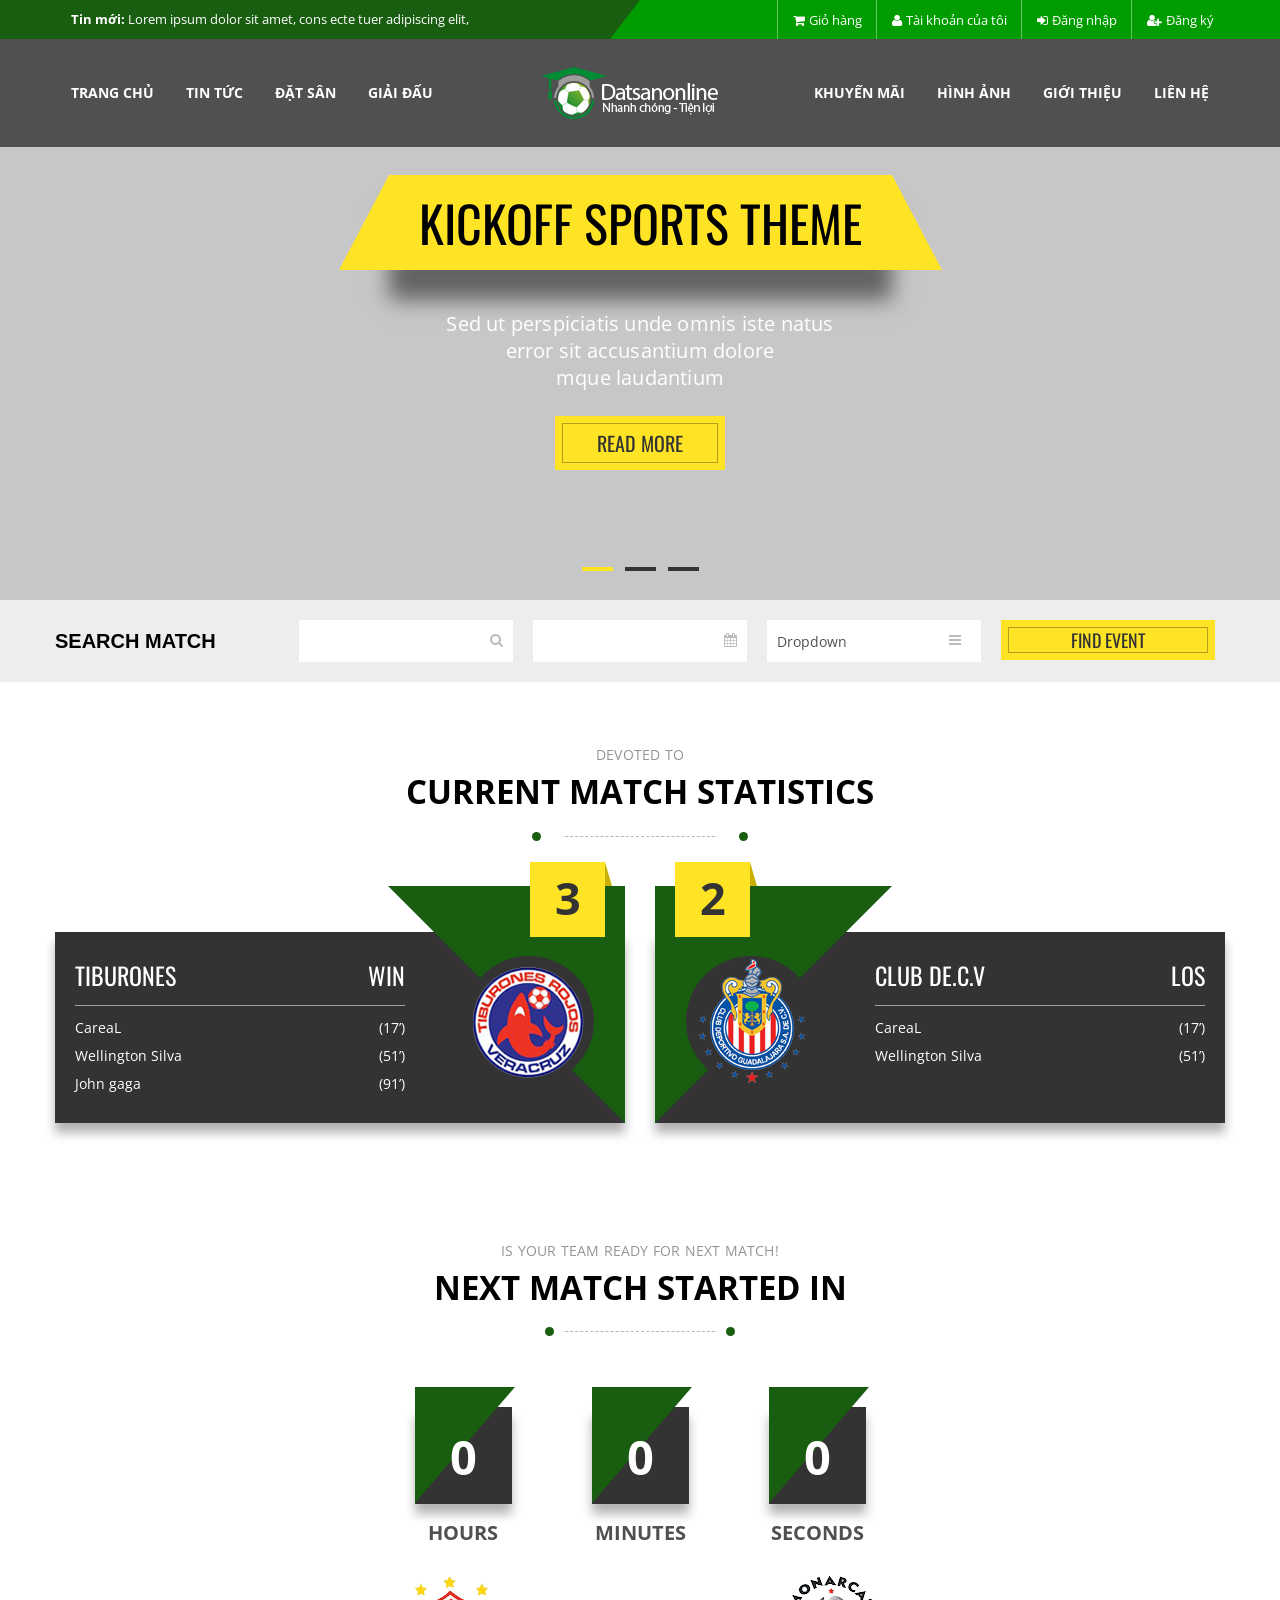
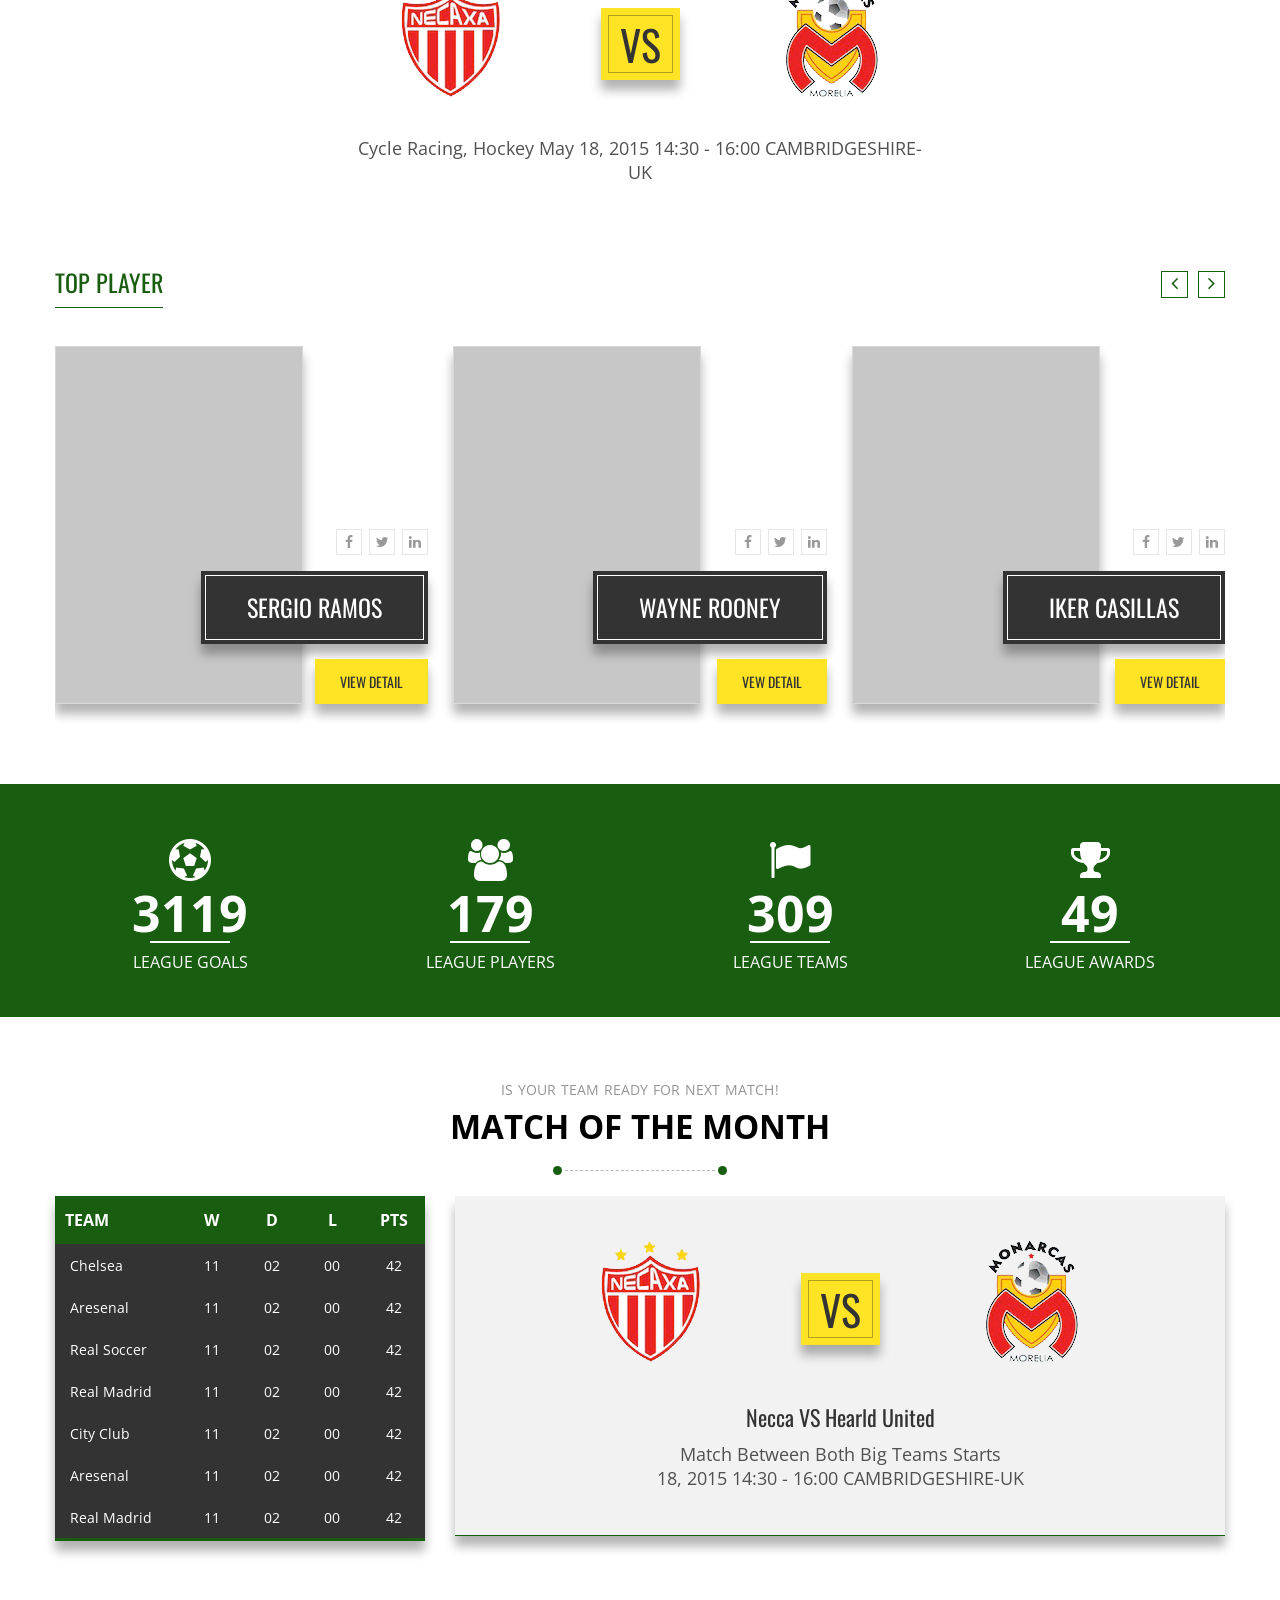
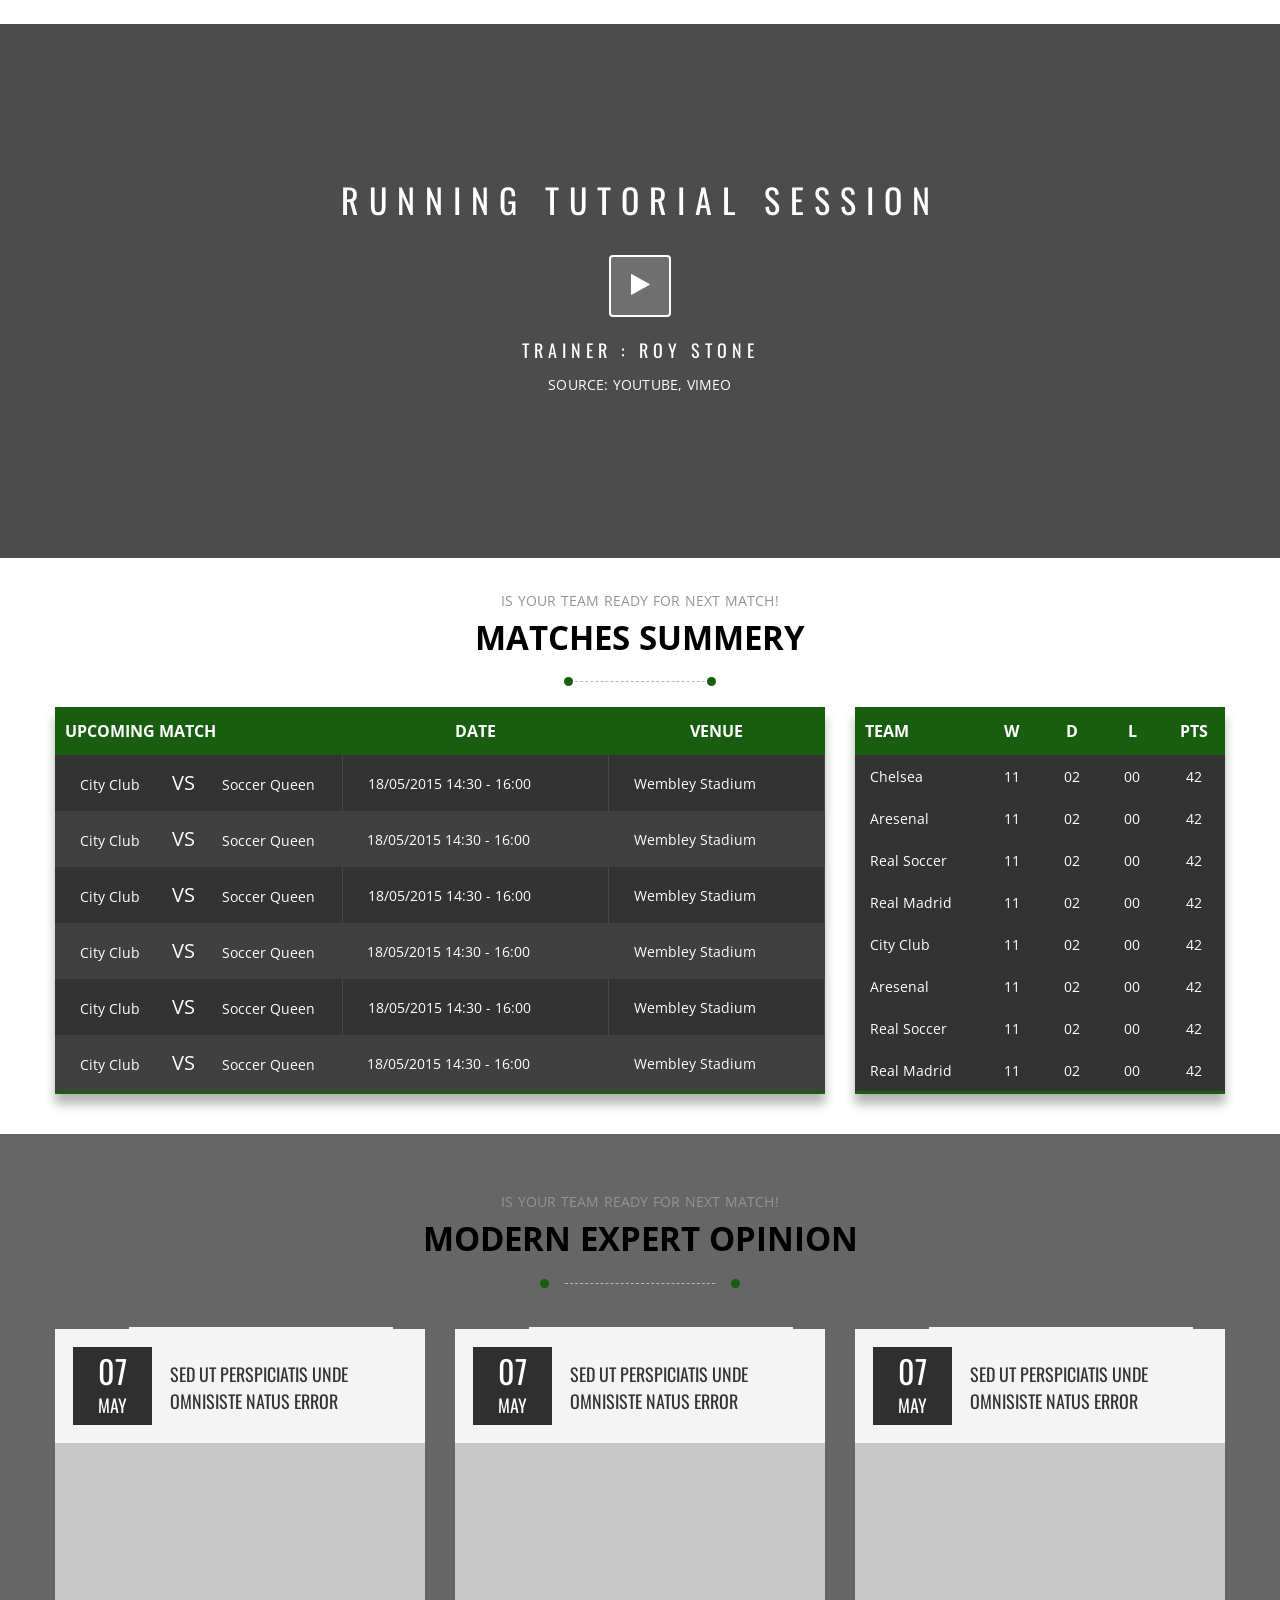
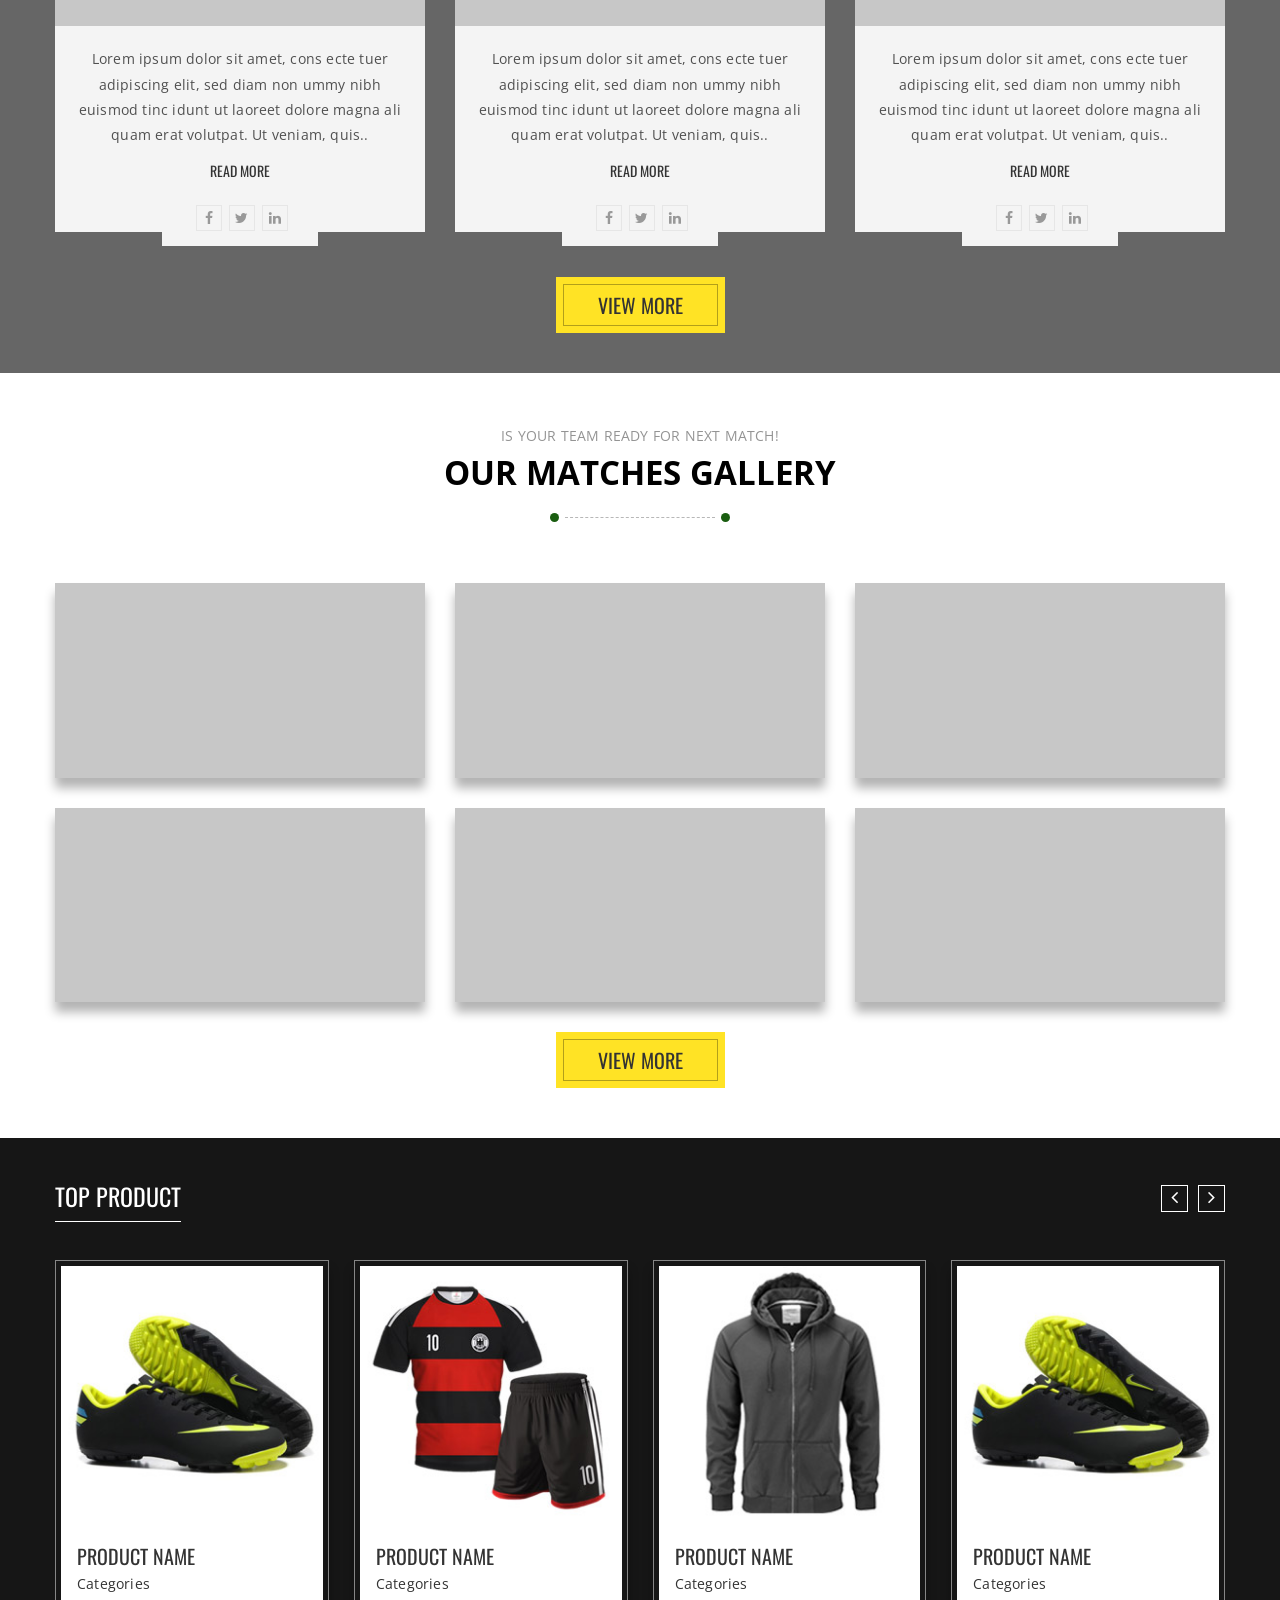
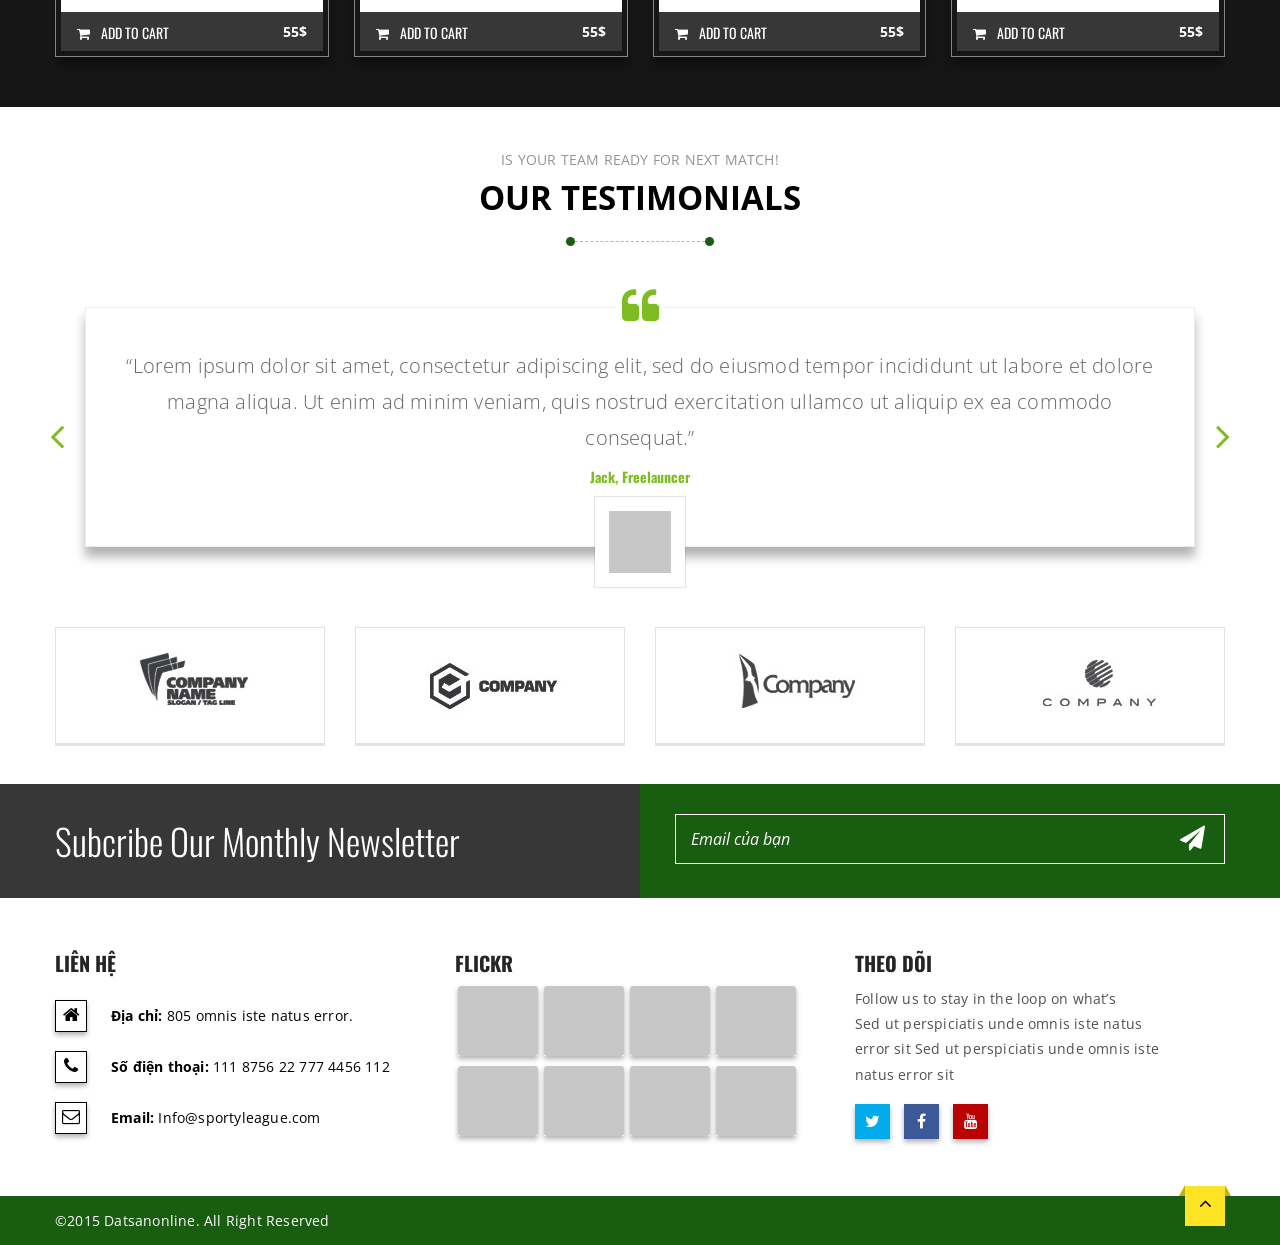
==== datsanonline/index.html @ 8d4becc0 "first commit" ====
<!DOCTYPE html>
<html lang="en">
  <head>
    <meta charset="utf-8">
    <meta http-equiv="X-UA-Compatible" content="IE=edge">
    <meta name="viewport" content="width=device-width, initial-scale=1">
    <!-- The above 3 meta tags *must* come first in the head; any other head content must come *after* these tags -->
    <title>Datsanonline - Nhanh chóng, tiện lợi</title>

    <!-- Css Files -->
    <link href="css/bootstrap.css" rel="stylesheet">
    <link href="css/font-awesome.css" rel="stylesheet">
    <link href="css/themetypo.css" rel="stylesheet">
    <link href="style.css" rel="stylesheet">
    <link href="css/widget.css" rel="stylesheet">
    <link href="css/color.css" rel="stylesheet">
    <link href="css/flexslider.css" rel="stylesheet">
    <link href="css/owl.carousel.css" rel="stylesheet">
	<link href="css/jquery.bxslider.css" rel="stylesheet">    
	<link href="css/prettyphoto.css" rel="stylesheet">
    <link href="css/responsive.css" rel="stylesheet">
    <link href="css/animate.css" rel="stylesheet">
     <script src="js/wow.js"></script>
              <script>
              new WOW().init();
              </script>

    <!-- HTML5 shim and Respond.js for IE8 support of HTML5 elements and media queries -->
    <!-- WARNING: Respond.js doesn't work if you view the page via file:// -->
    <!--[if lt IE 9]>
      <script src="https://oss.maxcdn.com/html5shiv/3.7.2/html5shiv.min.js"></script>
      <script src="https://oss.maxcdn.com/respond/1.4.2/respond.min.js"></script>
    <![endif]-->
  </head>
  <body>
    <!--// Wrapper //-->
    <div class="kode-wrapper">
      <header id="mainheader" class="kode-header-absolute">

        <!--// TopBaar //-->
          <div class="kode-topbar">
		  <div class="container">
              <div class="row">
                <div class="col-md-6 kode_bg_white">
					<ul class="top_slider_bxslider">
						<li><span class="kode-barinfo"><strong>Tin mới: </strong> Lorem ipsum dolor sit amet, cons ecte tuer adipiscing elit,</span></li>
						<li><span class="kode-barinfo"><strong>Tin mới: </strong> Lorem ipsum dolor sit amet, cons ecte tuer adipiscing elit,</span></li>
						<li><span class="kode-barinfo"><strong>Tin mới: </strong> Welcome visitor you can Login or Create an Account</span></li>
					</ul>
				</div>
                <div class="col-md-6">
                  <ul class="kode-userinfo">
                    <li><a href="#"><i class="fa fa-shopping-cart"></i>Giỏ hàng</a>
                    </li>
                    <li><a href="#"><i class="fa fa-user"></i>Tài khoản của tôi</a></li>
                    <li><a href="#" data-toggle="modal" data-target="#myModal"><i class="fa fa-sign-in"></i>Đăng nhập</a></li>
                    <li><a href="#" data-toggle="modal" data-target="#myModalTwo"><i class="fa fa-user-plus"></i>Đăng ký</a></li>
                  </ul>
                </div>
              </div>
            </div>
          </div>
        <!--// TopBaar //-->
		
		<div class="header-8">
			<div class="container">
				<!--NAVIGATION START-->
				<div class="kode-navigation pull-left">
					<ul>
						 <li><a href="index.html">Trang chủ</a></li>
             <li><a href="blog-large.html">Tin tức</a></li>
						 <li><a href="">Đặt sân</a></li>
             <li><a href="">Giải đấu</a></li>            
					</ul>
				</div>
				<!--NAVIGATION END--> 
				
        <!--LOGO START--> 
        <div class="logo">
          <a href="index.html" class="logo"><img src="images/logo1.png" class="tada animated" alt=""></a>
        </div>
        <!--LOGO END--> 

				<!--NAVIGATION START-->
				<div class="kode-navigation pull-right">
					<ul>
            <li><a href="#">Khuyến mãi</a> </li>
            <li><a href="gallery-three.html">Hình ảnh</a> </li>
						<li><a href="team-info.html">Giới thiệu</a> </li>
            <li class="last"><a href="contact-ustwo.html">Liên hệ</a>
            </li>
					</ul>
				</div>
				<!--NAVIGATION END-->  
				 <nav class="navbar navbar-default">
                    
                      <!-- Brand and toggle get grouped for better mobile display -->
                      <div class="navbar-header">
                        <button type="button" class="navbar-toggle collapsed" data-toggle="collapse" data-target="#navbar-collapse">
                          <span class="sr-only">Toggle navigation</span>
                          <span class="icon-bar"></span>
                          <span class="icon-bar"></span>
                          <span class="icon-bar"></span>
                        </button>
                      </div>

                      <!-- Collect the nav links, forms, and other content for toggling -->
                      <div class="collapse navbar-collapse" id="navbar-collapse">
                        <ul class="nav navbar-nav">
						              <li><a href="index.html">Trang chủ</a></li>
                          <li><a href="blog-large.html">Tin tức</a></li>
                          <li><a href="">Đặt sân</a></li>
                          <li><a href="">Giải đấu</a></li>  
                          <li><a href="#">Khuyến mãi</a> </li>
                          <li><a href="gallery-three.html">Hình ảnh</a> </li>
                          <li><a href="team-info.html">Giới thiệu</a> </li>
                          <li class="last"><a href="contact-ustwo.html">Liên hệ</a>
                          </li>
                        </ul>
                      </div><!-- /.navbar-collapse -->

                  </nav>
			</div>
		</div>
      </header>

      <!--// Main Banner //-->
      <div id="mainbanner">
        <div class="flexslider">
          <ul class="slides">
            <li>
              <img src="extra-images/slide1.jpg" alt="" />
              <div class="container">
                <div class="kode-caption">       
                	<h2>Kickoff Sports Theme</h2>
                    <div class="clearfix"></div>        
                  <p>Sed ut perspiciatis unde omnis iste natus <br>error sit accusantium dolore<br>mque laudantium</p>
                  <div class="clearfix"></div>
                  <a class="kode-modren-btn thbg-colortwo" href="#">Read More</a>
                </div>
              </div>
            </li>
            <li>
              <img src="extra-images/slide2.jpg" alt="" />
              <div class="container">
                <div class="kode-caption">       
                	<h2>Fully Responsive Theme</h2> 
                    <div class="clearfix"></div>          
                  <p>Sed ut perspiciatis unde omnis iste natus <br>error sit accusantium dolore</p>
                  <div class="clearfix"></div>
                  <a class="kode-modren-btn thbg-colortwo" href="#">Read More</a>
                </div>
              </div>
            </li>
            <li>
              <img src="extra-images/slide3.jpg" alt="" />
              <div class="container">
                <div class="kode-caption">       
                	<h2>Retina Ready</h2>
                    <div class="clearfix"></div>        
                  <p>Sed ut perspiciatis unde omnis iste natuserror sit accusantium dolore</p>
                  <div class="clearfix"></div>
                  <a class="kode-modren-btn thbg-colortwo" href="#">Read More</a>
                </div>
              </div>
            </li>
          </ul>
        </div>
      </div>
      <!--// Main Banner //-->

      <!--// Main Content //-->
      <div class="kode-content">
        
		<section class="pick-event padding-30-topbottom margin-top-minus-40">
        	<div class="container">
            	<div class="heading">
                    <h2>Search Match</h2>
                </div>
                <div class="form">
                	<div class="cover">
                    	<input type="text">
                        <i class="fa fa-search"></i>
                    </div>
                    <div class="cover">
                    	<input type="text">
                        <i class="fa fa-calendar"></i>
                    </div>
                    <div class="cover">
                        <div class="dropdown">
                            <button aria-expanded="true" data-toggle="dropdown" id="dropdownMenu1" type="button" class="dropdown-toggle">
                            Dropdown
                            <i class="fa fa-bars"></i>
                            </button>
                            <ul aria-labelledby="dropdownMenu1" role="menu" class="dropdown-menu">
                                <li role="presentation"><a href="#" tabindex="-1" role="menuitem">Action</a></li>
                                <li role="presentation"><a href="#" tabindex="-1" role="menuitem">Another action</a></li>
                                <li role="presentation"><a href="#" tabindex="-1" role="menuitem">Something else here</a></li>
                                <li role="presentation"><a href="#" tabindex="-1" role="menuitem">Separated link</a></li>
                            </ul>
                        </div>
                    </div>
                    <div class="cover">
                    	<a class="kode-modren-btn thbg-colortwo">Find Event</a>
                    </div>
                </div>
            </div>
        </section>		

        <!--// Page Content //-->
        <section class="kode-pagesection padding-30-topbottom bg-white">
          <div class="container">
            <div class="row">

              <div class="kode-result-list shape-view col-md-12">
				<div class="heading heading-12 margin-top30-bottom80">
					<p>Devoted to</p>
					<h2><span class="left"></span>Current Match Statistics <span class="right"></span></h2>
				</div>
				<div class="clear clearfix"></div>
                <div class="row">
                  <div class="col-md-6">
                    <article>
                      <span class="kode-result-count thbg-colortwo">3</span>
                      <div class="kode-result-thumb">
                        <a href="#"><img src="extra-images/result-logo1.png" alt=""></a>
                      </div>
                      <div class="kode-result-info">
                        <h2><a href="#">Tiburones</a> <span>Win</span></h2>
                        <ul>
                          <li>CareaL <span>(17’)</span></li>
                          <li>Wellington Silva <span>(51’)</span></li>
                          <li>John gaga <span>(91’)</span></li>
                        </ul>
                      </div>
                    </article>
                  </div>
                  <div class="col-md-6">
                    <article class="kode-even">
                      <span class="kode-result-count thbg-colortwo">2</span>
                      <div class="kode-result-thumb">
                        <a href="#"><img src="extra-images/result-logo2.png" alt=""></a>
                      </div>
                      <div class="kode-result-info">
                        <h2><a href="#">Club DE.C.V</a> <span>Los</span></h2>
                        <ul>
                          <li>CareaL <span>(17’)</span></li>
                          <li>Wellington Silva <span>(51’)</span></li>
                        </ul>
                      </div>
                    </article>
                  </div>
                </div>
              </div>
              
            </div>
          </div>
        </section>
        <!--// Page Content //-->
		
		 <!--// Page Content //-->
        <section class="kode-pagesection kode-sport-section kode-parallax">
          <div class="container">
            <div class="row">
                <div class="col-md-12">
					<div class="heading heading-12 margin-top5-bottom10-flat">
						<p>Is Your Team Ready For Next Match!</p>
						<h2><span class="left"></span>Next Match Started In<span class="right"></span></h2>
					</div>
                  <div class="kode-fixer-counter">
                    <div id="kodeCountdown"></div>
                  </div>
                  <div class="kode-team-match">
                    <ul>
                      <li><a href="#"><img src="extra-images/fixer-logo1.png" alt=""></a></li>
                      <li class="home-kode-vs"><a href="#" class="kode-modren-btn thbg-colortwo">vs</a></li>
                      <li><a href="#"><img src="extra-images/fixer-logo2.png" alt=""></a></li>
                    </ul>
                    <div class="clearfix"></div>
                    <span class="kode-subtitle">Cycle Racing, Hockey May 18, 2015 14:30 - 16:00 CAMBRIDGESHIRE-UK</span>
                  </div>

                </div>
              </div>
            </div>
        </section>
        <!--// Page Content //-->
		
        <!--// Page Content //-->
        <section class="kode-pagesection top_player_section" >
          <div class="container">
            <div class="row">

              <div class="col-md-12">
                <div class="kode-section-title"> <h2>Top Player</h2> </div>

                  <div class="owl-carousel-team owl-theme kode-team-list next-prev-style">
                    <div class="item">
                      <figure><a href="#" class="kode-team-thumb"><img src="extra-images/player-1.jpg" alt=""></a>
                        <figcaption>
                          <ul class="kode-team-network">
                            <li><a href="#" class="fa fa-facebook"></a></li>
                            <li><a href="#" class="fa fa-twitter"></a></li>
                            <li><a href="#" class="fa fa-linkedin"></a></li>
                          </ul>
                          <div class="clearfix"></div>
                          <h2><a href="#">Sergio Ramos</a></h2>
                          <a href="#" class="kode-modren-btn thbg-colortwo">View Detail</a>
                        </figcaption>
                      </figure>
                    </div>
                    <div class="item">
                      <figure><a href="#" class="kode-team-thumb"><img src="extra-images/player-2.jpg" alt=""></a>
                        <figcaption>
                          <ul class="kode-team-network">
                            <li><a href="#" class="fa fa-facebook"></a></li>
                            <li><a href="#" class="fa fa-twitter"></a></li>
                            <li><a href="#" class="fa fa-linkedin"></a></li>
                          </ul>
                          <div class="clearfix"></div>
                          <h2><a href="#">Wayne Rooney</a></h2>
                          <a href="#" class="kode-modren-btn thbg-colortwo">Vew Detail</a>
                        </figcaption>
                      </figure>
                    </div>
                    <div class="item">
                      <figure><a href="#" class="kode-team-thumb"><img src="extra-images/player-3.jpg" alt=""></a>
                        <figcaption>
                          <ul class="kode-team-network">
                            <li><a href="#" class="fa fa-facebook"></a></li>
                            <li><a href="#" class="fa fa-twitter"></a></li>
                            <li><a href="#" class="fa fa-linkedin"></a></li>
                          </ul>
                          <div class="clearfix"></div>
                          <h2><a href="#">Iker Casillas</a></h2>
                          <a href="#" class="kode-modren-btn thbg-colortwo">Vew Detail</a>
                        </figcaption>
                      </figure>
                    </div>
                    <div class="item">
                      <figure><a href="#" class="kode-team-thumb"><img src="extra-images/player-4.jpg" alt=""></a>
                        <figcaption>
                          <ul class="kode-team-network">
                            <li><a href="#" class="fa fa-facebook"></a></li>
                            <li><a href="#" class="fa fa-twitter"></a></li>
                            <li><a href="#" class="fa fa-linkedin"></a></li>
                          </ul>
                          <div class="clearfix"></div>
                          <h2><a href="#">Sergio Ramos</a></h2>
                          <a href="#" class="kode-modren-btn thbg-colortwo">Vew Detail</a>
                        </figcaption>
                      </figure>
                    </div>
                  </div>

              </div>
              
            </div>
          </div>
        </section>
        <!--// Page Content //-->
		
		<div class="kd-pagesection project_fact_inline">
        <div class="container">
          <div class="row">

            <div class="col-md-12">

              <!--// Counter Section //-->
              <div class="kd-counter">
                <ul class="row">
                  <li class="col-md-3">
                    <i class="fa fa-soccer-ball-o fa-3x"></i>
                    <span class="word-count">3586</span>
                    <small>League Goals</small>
                  </li>
                  <li class="col-md-3">
                    <i class="fa fa-users fa-3x"></i>
                    <span class="word-count">206</span>
                    <small>League Players</small>
                  </li>
                  <li class="col-md-3">
                    <i class="fa fa-flag fa-3x"></i>
                    <span class="word-count">356</span>
                    <small>League Teams</small>
                  </li>
                  <li class="col-md-3">
                    <i class="fa fa-trophy fa-3x"></i>
                    <span class="word-count">57</span>
                    <small>League Awards</small>
                  </li>
                </ul>
              </div>
              <!--// Counter Section //-->

            </div>

          </div>
        </div>
      </div>
		
		   <!--// Page Content //-->
        <section class="kode-pagesection kode-next-match-stat" >
          <div class="container">
            <div class="row">
<div class="col-md-12">
					<div class="heading heading-12 margin-top30-bottom10">
						<p>Is Your Team Ready For Next Match!</p>
						<h2><span class="left"></span>Match Of The Month<span class="right"></span></h2>
					</div>
				</div>	
		 <div class="col-md-4">
                  
                  <table class="kode-table kode-table-v2">
                    <thead>
                      <tr>
                        <th>Team</th>
                        <th>w</th>
                        <th>d</th>
                        <th>l</th>
                        <th>pts</th>
                      </tr>
                    </thead>
                    <tbody>
                      <tr>
                        <td>Chelsea</td>
                        <td>11</td>
                        <td>02</td>
                        <td>00</td>
                        <td>42</td>
                      </tr>
                       <tr>
                        <td>Aresenal</td>
                        <td>11</td>
                        <td>02</td>
                        <td>00</td>
                        <td>42</td>
                      </tr>
                      <tr>
                        <td>Real Soccer</td>
                        <td>11</td>
                        <td>02</td>
                        <td>00</td>
                        <td>42</td>
                      </tr>
                      <tr>
                        <td>Real Madrid</td>
                        <td>11</td>
                        <td>02</td>
                        <td>00</td>
                        <td>42</td>
                      </tr>
                      <tr>
                        <td>City Club</td>
                        <td>11</td>
                        <td>02</td>
                        <td>00</td>
                        <td>42</td>
                      </tr>
                       <tr>
                        <td>Aresenal</td>
                        <td>11</td>
                        <td>02</td>
                        <td>00</td>
                        <td>42</td>
                      </tr>
                     
                      <tr>
                        <td>Real Madrid</td>
                        <td>11</td>
                        <td>02</td>
                        <td>00</td>
                        <td>42</td>
                      </tr>
                    </tbody>
                 </table>

                </div>		
		<div class="col-md-8">
			<div class="kode-inner-fixer">
				<div class="kode-team-match">
					<ul>
						<li><a href="#"><img src="extra-images/fixer-logo1.png" alt=""></a></li>
						<li class="home-kode-vs"><a href="#" class="kode-modren-btn thbg-colortwo">vs</a></li>
						<li><a href="#"><img src="extra-images/fixer-logo2.png" alt=""></a></li>
					</ul>
					<div class="clearfix"></div>
					<h3>Necca VS Hearld United</h3>
					<span class="kode-subtitle">Match Between Both Big Teams Starts <br />18, 2015 14:30 - 16:00 CAMBRIDGESHIRE-UK</span>
				</div>
			</div>
		</div>
		
              
            </div>
          </div>
        </section>
        <!--// Page Content //-->
		
		
		<section class="kode-pagesection kode-video-section kode-parallax kode-gallery-pretty">
        	<div class="container">
            	<h2>Running Tutorial Session</h2>
                <a data-gal="prettyphoto" href="http://vimeo.com/7874398"><i class="fa fa-play"></i></a>
                <h4>Trainer : Roy Stone</h4>
                <p>Source: Youtube, Vimeo</p>
            </div>
        </section>

		 <!--// Page Content //-->
        <section class="kode-pagesection margin-bottom-40">
          <div class="container">
            <div class="row">
				<div class="col-md-12">
					<div class="heading heading-12 margin-top30-bottom10">
						<p>Is Your Team Ready For Next Match!</p>
						<h2><span class="left"></span>Matches Summery<span class="right"></span></h2>
					</div>
				</div>	
                <div class="col-md-8">
                  
                  <table class="kode-table">
                    <thead>
                      <tr>
                        <th>Upcoming Match</th>
                        <th>Date</th>
                        <th>Venue</th>
                      </tr>
                    </thead>
                    <tbody>
                      <tr>
                        <td>City Club <span>VS</span>Soccer Queen</td>
                        <td>18/05/2015  14:30 - 16:00</td>
                        <td>Wembley Stadium</td>
                      </tr>
                       <tr>
                        <td>City Club <span>VS</span>Soccer Queen</td>
                        <td>18/05/2015  14:30 - 16:00</td>
                        <td>Wembley Stadium</td>
                      </tr>
                      <tr>
                        <td>City Club <span>VS</span>Soccer Queen</td>
                        <td>18/05/2015  14:30 - 16:00</td>
                        <td>Wembley Stadium</td>
                      </tr>
                      <tr>
                        <td>City Club <span>VS</span>Soccer Queen</td>
                        <td>18/05/2015  14:30 - 16:00</td>
                        <td>Wembley Stadium</td>
                      </tr>
                      <tr>
                        <td>City Club <span>VS</span>Soccer Queen</td>
                        <td>18/05/2015  14:30 - 16:00</td>
                        <td>Wembley Stadium</td>
                      </tr>
                      <tr>
                        <td>City Club <span>VS</span>Soccer Queen</td>
                        <td>18/05/2015  14:30 - 16:00</td>
                        <td>Wembley Stadium</td>
                      </tr>
                    </tbody>
                 </table>

                </div>

                <div class="col-md-4">
                  
                  <table class="kode-table kode-table-v2">
                    <thead>
                      <tr>
                        <th>Team</th>
                        <th>w</th>
                        <th>d</th>
                        <th>l</th>
                        <th>pts</th>
                      </tr>
                    </thead>
                    <tbody>
                      <tr>
                        <td>Chelsea</td>
                        <td>11</td>
                        <td>02</td>
                        <td>00</td>
                        <td>42</td>
                      </tr>
                       <tr>
                        <td>Aresenal</td>
                        <td>11</td>
                        <td>02</td>
                        <td>00</td>
                        <td>42</td>
                      </tr>
                      <tr>
                        <td>Real Soccer</td>
                        <td>11</td>
                        <td>02</td>
                        <td>00</td>
                        <td>42</td>
                      </tr>
                      <tr>
                        <td>Real Madrid</td>
                        <td>11</td>
                        <td>02</td>
                        <td>00</td>
                        <td>42</td>
                      </tr>
                      <tr>
                        <td>City Club</td>
                        <td>11</td>
                        <td>02</td>
                        <td>00</td>
                        <td>42</td>
                      </tr>
                       <tr>
                        <td>Aresenal</td>
                        <td>11</td>
                        <td>02</td>
                        <td>00</td>
                        <td>42</td>
                      </tr>
                      <tr>
                        <td>Real Soccer</td>
                        <td>11</td>
                        <td>02</td>
                        <td>00</td>
                        <td>42</td>
                      </tr>
                      <tr>
                        <td>Real Madrid</td>
                        <td>11</td>
                        <td>02</td>
                        <td>00</td>
                        <td>42</td>
                      </tr>
                    </tbody>
                 </table>

                </div>
              </div>
            </div>
        </section>
        <!--// Page Content //-->
      
	  
		

        <!--// Page Content //-->
        <section class="kode-pagesection kode-parallax kode-dark-overlay kode-modern-expert-blogger">
          <div class="container">
            <div class="row">

                <div class="col-md-12">
					<div class="heading heading-12 margin-top-bottom-30">
						<p>Is Your Team Ready For Next Match!</p>
						<h2 class="color-white"><span class="left"></span>Modern Expert Opinion<span class="right"></span></h2>
					</div>
                  
                  <div class="kode-blog-list kode-large-blog">
                    <ul class="row">

                      <li class="col-md-4">
                        <div class="kode-time-zoon">
                          <time datetime="2008-02-14 20:00">07 <span>may</span></time>
                          <h5><a href="#">Sed ut perspiciatis unde omnisiste natus error</a></h5>
                        </div>
                        <figure><a href="#"><img src="extra-images/bloggird-1.jpg" alt=""></a></figure>
                        <div class="kode-blog-info">
                          <p>Lorem ipsum dolor sit amet, cons ecte tuer adipiscing elit, sed diam non ummy nibh euismod tinc idunt ut laoreet dolore magna ali quam erat volutpat. Ut veniam, quis..</p>
                          <a href="#" class="kode-blog-btn">Read More</a>
                          <div class="clearfix"></div>
                          <ul class="kode-team-network">
                            <li><a class="fa fa-facebook" href="#"></a></li>
                            <li><a class="fa fa-twitter" href="#"></a></li>
                            <li><a class="fa fa-linkedin" href="#"></a></li>
                          </ul>
                        </div>
                      </li>
                      <li class="col-md-4">
                        <div class="kode-time-zoon">
                          <time datetime="2008-02-14 20:00">07 <span>may</span></time>
                          <h5><a href="#">Sed ut perspiciatis unde omnisiste natus error</a></h5>
                        </div>
                        <figure><a href="#"><img src="extra-images/bloggird-2.jpg" alt=""></a></figure>
                        <div class="kode-blog-info">
                          <p>Lorem ipsum dolor sit amet, cons ecte tuer adipiscing elit, sed diam non ummy nibh euismod tinc idunt ut laoreet dolore magna ali quam erat volutpat. Ut veniam, quis..</p>
                          <a href="#" class="kode-blog-btn">Read More</a>
                          <div class="clearfix"></div>
                          <ul class="kode-team-network">
                            <li><a class="fa fa-facebook" href="#"></a></li>
                            <li><a class="fa fa-twitter" href="#"></a></li>
                            <li><a class="fa fa-linkedin" href="#"></a></li>
                          </ul>
                        </div>
                      </li>
                      <li class="col-md-4">
                        <div class="kode-time-zoon">
                          <time datetime="2008-02-14 20:00">07 <span>may</span></time>
                          <h5><a href="#">Sed ut perspiciatis unde omnisiste natus error</a></h5>
                        </div>
                        <figure><a href="#"><img src="extra-images/bloggird-3.jpg" alt=""></a></figure>
                        <div class="kode-blog-info">
                          <p>Lorem ipsum dolor sit amet, cons ecte tuer adipiscing elit, sed diam non ummy nibh euismod tinc idunt ut laoreet dolore magna ali quam erat volutpat. Ut veniam, quis..</p>
                          <a href="#" class="kode-blog-btn">Read More</a>
                          <div class="clearfix"></div>
                          <ul class="kode-team-network">
                            <li><a class="fa fa-facebook" href="#"></a></li>
                            <li><a class="fa fa-twitter" href="#"></a></li>
                            <li><a class="fa fa-linkedin" href="#"></a></li>
                          </ul>
                        </div>
                      </li>

                    </ul>
                    <div class="kode-align-btn"><a href="#" class="kode-modren-btn thbg-colortwo">View More</a></div>
                  </div>
                </div>
              </div>
            </div>
        </section>
        <!--// Page Content //-->
		  <!--// Page Content //-->
		<section class="kode-pagesection kode-matches-gallery">
			<div class="container">
				<div class="row">
					<div class="col-md-12">                  
						<div class="heading heading-12 margin-bottom-50">
							<p>Is Your Team Ready For Next Match!</p>
							<h2 class="color-black"><span class="left"></span>Our Matches Gallery<span class="right"></span></h2>
						</div>
					</div>	
					 <div class="kode-pagecontent col-md-12">

                  <div class="kode-gallery kode-gallery-pretty">
                    <ul class="row">
                      <li class="col-md-4">
                        <figure><a href="#"><img src="extra-images/gallery-list-1.jpg" alt=""></a>
                          <figcaption><a data-gal="prettyphoto" href="extra-images/gallery-list-1.jpg" class="kode-gallery-hover thbg-color"><i class="fa fa-plus"></i></a></figcaption>
                        </figure>

                      </li>
                      <li class="col-md-4">
                        <figure><a href="#"><img src="extra-images/gallery-list-2.jpg" alt=""></a>
                          <figcaption><a data-gal="prettyphoto" href="extra-images/gallery-list-1.jpg" class="kode-gallery-hover thbg-color"><i class="fa fa-plus"></i></a></figcaption>
                        </figure>

                      </li>
                      <li class="col-md-4">
                        <figure><a href="#"><img src="extra-images/gallery-list-3.jpg" alt=""></a>
                          <figcaption><a data-gal="prettyphoto" href="extra-images/gallery-list-1.jpg" class="kode-gallery-hover thbg-color"><i class="fa fa-plus"></i></a></figcaption>
                        </figure>

                      </li>
                      <li class="col-md-4">
                        <figure><a href="#"><img src="extra-images/gallery-list-4.jpg" alt=""></a>
                          <figcaption><a data-gal="prettyphoto" href="extra-images/gallery-list-1.jpg" class="kode-gallery-hover thbg-color"><i class="fa fa-plus"></i></a></figcaption>
                        </figure>

                      </li>
                      <li class="col-md-4">
                        <figure><a href="#"><img src="extra-images/gallery-list-5.jpg" alt=""></a>
                          <figcaption><a data-gal="prettyphoto" href="extra-images/gallery-list-1.jpg" class="kode-gallery-hover thbg-color"><i class="fa fa-plus"></i></a></figcaption>
                        </figure>

                      </li>
                      <li class="col-md-4">
                        <figure><a data-ral="" href="#"><img src="extra-images/gallery-list-6.jpg" alt=""></a>
                          <figcaption><a data-gal="prettyphoto" href="extra-images/gallery-list-1.jpg" class="kode-gallery-hover thbg-color"><i class="fa fa-plus"></i></a></figcaption>
                        </figure>

                      </li>
                    </ul>
                  </div>

                </div>
				<div class="kode-align-btn"><a class="kode-modren-btn thbg-colortwo" href="#">View More</a></div>
				</div>
			</div>
		</section>
        <!--// Page Content //-->
       
		
		<!--// Page Content //-->
        <section class="kode-pagesection kode-parallax kode-dark-overlay kode-woo-products-style">
          <div class="container">
            <div class="row">

              <div class="col-md-12">
                <div class="kode-section-title kode-white"> <h2>TOp Product</h2> </div>
                <div class="kode-shop-list">

                  <div class="owl-carousel owl-theme">
                    <div class="item">
                      <div class="kode-pro-inner">
                        <figure><a href="#"><img src="extra-images/shop-product1.jpg" alt=""></a>
                          <figcaption>
                            <h4><a href="#">Product Name</a></h4>
                            <p class="kode-pro-cat"><a href="#">Categories</a></p>
                          </figcaption>
                        </figure>
                        <div class="kode-pro-info">
                          <a href="#" class="add_to_cart"><i class="fa fa-shopping-cart"></i> Add To Cart</a>
                          <span>55$</span>
                        </div>
                      </div>
                    </div>
                    <div class="item">
                      <div class="kode-pro-inner">
                        <figure><a href="#"><img src="extra-images/shop-product2.jpg" alt=""></a>
                          <figcaption>
                            <h4><a href="#">Product Name</a></h4>
                            <p class="kode-pro-cat"><a href="#">Categories</a></p>
                          </figcaption>
                        </figure>
                        <div class="kode-pro-info">
                          <a href="#" class="add_to_cart"><i class="fa fa-shopping-cart"></i> Add To Cart</a>
                          <span>55$</span>
                        </div>
                      </div>
                    </div>
                    <div class="item">
                      <div class="kode-pro-inner">
                        <figure><a href="#"><img src="extra-images/shop-product3.jpg" alt=""></a>
                          <figcaption>
                            <h4><a href="#">Product Name</a></h4>
                            <p class="kode-pro-cat"><a href="#">Categories</a></p>
                          </figcaption>
                        </figure>
                        <div class="kode-pro-info">
                          <a href="#" class="add_to_cart"><i class="fa fa-shopping-cart"></i> Add To Cart</a>
                          <span>55$</span>
                        </div>
                      </div>
                    </div>
                    <div class="item">
                      <div class="kode-pro-inner">
                        <figure><a href="#"><img src="extra-images/shop-product1.jpg" alt=""></a>
                          <figcaption>
                            <h4><a href="#">Product Name</a></h4>
                            <p class="kode-pro-cat"><a href="#">Categories</a></p>
                          </figcaption>
                        </figure>
                        <div class="kode-pro-info">
                          <a href="#" class="add_to_cart"><i class="fa fa-shopping-cart"></i> Add To Cart</a>
                          <span>55$</span>
                        </div>
                      </div>
                    </div>
                    <div class="item">
                      <div class="kode-pro-inner">
                        <figure><a href="#"><img src="extra-images/shop-product3.jpg" alt=""></a>
                          <figcaption>
                            <h4><a href="#">Product Name</a></h4>
                            <p class="kode-pro-cat"><a href="#">Categories</a></p>
                          </figcaption>
                        </figure>
                        <div class="kode-pro-info">
                          <a href="#" class="add_to_cart"><i class="fa fa-shopping-cart"></i> Add To Cart</a>
                          <span>55$</span>
                        </div>
                      </div>
                    </div>
                  </div>

                </div>
              </div>
              
            </div>
          </div>
        </section>
        <!--// Page Content //-->
		
		 <div class="kode-pagesection padding-top-bottom">
          <div class="container">
            <div class="row">

                <div class="col-md-12">                  
				  	<div class="heading heading-12 margin-bottom-50">
						<p>Is Your Team Ready For Next Match!</p>
						<h2 class="color-black"><span class="left"></span>Our Testimonials<span class="right"></span></h2>
					</div>
                  <!--TESTIMONIAL STYLE 1 START-->
				<div class="kode-testimonials-6">
					
					<ul class="bxslider">
						<li>
							<div class="kode-text">
								<p>“Lorem ipsum dolor sit amet, consectetur adipiscing elit, sed do eiusmod tempor incididunt ut labore et dolore magna aliqua. Ut enim ad minim veniam, quis nostrud exercitation ullamco ut aliquip ex ea commodo consequat.”</p>
								<div class="client-name">
									<h4>Jack, Freelauncer</h4>
									<div class="kode-thumb">
										<img src="extra-images/testimonial-1.jpg" alt="">
									</div>
								</div>
							</div>
						</li>
						<li>
							<div class="kode-text">
								<p>“Lorem ipsum dolor sit amet, consectetur adipiscing elit, sed do eiusmod tempor incididunt ut labore et dolore magna aliqua. Ut enim ad minim veniam, quis nostrud exercitation ullamco laboris nisi ut aliquip ex ea commodo consequat.”</p>
								<div class="client-name">
									<h4>Anna Doe, Freelauncer</h4>
									<div class="kode-thumb">
										<img src="extra-images/testimonial-1.jpg" alt="">
									</div>
								</div>
							</div>
						</li>
						<li>
							<div class="kode-text">
								<p>“Lorem ipsum dolor sit amet,  sed do eiusmod tempor incididunt ut labore et dolore magna aliqua. Ut enim ad minim veniam, quis nostrud exercitation ullamco laboris nisi ut aliquip ex ea commodo consequat.”</p>
								<div class="client-name">
									<h4>Ronaldo, Freelauncer</h4>
									<div class="kode-thumb">
										<img src="extra-images/testimonial-1.jpg" alt="">
									</div>
								</div>
							</div>
						</li>
						<li>
							<div class="kode-text">
								<p>“Lorem ipsum dolor sit amet, consectetur adipiscing elit, sed do eiusmod tempor incididunt ut labore et dolore magna aliqua. Ut enim ad minim veniam, quis nostrud exercitation ullamco laboris nisi ut aliquip ex ea commodo consequat.”</p>
								<div class="client-name">
									<h4>Anna Doe, Freelauncer</h4>
									<div class="kode-thumb">
										<img src="extra-images/testimonial-1.jpg" alt="">
									</div>
								</div>
							</div>
						</li>
					</ul>
				</div>
				<!--TESTIMONIAL STYLE 1 END-->
                </div>
			   </div>
            </div>
        </div>
		
		<!--// Page Content //-->
        <div class="kode-pagesection padding-top-bottom">
          <div class="container">
            <div class="row">

                <div class="col-md-12">
                  <div class="kode-partner">
                    <ul class="row">
                      <li class="col-md-3"><a href="#"><img src="extra-images/partner-logo2.jpg" alt=""></a></li>
                      <li class="col-md-3"><a href="#"><img src="extra-images/partner-logo3.jpg" alt=""></a></li>
                      <li class="col-md-3"><a href="#"><img src="extra-images/partner-logo4.jpg" alt=""></a></li>
                      <li class="col-md-3"><a href="#"><img src="extra-images/partner-logo5.jpg" alt=""></a></li>
                    </ul>
                  </div>
                </div>

              </div>
            </div>
        </div>
        <!--// Page Content //-->
		
		
		

      </div>
      <!--// Main Content //-->
     <!--// NewsLatter //-->
      <div class="kode-newslatter kode-bg-color" >
        <span class="kode-halfbg thbg-color"></span>
        <div class="container">
          <div class="row">
            <div class="col-md-6">
              <h3>Subcribe Our Monthly Newsletter</h3>
            </div>
            <div class="col-md-6">
              <form>
                <input type="text" placeholder="Email của bạn" name="s" required>
                <label><input type="submit" value=""></label>
              </form>
            </div>
          </div>
        </div>
      </div>
      <!--// NewsLatter //-->

       <footer id="footer1">
    <!--Footer Medium-->
    <div class="footer-medium">
      <div class="container">
        <div class="row">
          <div class="col-md-4">
            <div class="about-widget">
              <h3>Liên hệ</h3>
              <ul class="kode-form-list">
                <li><i class="fa fa-home"></i> <p><strong>Địa chỉ:</strong> 805 omnis iste natus error.</p></li>
                <li><i class="fa fa-phone"></i> <p><strong>Số điện thoại:</strong> 111 8756 22  777 4456 112</p></li>
                <li><i class="fa fa-envelope-o"></i> <p><strong>Email:</strong> Info@sportyleague.com</p></li>
              </ul>
            </div>
          </div>
          
          <div class="col-md-4">
            <div class="widget widget-flickr">
              <h3>Flickr</h3>
              <ul>
                <li><a href="#"><img alt="" src="extra-images/widgetgallery-1.jpg"></a></li>
                <li><a href="#"><img alt="" src="extra-images/widgetgallery-2.jpg"></a></li>
                <li><a href="#"><img alt="" src="extra-images/widgetgallery-3.jpg"></a></li>
                <li><a href="#"><img alt="" src="extra-images/widgetgallery-1.jpg"></a></li>
                <li><a href="#"><img alt="" src="extra-images/widgetgallery-2.jpg"></a></li>
                <li><a href="#"><img alt="" src="extra-images/widgetgallery-3.jpg"></a></li>
                <li><a href="#"><img alt="" src="extra-images/widgetgallery-1.jpg"></a></li>
                <li><a href="#"><img alt="" src="extra-images/widgetgallery-2.jpg"></a></li>
              </ul>
            </div>
          </div>
          <div class="col-md-4">
            <div class="contact-us-widget">
              <h3>Theo dõi</h3>
              <p>Follow us to stay in the loop on what’s<br>
              Sed ut perspiciatis unde omnis iste natus<br> error sit Sed ut perspiciatis unde omnis iste<br> natus error sit</p>
              <ul class="social-links1">
                <li>
                  <a href="#" class="tw-bg1"><i class="fa fa-twitter"></i></a>
                </li>
                <li>
                  <a href="#" class="fb-bg1"><i class="fa fa-facebook"></i></a>
                </li>
                <li>
                  <a href="#" class="youtube-bg1"><i class="fa fa-youtube"></i></a>
                </li>
              </ul>
            </div>
          </div>
        </div>
      </div>
    </div>
    <!--Footer Medium End-->
  
    
      </footer>
      <!--// Contact Footer //-->

      <div class="kode-bottom-footer">
        <div class="container">
          <div class="row">
            <div class="col-md-6">
              <p>©2015 Datsanonline. All Right Reserved</p>
            </div>
            <div class="col-md-6">
              <a href="#" id="kode-topbtn" class="thbg-colortwo"><i class="fa fa-angle-up"></i></a>
            </div>
          </div>
        </div>      </div>
<div class="clearfix clear"></div>
</div>
    <!--// Wrapper //-->
    <!-- Modal -->
    <div class="modal fade" id="myModal" tabindex="-1" role="dialog" aria-hidden="true">
      <div class="modal-dialog">
        <div class="modal-content">
          <div class="modal-header thbg-color">
            <button type="button" class="close" data-dismiss="modal" aria-label="Close"><span aria-hidden="true">&times;</span></button>
            <h4 class="modal-title">Đăng nhập tài khoản</h4>
          </div>
          <div class="modal-body">
            <form class="kode-loginform">
              <p><span>Tên đăng nhập</span> <input type="text" placeholder="Điền tên đăng nhập"></p>
              <p><span>Mật khẩu</span> <input type="password" placeholder="Nhập mật khẩu"></p>
              <p><label><input type="checkbox"><span>Ghi nhớ</span></label></p>
              <p class="kode-submit"><a href="#">Quên mật khẩu?</a> <input class="thbg-colortwo" type="submit" value="Đăng nhập"></p>
            </form>
          </div>
        </div>
      </div>
    </div>
    <!-- Modal -->
    <div class="modal fade" id="myModalTwo" tabindex="-1" role="dialog" aria-hidden="true">
      <div class="modal-dialog">
        <div class="modal-content">
          <div class="modal-header thbg-color">
            <button type="button" class="close" data-dismiss="modal" aria-label="Close"><span aria-hidden="true">&times;</span></button>
            <h4 class="modal-title">Đăng ký</h4>
          </div>
          <div class="modal-body">
            <form class="kode-loginform">
              <p><span>Email</span> <input type="text" placeholder="Điền email"></p>
              <p><span>Mật khẩu</span> <input type="password" placeholder="Điền mật khẩu"></p>
              <p><span>Nhập lại mật khẩu</span> <input type="password" placeholder="Điền lại mật khẩu"></p>
              <p><label><input type="checkbox"><span>Ghi nhớ</span></label></p>
              <p class="kode-submit"><a href="#">Quên mật khẩu?</a> <input class="thbg-colortwo" type="submit" value="Đăng ký"></p>
            </form>
          </div>
        </div>
      </div>
    </div>

    <!-- jQuery (necessary for JavaScript plugins) -->
    <script src="js/jquery.js"></script>
    <script src="js/bootstrap.min.js"></script>
    <script src="js/jquery.flexslider.js"></script>
    <script src="js/owl.carousel.min.js"></script>
    <script src="js/jquery.countdown.js"></script>  
    <script src="js/waypoints-min.js"></script>
	<script src="js/jquery.bxslider.min.js"></script>
	<script src="js/bootstrap-progressbar.js"></script>
	<script src="js/jquery.accordion.js"></script>
	<script src="js/jquery.circlechart.js"></script>
	<script src="js/jquery.prettyphoto.js"></script>
	<script src="js/kode_pp.js"></script>
    <script src="js/functions.js"></script>

  </body>
</html>
---- datsanonline/css/themetypo.css ----
@import url(http://fonts.googleapis.com/css?family=Oswald:400,300,700&subset=latin,latin-ext);
@import url(http://fonts.googleapis.com/css?family=Open+Sans:400,300,400italic,300italic,600,600italic,700,700italic,800,800italic&subset=latin,cyrillic-ext,greek-ext,greek,vietnamese,cyrillic,latin-ext);

body {
    color: #505050;
    font-family: 'Open Sans', sans-serif;
    font-size: 14px;
    font-weight: normal;
    background-color: #ffffff;
}
/* Global Typography */

/* Heading Typo */
body h1, body h2, body h3, body h4, body h5, body h6 {
    color: #333333;
    font-family: 'Oswald', sans-serif;
    font-style: normal;
    font-weight: 400;
    line-height: 1.5;
    margin: 0px 0px 8px 0px;
}

h1 {
    font-size: 26px;
}

h2 {
    font-size: 24px;
}

h3 {
    font-size: 22px;
}

h4 {
    font-size: 20px;
}

h5 {
    font-size: 18px;
}

h6 {
    font-size: 16px;
}

h1 a, h2 a, h3 a, h4 a, h5 a, h6 a {
    color: #333333;
}

p a {
    color: #333333;
}
/* Peragraph Typo */
p {
    letter-spacing: 0.2px;
    margin-bottom: 10px;
    line-height: 1.8;
}

a {
    color: #333333;
    text-decoration: none;
}

a:hover, a:focus, a:active {
    outline: none;
    text-decoration: none;
}

ul {
    margin-bottom: 0px;
}

figure {
    margin-bottom: 6px;
    position: relative;
}

.clear {
    clear: both;
    font-size: 0;
    line-height: 0;
}

img {
    max-width: 100%;
}

strong {
    color: #333333;
}

iframe {
    border: none;
    float: left;
    width: 100%;
}
/* Form Input Typo */
select {
    border: 1px solid #d2d2d2;
    color: #666666;
    cursor: pointer;
    display: inline-block;
    font-size: 14px;
    font-weight: 300;
    height: 40px;
    padding: 8px 12px;
    width: 100%;
}

label {
    color: #333333;
    display: block;
    font-weight: 400;
    margin-bottom: 10px;
}

button {
    border: none;
}

textarea, input[type="text"], input[type="password"], input[type="datetime"], input[type="datetime-local"], input[type="date"], input[type="month"], input[type="time"], input[type="week"], input[type="number"], input[type="email"], input[type="url"], input[type="search"], input[type="tel"], input[type="color"], .uneditable-input {
    -moz-box-sizing: border-box;
      -webkit-box-sizing: border-box;
        box-sizing: border-box;
    border: 1px solid #d2d2d2;
    color: #3d3d3d;
    display: inline-block;
    font-size: 12px;
    font-weight: 400;
    height: 35px;
    line-height: 20px;
    outline: none;
    padding: 4px 6px;
    vertical-align: middle;
}

form p {
    float: left;
    position: relative;
    width: 100%;
}

form p span i {
    color: #474747;
    left: 16px;
    position: absolute;
    top: 13px;
}
/* ThemeUnit Style's */
li {
    line-height: 28px;
    list-style: disc outside none;
}
ul ul {
    margin-left: 20px;
}
ol {
    float: none;
    list-style: decimal;
    padding-left: 15px;
}
ol ol {
    margin-left: 20px;
}
ol li {
	list-style: decimal;
	width: 100%;
}
table {
    background-color: transparent;
    max-width: 100%;
    width: 100%;
}
th {
    text-align: left;
}
table > thead > tr > th, table > tbody > tr > th, table > tfoot > tr > th, table > thead > tr > td, table > tbody > tr > td, table > tfoot > tr > td {
    border-top: 1px solid #d2d2d2;
    border: 1px solid #d2d2d2;
    line-height: 2.5;
    padding-left: 7px;
    vertical-align: top;
}
table thead tr th {
    border-top: 1px solid #d2d2d2;
}
.table > caption + thead > tr:first-child > th, .table > colgroup + thead > tr:first-child > th, .table > thead:first-child > tr:first-child > th, .table > caption + thead > tr:first-child > td, .table > colgroup + thead > tr:first-child > td, .table > thead:first-child > tr:first-child > td {border-top: 1px solid #d2d2d2;}
table > thead > tr > th {
    border-bottom: 2px solid #d2d2d2;
    vertical-align: bottom;
}
table > caption + thead > tr:first-child > th, table > colgroup + thead > tr:first-child > th, table > thead:first-child > tr:first-child > th, table > caption + thead > tr:first-child > td, table > colgroup + thead > tr:first-child > td, table > thead:first-child > tr:first-child > td {border-bottom: 0;}
table > tbody + tbody {
    border-top: 2px solid #d2d2d2;
}
.table > thead > tr > th, .table > tbody > tr > th, .table > tfoot > tr > th, .table > thead > tr > td, .table > tbody > tr > td, .table > tfoot > tr > td {
    padding: 12px 16px;
}
p ins {
    color: #999;
}
dl dd {
    margin-left: 20px;
}
address {
    font-style: italic;
}

.fullsection {
    width: 100%;
    padding: 0px;
}
.fullsection .row {
    margin: 0px;
}
.fullsection [class*="col-md-"] {
    padding: 0px;
}
[class*="item-size-"] {
    float: left;
}
.item-size-100 {
    width: 100%;
}
.item-size-75 {
    width: 75%;
}
.item-size-50 {
    width: 50%;
}
.item-size-25 {
    width: 25%;
}
.theme-margin {
    margin-bottom: 30px;
    float: left;
}
.full-content {
    width: 100%;
    float: left;
    padding: 0px;
}
.full-content .row { margin: 0px; }
.thememargin { margin: 0px 0px 30px 0px; }
.kd-pagesection {
    float: left;
    width: 100%;
}
::-webkit-input-placeholder {color: #666666;}
:-moz-placeholder { color: #666666; opacity: 1; }
::-moz-placeholder { color: #666666; opacity: 1; }
:-ms-input-placeholder {color: #666666;}

.kode-newslatter ::-webkit-input-placeholder,header ::-webkit-input-placeholder,footer ::-webkit-input-placeholder {color: #fff;}
.kode-newslatter :-moz-placeholder,header :-moz-placeholder,footer :-moz-placeholder { color: #fff; opacity: 1; }
.kode-newslatter ::-moz-placeholder,header ::-moz-placeholder,footer ::-moz-placeholder { color: #fff; opacity: 1; }
.kode-newslatter :-ms-input-placeholder,header :-ms-input-placeholder,footer :-ms-input-placeholder {color: #fff;}

.kode-modren-btn,.add_to_cart,.kode-fixer-title,.kode-time-zoon time,.kode-blog-btn,.kode-modrenbtn,.kode-table caption {
    font-family: 'Oswald', sans-serif;
}
.admin-info h5 span {
    font-family: 'Open Sans', sans-serif;    
}
::selection {
    background: #eb1a1a;
    color:#ffffff;
}
::-webkit-selection {
    background: #eb1a1a;
    color: #ffffff;
}
::-moz-selection {
    background: #eb1a1a;
    color: #ffffff;
}
audio, video {
    width: 100%;
    float: left;
}
.mejs-container {
  width: 100% !important;
  height: auto !important;
  padding-top: 57%;
}
.mejs-overlay, .mejs-poster {
  width: 100% !important;
  height: 100% !important;
}
.mejs-mediaelement video {
  position: absolute;
  top: 0; left: 0; right: 0; bottom: 0;
  width: 100% !important;
  height: 100% !important;
}
.kode-wrapper .kode-header-absolute.kf_sticky{
	position:fixed;
	left:0;
	top:0;
	z-index:10000;
}
.kode-wrapper .kode-header-absolute.kf_sticky  .kode-topbar{
	display:none;
}
.kode-thumb img{
	height:100%;
}
.kode-result-list.shape-view.margin-bottom .col-md-6.no-margin{
	margin-bottom:0px;
}
.kode-result-list.shape-view.margin-bottom .col-md-6{
	margin-bottom:80px;
}
.kode-content.k-no-padding-margin,
.no-margin-padding .kode-gallery ul li{
	margin:0px;
	padding:0px;
}
.owl-carousel-team  .owl-controls .owl-prev:hover i,
.owl-carousel-team  .owl-controls .owl-next:hover i{color:#fff !important}

/*body{background-color:rgba(255,255,255,0.7);}
.kode-wrapper { background:#fff;width: 1200px; margin: 0 auto; margin-top: 40px; margin-bottom: 40px; box-shadow: 0 0 10px 0 rgba(255, 255, 255, 0.6);position:relative; }*/

.padding-30-topbottom{
	padding:30px 0px;
}
.kode-padding-bottom-40{
	padding:0px 0px 40px 0px;
}
.margin-top-minus-40{
	margin-top:-40px;
	width:100%;
}
.bg-white{
	background:#fff;
}
.top_player_section{
	float:left;
	width:100%;
	padding: 30px 0px 18px 0px;
	margin-bottom: 40px;
}
.project_fact_inline{
	padding: 55px 0px 40px 0px; background: #195D10; 
}
.kode-next-match-stat{float:left;width:100%; padding: 30px 0px 18px 0px; margin-bottom: 40px;}
.margin-bottom-40{
	margin-bottom:40px;
}
.kode-modern-expert-blogger{
	background: url(../extra-images/bg-football-para.jpg); padding: 25px 0px 40px 0px; background-size: cover; margin-bottom: 40px;
}
.kode-matches-gallery{
	padding: 10px 0px 50px 0px;
}
.kode-woo-products-style{
	background: url(../extra-images/bg-football-para.jpg) no-repeat; background-color: #373737; padding: 40px 0px 18px 0px; margin-bottom: 40px;
}
.padding-top-bottom{
	padding: 10px 0px 10px 0px;
}
.kode-bg-color{
	background-color: #373737;
}
.kode-bg-pattern{
	background:url(../extra-images/pattren-bg1.jpg);
}
.kode-404-error{
	background: url(../extra-images/undercunstruction-bg.jpg);
	margin-top: -40px;
	padding: 40px 0px 80px 0px; 
}
.padding-top-40{
	padding-top:40px;
}
.padding-bottom-0{
	padding-bottom:0px;
}
.padding-bottom-30{
	margin:0px 0px 30px 0px;
}
.margin-bottom-50{
	margin:0px 0px 50px 0px;
}
.margin-top-bottom-30{
	margin:30px 0px 30px 0px;
}
.margin-top30-bottom10{
	margin:30px 0px 10px 0px;
}
.margin-top30-bottom80{
	margin:30px 0px 80px 0px;
}
.margin-top10-bottom80{
	margin:10px 0px 80px 0px;
}
.margin-top5-bottom10-flat{
	margin:5px 0px 10px 0px;
}
.margin-top-30{
	margin-top:30px;
}
.color-black{
	color:#000;
}
.color-white{
	color:#fff;
}
.padding-top-bottom-10{
	padding:10px 0px 10px 0px;
}
.margin-top30-bottom-80{
	margin:30px 0px 80px 0px;
}
.kode-team-info-bg{
	background: url(../extra-images/teamfull-bg.jpg);
}
.padding-top-40{
	padding-top: 40px; 
}
.padding-bottom-30{
	padding-bottom:30px; 
}
.padding-bottom-30-flat{
	padding: 0px 0px 30px 0px;; 
}
.padding-bottom-18-flat{
	padding: 0px 0px 18px 0px;
}
.padding-bottom-50-flat{
	padding: 0px 0px 50px 0px;; 
}
.width-80-percent{
	width:80%;
}
.margin-top10-bottom30-flat{
	margin: 10px 0px 30px 0px;; 
}
.margin-bottom-10-flat{
	margin: 0px 0px 10px 0px;; 
}
.map-canvas{
	width:100%;
	height:350px;
	float:left;
}
.skill-bg-1{
	background-color:#e05100;
}
.skill-bg-2{
	background-color:#ffb20e;
}
.skill-bg-3{
	background-color:#1dbb90;
}
.skill-bg-4{
	background-color:#1eaace;
}

.kode-wrap-boxed .eccaption{top:40%;}
.kode-wrap-boxed .main-content{background:#fff;}
.kode-wrap-boxed {background:#fff;width: 1200px; margin: 0 auto; margin-top: 40px; margin-bottom: 40px; box-shadow: 0 0 10px 0 rgba(0, 0, 0, 0.2);position:relative;}
---- datsanonline/style.css ----
/*==================================================

Project:	Kickoff Sports HTML Template
Version:	1.0
Last change:	20/08/15
Author :	KodeForest

/**
 * Table of Contents :
 *
* 1.0 - Default Css
* 2.0 - TopBaar
* 3.0 - Navigation
* 4.0 - Header Two 
* 5.0 - Header Three
* 6.0 - Modal Window
* 7.0 - Kode Search
* 8.0 - Main Banner
* 9.0 - Main Content
* 10.0 - Call To Action 
* 11.0 - Result's 
* 11.1 - Result Listing 
* 12.0 - Shop Listing 
* 13.0 - TeamListing 
* 14.0 - BlogPlayer Element 
* 15.0 - Medium Blog 
* 16.0 - Services  
* 17.0 - Fixer Counter 
* 18.0 - Fixer countdown. 
* 19.0 - Team Matches 
* 20.0 - Match Table 
* 21.0 - Table View two 
* 22.0 - Blog Large 
* 22.1 - Blog Grid View Two 
* 22.2 - BlogFull Width 
* 22.3 - Pagination 
* 22.4 - Blog Detail 
* 22.5 - Related Blog In Detail 
* 23.0 - Next PrevPost 
* 24.0 - Admin Post 
* 25.0 - Comment 
* 26.0 - Comment Form 
* 27.0 - Testimonial 
* 28.0 - Partner 
* 29.0 - SubHeader 
* 30.0 - Action 
* 31.0 - Gallery 
* 32.0 - Player Detail 
* 32.1 - Player Tabs 
* 33.0 - Shop Detail 
* 34.0 - Fixer List 
* 35.0 - Team Detail 
* 35.1 - Team TimeLine View 
* 36.0 - Contact Us Page 
* 37.0 - Default Pages 404 
* 38.0 - UnderConstruction 
* 39.0 - NewsLetter 
* 40.0 - Contact Footer 
* 41.0 - CopyRighht Section 
* 42.0 - PROJECT FACTS 
* 43.0 - Header 8 
* 44.0 - dropdown first level 
* 45.0 - social network 
* 46.0 - PICK EVENT 
* 47.0 - VIDEO SECTION 
* 48.0 - HEADING STYLE 12 
* 49.0 - Footer Medium 
* 50.0 - about-widget 
* 51.0 - contact-us-widget 
* 52.0 - social-links1 
* 53.0 - widget-flickr 
* 54.0 - TeamGrid 
* 55.0 - TESTIMONIALS STYLE 6 
* 56.0 - HEADER 4 
* 57.0 - HEADER 6 
* 58.0 - TEAM STYLE 2 

[Color codes]

Background:	#ffffff (white)
Content:	#505050 (light black)
Header h1:	#195d10 (green)
Header h2:	#195d10 (green)
Footer:		#252525 (dark black)

a (standard):	#ffffff (dark blue)
a (visited):	#ffffff (light blue)
a (active):	#ffffff (pink)

[Typography]
  
Body copy:		14px/ 'Open Sans', sans-serif;
Headers:		'Oswald', sans-serif;
Input, textarea:	'Oswald', sans-serif;
Sidebar heading:	'Oswald', sans-serif;

-------------------------------------------------------------------*/

@charset "utf-8";
/* Default Css Starts */
@import url(css/shortcode.css);
* {
	padding: 0px;
	margin: 0px;
}

/* TopBaar Starts */
.kode-topbar {
	float: left;
	width: 100%;
	background-color: #195D10;
	position: relative;
	font-size: 13px;
}
.kode-topbar .bx-controls.bx-has-controls-direction{
	display:none;
}
.kode-topbar:before {
	content: '';
	position: absolute;
	right: 0px;
	top: 0px;
	background-color: #009C00;
	width: 50%;
	height: 100%;
}
.kode-topbar:after {
	content: '';
	position: absolute;
	right: 50%;
	top: 0px;
	border-bottom: 39px solid #009C00;
	border-left: 30px solid transparent;
}
.kode-topbar a,.kode-topbar p,.kode-topbar i,.kode-topbar span 			{ color: #ffffff; }
.kode-barinfo {
	float: left;
	padding: 5px 16px 5px 16px;
	height:30px;
	overflow:hidden;
}
.kode_bg_white .bx-wrapper .bx-viewport{background:none;}
.kode_bg_white strong{color:#fff;} 
.kode-userinfo { float: right; }
.kode-userinfo li {
	list-style: none;
	display: inline-block;
	padding: 6px 11px 5px 15px;
	border-left: 1px solid rgba(255,255,255,0.4);
	position: relative;
}
.kode-userinfo li i {
	margin-right: 4px;
}

/* TopBaar Ends */

/* Main Header Starts */
.kode-header-absolute {
	position: absolute;
	left: 0px;
	top: 0px;
	width: 100%;
	z-index: 999;
}
.kd-headbar {
	float: left;
	width: 100%;
	background-color: #333333;
	border-bottom: 3px solid;
}
.logo {
	float: left;
	margin: 25px 0px 25px 25px;
	width: 100%;
}
.kd-headbar .logo {
	transition:all 0.3s ease-in-out;
	
}
.kf_sticky .kd-headbar .logo{
	margin:10px 0 10px 10px;
}
.kf_sticky .navbar-nav > li > a{
	padding:27px 14px
}
.kf_sticky .kode-search{
	margin:21px -14px 0 0;
}

/* Main Header Ends */

/* Navigation Starts */
.kode-rightsection { float: right; }
.navbar-default {
	background: none;
	border: none;
	margin: 0px;
	float: left;
	display:none;
}
.navbar-default .navbar-nav li {
	list-style: none;
}
.navbar-default .navbar-nav > li > a:hover, .navbar-default .navbar-nav > li > a:focus {
	color: #eb1a1a;
}
.navbar-nav > li:first-child > a { padding-left: 0px; }
.navbar-nav > li > a {
	padding: 42px 14px;
	font-size: 14px;
	color: #ffffff;
	text-transform: uppercase;
	font-weight: bold;
	position: relative;
	overflow: hidden;
}
.navbar-nav > li > a:before {
	content: "\f106";
	font-family: FontAwesome;
	width: 18px;
	height: 9px;
	position: absolute;
	left: 50%;
	bottom: 0px;
	border-radius: 40px 40px 0px 0px;
	color: #ffffff;
	line-height: 9px;
	font-size: 9px;
	padding: 0px 0px 0px 5px;
	z-index: 4;
	margin: 0px 0px -8px -12px;
}
.navbar-nav > li > a:after {
	content: '';
	position: absolute;
	left: 50%;
	bottom: 1px;
	width: 24px;
	height: 12px;
	border: 1px solid #eb1a1a;
	border-bottom: none;
	border-radius: 40px 40px 0px 0px;
	z-index: 0;
	margin: 0px 0px -8px -15px;
}
.navbar-nav > li > a:before,.navbar-nav > li > a:after { opacity: 0; }
.navbar-nav > li:hover > a:before,.navbar-nav > li:hover > a:after { opacity: 1; margin-bottom: 0px; }
.navbar-nav .children {
	position: absolute;
	left: 0px;
	top: 100%;
	background-color: #333333;
	margin: 0px 0px 0px -50px;
	border-top: 1px solid;
	opacity: 0;
	visibility: hidden;
	z-index: 999;

	-webkit-transition: all 0.4s ease-in-out;
	   -moz-transition: all 0.4s ease-in-out;
	    -ms-transition: all 0.4s ease-in-out;
	     -o-transition: all 0.4s ease-in-out;
	        transition: all 0.4s ease-in-out;
	-webkit-transform: translateX(30px);
	   -moz-transform: translateX(30px);
	    -ms-transform: translateX(30px);
	     -o-transform: translateX(30px);
	        transform: translateX(30px);
}
.navbar-nav > li:hover > .children,.navbar-nav .children > li:hover > .children {
	opacity: 1;
	visibility: visible;

	-webkit-transform: translateX(0px);
	   -moz-transform: translateX(0px);
	    -ms-transform: translateX(0px);
	     -o-transform: translateX(0px);
	        transform: translateX(0px);
}
.navbar-nav .children li {
	position: relative;
	float: left;
	width: 100%;
}
.navbar-nav .children li a {
	font-size: 12px;
	color: #ffffff;
	text-transform: uppercase;
	float: left;
	width: 195px;
	padding: 7px 15px;
	border-bottom: 1px solid #3e3e3e;
}
.navbar-nav .children li a:before {
	content: "\f105";
	font-family: FontAwesome;
	display: inline-block;
	padding: 0px 14px 0px 0px;
}
.navbar-nav .children .children {
	left: 100%;
	top: 0;
	margin: 0px;
}
.navbar-nav .children > li:hover > a,.children > li:hover > a:before { color: #ffffff; }

/* Navigation Ends */

/* Header Two */

.kode-header-two .kode-search:before,
.kode-header-two .kode-search:after {
	display: none;
}

/* Header Three */

.kode-header-three .kd-headbar {
	background: none;
	border: none;
}
.kode-header-three .navbar-nav > li > a:after { display: none; }
.kode-header-three .navbar-nav > li > a:before {
	content: '';
	border-bottom: 2px solid #000;
	background: none;
	width: 100%;
	margin: 0px;
	left: 0px;
	bottom: 30px;
}
.kode-cart {
	float: right;
	padding: 29px 0px 0px 0px;
}
.kode-cart a {
	color: #ffffff;
	text-transform: uppercase;
}
.kode-cart a i {
	width: 42px;
	height: 42px;
	color: #000;
	border-radius: 100%;
	text-align: center;
	padding: 13px 0px 0px 0px;
	margin-right: 12px;
}

/* Modal Window Starts */

.modal-dialog { width: 350px; }

@media screen and (max-width: 320px) {
    .modal-dialog { width: 300px; }
}


.modal-content { border-radius: 0px; }
.modal-body {
	display: inline-block;
	width: 100%;
	padding: 15px 22px 4px 22px;
}
.modal-header h4 {
	text-transform: uppercase;
	color: #ffffff;
}
.kode-loginform {
	display: inline-block;
	width: 100%;
}
.kode-loginform p {
	display: inline-block;
	width: 100%;
}
.kode-loginform p > span {
	font-size: 14px;
	color: #333333;
	font-weight: bold;
	display: block;
	margin-bottom: 6px;
}
.kode-loginform p input[type="text"],.kode-loginform p input[type="password"] {
	float: left;
	width: 100%;
	border: 1px solid #e2e2e2;
	height: 42px;
}
.kode-loginform p label {
	float: left;
	margin: 0px;
}
.kode-loginform p input[type="checkbox"] {
	float: left;
	margin: 7px 10px 0px 0px;
}
.kode-loginform p label span,.kode-loginform p a {
	font-size: 14px;
	color: #333333;
	font-weight: bold;
}
.kode-loginform p a {
	float: left;
	margin: 14px 0px 0px 0px;
}
.kode-loginform p.kode-submit {
	padding: 18px 0px 0px 0px;
	border-top: 1px solid #dfdfdf;
}
.kode-loginform p input[type="submit"] {
	float: right;
	padding: 5px 30px;
	color: #000;
	text-transform: uppercase;
	box-shadow: 0px 0px 0px 1px #000 inset;
	border: 7px solid;
	font-weight: bold;
}
.close { opacity: 0.4 }

/* Modal Window Ends */

/* Kode Search Starts */

.kode-search {
	float: right;
	width: 160px;
	margin: 36px -14px 0px 0px;
	position: relative;
}
.kode-search:before {
	content: '';
	position: absolute;
	right: 0px;
	top: -14px;
	border-bottom: 14px solid #000;
	border-right: 14px solid transparent;
}
.kode-search:after {
	content: '';
	position: absolute;
	right: 0px;
	bottom: -14px;
	border-top: 14px solid #000;
	border-right: 14px solid transparent;
}
.kode-search input[type="text"] {
	float: left;
	width: 100%;
	border: none;
	font-size: 12px;
	color: #ffffff;
	text-transform: uppercase;
	padding: 6px 15px 6px 15px;
	height: 29px;
	box-shadow: none;
}

/* Kode Search Ends */

/* Main Banner Starts */

#mainbanner {
	float: left;
	width: 100%;
}
#mainbanner .flex-direction-nav {
	display: none;
}
#mainbanner .container 								{ position: relative; }
.flexslider .slides .kode-caption img {
	width: auto;
	margin-bottom: 16px;
	display: inline-block;
}
.kode-caption {
	position: absolute;
	right: 0px;
	bottom: 130px;
	z-index: 999;
	width: 100%;
	text-align: center;
	left:0px;
	margin:auto;
}
.kode-caption h2{
	font-size:50px;
	color:#000;
	padding:10px 30px;
	background-color:#F00;
	display:inline-block;
	text-transform:uppercase;
	position:relative;
	box-shadow:0px 30px 20px 0px rgba(0,0,0,0.5);
	-moz-box-shadow:0px 30px 20px 0px rgba(0,0,0,0.5);
	-webkit-box-shadow:0px 30px 20px 0px rgba(0,0,0,0.5);
	margin-bottom:40px;
}
.kode-caption p{
	font-size:20px;
	line-height:normal;
}
.kode-caption h2:before{
	content:"";
	position:absolute;
	border-bottom: 95px solid #F00;
    border-left: 50px solid transparent;
	left:-50px;
	top:0px;
}
.kode-caption h2:after{
	content:"";
	position:absolute;
	border-bottom: 95px solid #F00;
    border-right: 50px solid transparent;
	right:-50px;
	top:0px;
}
.kode-caption p {
	color: #ffffff;
	display: inline-block;
	width: 70%;
	margin-bottom: 25px;
}
.kode-modren-btn {
	color: #fff;
	display: inline-block;
	color: #333333;
	font-size: 20px;
	text-transform: uppercase;
	padding: 6px 35px;
	box-shadow: 0px 0px 0px 1px rgba(0,0,0,0.3) inset;
	border: 7px solid #ffe325;
}
.kode-modren-btn:hover { opacity: 0.7; }
.kode-content .kode-pagesection.kode-parallax{
	background-attachment:fixed !important;
}
.kode-dark-overlay{
	position:relative;
}
.kode-dark-overlay:before{
	content:'';
	position:absolute;
	left:0;
	top:0;
	bottom:0;
	background:#000;
	width:100%;
	height:100%;
	opacity:0.6;
}

/* Main Banner Ends */

/* Main Content */
.kode-content {
	float: left;
	width: 100%;
	padding: 40px 0px 0px 0px;
}
/* Call To Action starts */
.kode-call-action {
	float: left;
	width: 100%;
	text-align: right;
}
.kode-call-action .kode-simplebtn { float: right; }
.kode-simplebtn {
	display: inline-block;
	padding: 12px 40px;
	color: #ffffff;
	border: 1px solid #fff;
	font-size: 18px;
	margin: 10px 0px 0px 0px;
	position: relative;
}
.kode-simplebtn:before {
	content: '';
	position: absolute;
	left: 0px;
	top: 0px;
	height: 0;
	width: 100%;
	background-color: rgba(0,0,0,0.1);
}
.kode-simplebtn:hover:before { height: 100%; }
.kode-simplebtn ~ .kode-action-info {
	padding: 0px 220px 0px 0px;
}
.kode-action-info h2 { text-transform: uppercase; }
.kode-action-info h2,.kode-action-info span {
	color: #ffffff;
}
.kode-action-info span {
	font-size: 16px;
	text-transform: uppercase;
}

/* Call To Action ends */

/* Result's starts */
.kode-section-title {
	float: left;
	width: 100%;
	margin-bottom: 30px;
}
.kode-widget-title {
	float: left;
	width: 100%;
	margin-bottom: 18px;
}
.kode-section-title h2,.kode-widget-title h2 {
	text-transform: uppercase;
	border-bottom: 1px solid;
	display: inline-block;
	padding: 0px 0px 7px 0px;
}
.widget-recent-news ul li:hover time { color: #ffffff; }
.kode-section-title.kode-white h2 {
	color: #ffffff !important;
	border-bottom-color: #fff !important;
}
.kode-white.heading-12 p,
.kode-white.heading-12 h2{
	color:#fff !important;
}

/* Result's ends */

/* Result Listing starts */
.shape-view .kode-section-title { margin-bottom: 90px; }
.kode-result-list article {
	float: left;
	width: 100%;
	background-color: #333;
	padding: 25px 20px;
	position: relative;
	min-height: 191px;
	margin-bottom: 30px;
	box-shadow:0px 10px 10px 0px rgba(0,0,0,0.3);
	-moz-box-shadow:0px 10px 10px 0px rgba(0,0,0,0.3);
	-webkit-box-shadow:0px 10px 10px 0px rgba(0,0,0,0.3);
}
.kode-result-list article:before {
	content: '';
	position: absolute;
	right: 0px;
	top: -46px;
	border-top: 237px solid #eb1a1a;
	border-left: 237px solid transparent;
}
.kode-result-list article:after {
	content: '';
	position: absolute;
	right: 31px;
	top: 24px;
	width: 130px;
	height: 130px;
	background-color: #333;
	border-radius: 100%;
}
.kode-result-info h2 {
	display: inline-block;
	width: 100%;
	border-bottom: 1px solid #9d9d9d;
	text-transform: uppercase;
	padding: 0px 0px 12px 0px;
}
.kode-result-info h2 a {
	color: #ffffff;
	display: inline-block;
}
.kode-result-info h2 span {
	float: right;
	color: #ffffff;
}
.kode-result-info ul li {
	float: left;
	width: 100%;
	list-style: none;
	color: #ffffff;
}
.kode-result-info ul li span {
	float: right;
}
.kode-result-thumb ~ .kode-result-info {
	padding: 0px 200px 0px 0px;
}
.kode-result-thumb {
	float: right;
	padding: 10px 20px 0 0;
	position: relative;
	z-index: 9;
}
.kode-result-count {
	position: absolute;
	right: 20px;
	top: -70px;
	width: 75px;
	height: 75px;
	color: #333333;
	font-size: 45px;
	text-align: center;
	font-weight: bold;
	padding: 5px 0px 0px 0px;
}
.kode-result-count:before {
	content: '';
	position: absolute;
	left: -7px;
	top: 0px;
	border-bottom: 24px solid #c9b005;
	border-left: 7px solid transparent;
}
.kode-result-list article.kode-even:before {
	right: auto;
	left: 0px;

	-webkit-transform: scaleX(-1);
	   -moz-transform: scaleX(-1);
	    -ms-transform: scaleX(-1);
	     -o-transform: scaleX(-1);
	        transform: scaleX(-1);
}
.kode-result-list article.kode-even .kode-result-thumb ~ .kode-result-info {
    padding: 0px 0px 0px 200px;
}
.kode-result-list article.kode-even .kode-result-thumb {
	float: left;
	padding: 1px 0px 0 21px;
}
.kode-result-list article.kode-even:after {
	right: auto;
	left: 31px;
}
.kode-result-list article.kode-even .kode-result-count {
	right: auto;
	left: 20px;
}
.kode-result-count::before {
	left: auto;
	right: -7px;
	-webkit-transform: scaleX(-1);
	   -moz-transform: scaleX(-1);
	    -ms-transform: scaleX(-1);
	     -o-transform: scaleX(-1);
	        transform: scaleX(-1);
}

/* Result Listing ends */

/* Shop Listing starts */
.kode-shop-list ul li {
	list-style: none;
}
.kode-pro-inner {
	float: left;
	width: 100%;
	border: 1px solid #868686;
	padding: 5px;
	margin-bottom: 30px;
	box-shadow:0px 10px 10px 0px rgba(0,0,0,0.3);
	-moz-box-shadow:0px 10px 10px 0px rgba(0,0,0,0.3);
	-webkit-box-shadow:0px 10px 10px 0px rgba(0,0,0,0.3);
}
.kode-shop-list figure,.kode-shop-list figure a,.kode-shop-list figure img {
	float: left;
	width: 100%;
	margin: 0px;
}
.kode-shop-list figure figcaption {
	float: left;
	width: 100%;
	padding: 16px;
	background-color: #ffffff;
}
.kode-shop-list figure figcaption h4 { text-transform: uppercase; }
.kode-pro-info {
	float: left;
	width: 100%;
	padding: 10px 16px 8px 16px;
	background-color: #373737;
}
.add_to_cart {
	display: inline-block;
	color: #ffffff;
	text-transform: uppercase;
}
.add_to_cart i { margin-right: 8px; }
.kode-pro-info span {
	float: right;
	color: #ffffff;
	font-weight: bold;
}

/* Shop Listing ends */

.kode-pro-inner:hover .kode-pro-info a,.kode-pro-inner:hover .kode-pro-info span { color: #000; }
/* TeamListing starts */
.kode-team-list > ul > li {
	list-style: none;
	margin-bottom: 30px;
}
.kode-team-list figure{
	margin-bottom:20px;
}
.kode-team-list figure,.kode-team-list figure img {
	float: left;
	width: 100%;
	background-color: #ffffff;
}
.kode-team-thumb {
	float: left;
	width: 248px;
	border: 1px solid #d8d8d8;
	box-shadow:0px 10px 10px 0px rgba(0,0,0,0.3);
	-moz-box-shadow:0px 10px 10px 0px rgba(0,0,0,0.3);
	-webkit-box-shadow:0px 10px 10px 0px rgba(0,0,0,0.3);
}
.kode-team-list figure figcaption {
	position: absolute;
	right: 0px;
	bottom: 0px;
	z-index: 10;
}
.kode-team-list figure figcaption:before {
	content: '';
	position: absolute;
	left: 0px;
	top: 0px;
	width: 116px;
	height: 100%;
}
.kode-team-network {
	float: right;
	margin-bottom: 15px;
}
.kode-team-network li {
	list-style: none;
	display: inline-block;
	margin-left: 3px;
}
.kode-team-network li a {
	display: inline-block;
	border: 1px solid #e6e6e6;
	color: #999999;
	width: 26px;
	height: 26px;
	text-align: center;
	padding: 5px 0px 0px 0px;
}
.kode-team-list figure figcaption h2 {
	display: block;
	text-align: right;
	text-transform: uppercase;
	margin-bottom: 15px;
	box-shadow:0px 10px 10px 0px rgba(0,0,0,0.3);
	-moz-box-shadow:0px 10px 10px 0px rgba(0,0,0,0.3);
	-webkit-box-shadow:0px 10px 10px 0px rgba(0,0,0,0.3);
}
.kode-team-list figure figcaption h2 a {
	color: #ffffff;
	padding: 14px 42px 15px 42px;
	display: inline-block;
	box-shadow: 0px 0px 0px 1px #fff inset;
	border: 4px solid #333;
	background-color: #333;
}
.kode-team-list .kode-modren-btn {
	font-size: 14px;
	padding: 5px 18px;
	float: right;
	box-shadow:0px 10px 10px 0px rgba(0,0,0,0.3);
	-moz-box-shadow:0px 10px 10px 0px rgba(0,0,0,0.3);
	-webkit-box-shadow:0px 10px 10px 0px rgba(0,0,0,0.3);
}
.kode-team-network li a:hover { color: #ffffff; }

/* TeamListing ends */

/* BlogPlayer Element starts */
.kode-blog-player { height: 601px; }
.kode-blog-player .mejs-controls { display: none; }
.kode-blog-player .mejs-container {
  height: 100% !important;
}

/* BlogPlayer Element ends */

/* Medium Blog start */
.kode-medium-blog {
	float: left;
	width: 100%;
	background-color: #333;
	padding: 35px;
	border-left: 2px solid;
}
.kode-medium-blog h2 {
	color: #ffffff;
	text-transform: uppercase;
	margin-bottom: 25px;
}
.kode-medium-blog > ul > li {
	float: left;
	width: 100%;
	list-style: none;
	border-bottom: 1px solid #484848;
	padding: 0px 0px 5px 0px;
	margin: 0px 0px 20px 0px;
}
.kode-medium-blog > ul > li:last-child {
	margin: 0px;
}
.medium-info {
	float: left;
	width: 100%;
	margin-bottom: 14px;
}
.medium-info time {
	float: left;
	width: 80px;
	height: 63px;
	color: #333333;
	box-shadow: 0px 0px 0px 1px #9f9f9f inset;
	border: 4px solid #fff;
	background-color: #ffffff;
	font-size: 27px;
	font-weight: bold;
	text-align: center;
	padding: 12px 0px 0px 0px;
}
.medium-info time ~ .medium-title { padding: 0px 0px 0px 100px; }
.medium-title h5 a {
	color: #ffffff;
	text-transform: uppercase;
}
.kode-blog-options {
	margin: 0px;
}
.kode-blog-options li {
	display: inline-block;
	list-style: none;
	margin-right: 20px;
}
.kode-blog-options li i { margin-right: 6px; }
.kode-medium-blog .kode-blog-options li a,.kode-medium-blog .kode-blog-options li ,
.kode-medium-blog p{ color: #ffffff; }

/* Medium Blog ends */

/* Services Css starts */
.kode-services,.service-info {
	float: left;
	width: 100%;
}
.kode-services ul li {
	padding: 0px;
	list-style: none;
}
.service-info {
	background-color: #505050;
	text-align: center;
	padding: 55px 10px;
}
.service-info i {
	color: #ffffff;
	margin-bottom: 15px;
}
.service-info h2 {
	text-transform: uppercase;
	color: #ffffff;
}

/* Services Css ends */

/* Fixer Counter Css starts */
.kode-fixer-counter {
	float: left;
	width: 100%;
	text-align: center;
}
.kode-fixer-title {
	text-transform: uppercase;
	font-size: 48px;
}
.kode-fixer-counter h2 {
	font-weight: lighter;
	text-transform: uppercase;
}

/* Fixer Counter Css ends */

/* Fixer countdown Css starts */
.is-countdown {
	display: inline-block;
	margin: 50px 0px 0px 0px;
}
.countdown-amount {
	background: #333333;
	color: #fff;
	display: block;
	font-size: 55px;
	font-weight: bold;
	width: 97px;
	height: 97px;
	text-align: center;
	padding: 9px 0px 0px 0px;
	margin-bottom: 15px;
	position: relative;
		box-shadow:0px 10px 10px 0px rgba(0,0,0,0.3);
	-moz-box-shadow:0px 10px 10px 0px rgba(0,0,0,0.3);
	-webkit-box-shadow:0px 10px 10px 0px rgba(0,0,0,0.3);

}
.countdown-amount:before {
	content: '';
	position: absolute;
	left: 0px;
	top: -20px;
	border-top: 116px solid red;
	border-right: 100px solid transparent;
	z-index: 0;
}
.countdown-amount small { position: relative; }
.countdown-section {
	display: inline-block;
	margin-left: 80px;
	margin-bottom: 30px;
}
.countdown-period {
	font-size: 20px;
	color: #505050;
	font-weight: bold;
	text-transform: uppercase;
}

/* Fixer countdown Css ends */

/* Team Matches css starts */
.kode-team-match {
	float: left;
	width: 100%;
	text-align: center;
}
.kode-team-match ul {
	display: inline-block;
	margin-bottom: 35px;
}
.kode-team-match ul li {
	float: left;
	list-style: none;
	margin-left: 100px;
}
.kode-team-match ul li.home-kode-vs { 
	margin-top: 32px;
	box-shadow:0px 10px 10px 0px rgba(0,0,0,0.3);
	-moz-box-shadow:0px 10px 10px 0px rgba(0,0,0,0.3);
	-webkit-box-shadow:0px 10px 10px 0px rgba(0,0,0,0.3);

}
.kode-team-match ul li:first-child,.countdown-section:first-child { margin-left: 0px; }
.kode-team-match ul li .kode-modren-btn {
	font-size: 42px;
	padding: 15px 12px;
}
.kode-subtitle {
	display: inline-block;
	width: 50%;
	font-size: 18px;
}

/* Team Matches css ends */

/* Match Table starts */
.kode-table { 
	border-bottom: 3px solid;
	box-shadow:0px 10px 10px 0px rgba(0,0,0,0.3);
	-moz-box-shadow:0px 10px 10px 0px rgba(0,0,0,0.3);
	-webkit-box-shadow:0px 10px 10px 0px rgba(0,0,0,0.3);
}
.kode-table tr:hover{
	background:#666 !important;
}
.kode-table thead th {
	color: #ffffff;
	border: none;
	padding: 4px 10px;
	text-align: center;
	font-size: 16px;
	text-transform: uppercase;
}
.kode-table thead th:first-child { text-align: left; }
.kode-table tbody tr {
	background-color: #333333;
}
.kode-table tbody tr:nth-child(even) { background-color: #404040; }
.kode-table tbody tr:nth-child(even) td { border: none; }
.kode-table tbody tr td  {
	color: #ffffff;
	border: none;
	border-right: 1px solid #484848;
	padding: 3px 25px;
	vertical-align: middle;
}
.kode-table span {
	display: inline-block;
	text-align: center;
	width: 33%;
	font-size: 20px;
	font-weight: normal;
}

/* Match Table ends */

/* Table View two starts */
.kode-table-v2.kode-table tbody tr:nth-child(even) { background-color: #333333; }
.kode-table-v2.kode-table tbody tr td { border: none; }
.kode-table-v2.kode-table tbody tr td:first-child {
	padding: 4px 0px 3px 15px;
	text-align: left;
}
.kode-table-v2.kode-table tbody tr td {
	padding: 3px 15px;
	text-align: center;
}

/* Table View two ends */

/* Blog Large starts */
.kode-blog-list ul li { list-style: none; }
.kode-large-blog > ul > li,.kode-grid-blog > ul > li,.kode-fullwidth-blog > ul > li { margin-bottom: 45px; }
.kode-time-zoon {
	float: left;
	width: 100%;
	background-color: #f4f4f4;
	padding: 18px;
	position: relative;
}
.kode-time-zoon:before {
	content: '';
	position: absolute;
	left: 20%;
	top: -2px;
	width: 264px;
	height: 2px;
	background-color: #f4f4f4;
}
.kode-large-blog ul li:hover .kode-time-zoon time { color: #ffffff; }
.kode-blog-list ul li:hover img {
	opacity: 0.6;
}
.kode-time-zoon time {
	float: left;
	width: 79px;
	color: #ffffff;
	font-size: 32px;
	text-transform: uppercase;
	text-align: center;
	background-color: #2f2f2f;
	padding: 10px 0px 6px 0px;
	margin-right: 18px;
}
.kode-time-zoon time span {
	display: block;
	margin-top: 6px;
	font-size: 18px;
}
.kode-time-zoon h5 {
	text-transform: uppercase;
	padding: 14px 0px 0px 0px;
}
.kode-blog-list figure,.kode-blog-list figure img {
	float: left;
	width: 100%;
	margin: 0px;
}
.kode-blog-info {
	float: left;
	width: 100%;
	background-color: #f4f4f4;
	padding: 20px 20px 0px 20px;
	text-align: center;
	position: relative;
}
.kode-blog-info:before {
	content: '';
	position: absolute;
	left:0;
	right:0px;
	bottom: -14px;
	width: 42%;
	height: 14px;
	background-color: #f4f4f4;
	margin:auto;
}
.kode-blog-info .kode-team-network {
	margin: 18px 0px 0px 0px;
	float: none;
	display: inline-block;
}
.kode-blog-btn {
	text-transform: uppercase;
}
.kode-align-btn {
	float: left;
	width: 100%;
	text-align: center;
}

/* Blog Large ends */

/* Blog Grid View Two starts */
.kode-grid-blog .kode-blog-options li 											{ margin-bottom: 12px; }
.kode-grid-blog .kode-blog-options li a 										{ color: #505050; }
.kode-grid-blog .kode-blog-info,.kode-grid-blog .kode-blog-info:before 			{ background-color: #eaeaea; }
.kode-grid-blog .kode-team-network li a 										{ background-color: #ffffff; }
.kode-grid-blog .kode-blog-info:before 											{ border-bottom: 1px solid; }
.kode-modrenbtn {
	display: inline-block;
	background-color: #2a2a2a;
	color: #ffffff;
	text-transform: uppercase;
	border: 4px solid #2a2a2a;
	box-shadow: 0px 0px 0px 1px #ffffff inset;
	padding: 5px 25px;
	margin: 9px 0px 4px 0px;
}

/* Blog Grid View Two ends */

/* BlogFull Width starts */
.kode-fullwidth-blog > ul > li:last-child { margin-bottom: 0px; }
.kode-fullwidth-blog > ul > li:last-child .kode-blog-info { border: none; padding-bottom: 0px; }
.kode-fullwidth-blog .kode-blog-info {
	text-align: left;
	background-color: #ffffff;
	padding: 15px 0px 30px 0px;
	border-bottom: 1px solid #d1d1d1;
}
.kode-fullwidth-blog .kode-blog-info:before { display: none; }
.kode-fullwidth-blog .kode-blog-options {
	float: left;
	padding: 4px 0px 0px 0px;
}
.kode-fullwidth-blog .kode-team-network {
	float: right;
	margin: 3px 0px 0px 0px;
}
.kode-fullwidth-blog p {
	float: left;
	padding: 13px 0px 0px 0px;
}
.kode-fullwidth-blog .kode-modrenbtn { float: left; }
.kode-fullwidth-blog .kode-time-zoon:before {
	left: 50%;
	margin: 0px 0px 0px -100px;
	background-color: #a5a5a5;
}

/* BlogFull Width ends */

/* Pagination starts */
.pagination {
	float: left;
	width: 100%;
	text-align: center;
}
.pagination a,.pagination span {
	display: inline-block;
	width: 32px;
	height: 32px;
	border: 1px solid #d7d7d7;
	color: #999999;
	padding: 5px 0px 0px 0px;
	margin-right: 6px;
}
.pagination a:hover,.pagination span { color: #ffffff; }

/* Pagination ends */

/* Blog Detail starts */
.kode-editor {
	float: left;
	width: 100%;
}
.kode-editor p {
	margin: 14px 0px;
}
blockquote {
	float: left;
	width: 100%;
	padding: 20px 20px;
	background-color: #f1f1f1;
	border-left: 3px solid;
	font-size: 15px;
	font-style: italic;
	color: #666666;
	margin: 15px 0px;
}

/* Blog Detail ends */

/* Related Blog In Detail starts */
.kode-related-blog ul li {
	list-style: none;
	margin-bottom: 30px;
}
.related-thumb { border-bottom: 3px solid; }
.kode-related-blog,.related-thumb,.kode-related-blog ul li img,.related-text {
	float: left;
	width: 100%;
}
.kode-related-blog ul li:hover img { opacity: 0.6; }
.related-text {
	text-align: center;
	padding: 10px 0px 0px 0px;
}
.related-text h6 a {
	text-transform: uppercase;
	color: #666666;
}

/* Related Blog In Detail ends */

/* Next PrevPost starts */
.kode-postsection {
	float: left;
	width: 100%;
	border: 1px solid #ebebeb;
	border-left: none;
	border-right: none;
	padding: 25px 0px;
	margin-bottom: 30px;
}
.kode-postsection h6 {
	margin: 0px;
	text-transform: uppercase;
}
.kode-postsection h6 a {
	color: #666666;
}
.kode-postsection h6 i {
	font-size: 34px;
}
.kode-prev {
	float: left;
}
.kode-prev i {
	float: left;
	margin: -5px 25px 0px 0px;
}
.kode-next {
	float: right;
}
.kode-next i {
	float: right;
	margin: -5px 0px 0px 25px;
}

/* Next PrevPost ends */

/* Admin Post starts */
.kode-admin-post {
	float: left;
	width: 100%;
	background-color: #333333;
	padding: 24px 75px 24px 75px;
	position: relative;
	margin: 36px 0px 30px 0px;
	box-shadow:0px 10px 10px 0px rgba(0,0,0,0.3);
	-moz-box-shadow:0px 10px 10px 0px rgba(0,0,0,0.3);
	-webkit-box-shadow:0px 10px 10px 0px rgba(0,0,0,0.3);
}
.kode-admin-post:before {
	content: '';
	position: absolute;
	left: 0px;
	top: -36px;
	border-top: 197px solid #eb1a1a;
	border-right: 230px solid transparent;
}
.kode-admin-post figure {
	border: 5px solid #333333;
	float: left;
	width: 110px;
	margin: 0px;
}
.kode-admin-post figure ~ .admin-info { padding: 0px 0px 0px 135px; }
.admin-info p {
	color: #ffffff;
}
.admin-info h5 {
	margin-bottom: 0px;
	text-transform: uppercase;
}
.admin-info h5 span {
	font-size: 14px;
	margin-left: 9px;
}

/* Admin Post ends */

/* Comment css starts */
#kodecomments {
	float: left;
	width: 100%;
}
#kodecomments ul ul { margin: 0px; }
#kodecomments ul li {
	float: left;
	width: 100%;
	list-style: none;
}
#kodecomments > ul > li {
	border-bottom: 1px solid #ebebeb;
	margin-bottom: 25px;
	padding-bottom: 12px;
}
#kodecomments ul li figure {
	float: left;
	background-color: #f1f1f1;
	padding: 5px;
	border: 1px solid #d4d4d4;
	box-shadow:0px 10px 10px 0px rgba(0,0,0,0.3);
	-moz-box-shadow:0px 10px 10px 0px rgba(0,0,0,0.3);
	-webkit-box-shadow:0px 10px 10px 0px rgba(0,0,0,0.3);
}
#kodecomments ul li figure img {
	border: 1px solid #d4d4d4;
}
#kodecomments ul li figure ~ .text {
	padding: 0px 0px 0px 110px;
	float: none;
	width: auto;
}
#kodecomments ul li .text h6 { margin: 0px; }
#kodecomments ul li .text a {
	float: left;
}
#kodecomments ul li .text .replay-btn {
	float: none;
	display: inline-block;
	margin: 0px 0px 0px 10px;
}
#kodecomments ul li .text time {
	color: #b5b5b5;
	font-size: 12px;
	text-transform: uppercase;
	margin-left: 8px;
}
#kodecomments ul li .text p { margin-top: 8px; }
#kodecomments ul li .text time i { margin-right: 7px; }

#kodecomments .children li { margin-bottom: 0px; }
#kodecomments .children > li { padding: 0px 0px 0px 150px; }
#kodecomments ul ul.children li {
	border-top: 1px solid #ebebeb;
	margin-top: 25px;
	padding-top: 25px;
}

/* Comment css ends */

/* Comment Form css starts */
#koderespond,#koderespond form,#koderespond form p.kd-textarea,#koderespond form p textarea {
	float: left;
	width: 100%;
}
#koderespond h2 {
	margin: 0px 0px 15px 0px;
	text-transform: uppercase;
}
#koderespond form p {
	float: left;
	width: 33.333%;
	padding: 0px 25px 25px 0px;
	margin: 0px;
}
#koderespond form p:nth-child(3n),#koderespond form p.kd-textarea { padding-right: 0px; }
#koderespond form input[type="text"] {
	float: left;
	width: 100%;
	border: 1px solid #dcdcdc;
	height: 40px;
	color: #666666;
	padding: 9px;
}
#koderespond form input[type="text"]:focus,#koderespond form p textarea:focus {
	background-color: #f4f4f4;
}
#koderespond form p textarea {
	height: 170px;
	border: 1px solid #dcdcdc;
	color: #666666;
	padding: 9px;
}
#koderespond form p input[type="button"],#koderespond form p input[type="submit"] {
	float: left;
	padding: 8px 25px;
	color: #ffffff;
	border: 6px solid;
	text-transform: uppercase;
	box-shadow: 0px 0px 0px 1px rgba(0,0,0,0.3) inset;
}
#koderespond form p.kd-button { width: 100%; }

/* Comment Form css ends */

/* Testimonial css starts */
.kode-testimonial {
	margin: 30px 0 0;
}
.kode-testimonial figure,.kode-testimonial figure img,.kode-testimonial {
	float: left;
	width: 100%;
}
.kode-testimonial figure {
	padding: 16px 80px;
	background-color: #333537;
}
.kode-testimonial ul li {
	list-style: none;
	margin-bottom: 55px;
}
.kode-testimonial ul li .thcolor{
	color:#fff;
}
.kode-testimonial figure:before {
	content: '';
	position: absolute;
	left: 0px;
	top: -35px;
	border-top: 194px solid #eb1a1a;
	border-right: 270px solid transparent;
	z-index: 0;
}
.kode-testimnl-thumb {
	float: left;
	width: 137px;
	position: relative;
	border: 4px solid #333537;
}
.kode-testimnl-thumb ~ figcaption {
	padding: 11px 0px 0px 162px;
}
.kode-testimonial figure figcaption p { color: #ffffff; }

/* Testimonial css ends */

/* Partner css starts */
.kode-partner ul li {
	list-style: none;
	text-align: center;
	margin-bottom: 30px;
}
.kode-partner ul li a {
	float: left;
	width: 100%;
	border: 1px solid #e2e2e2;
	box-shadow: 0px 2px 0px 0px #e2e2e2;
}

/* Partner css ends */

/* SubHeader css starts */
.kode-subheader {
	float: left;
	width: 100%;
	background-color: #eb1a1a;
	height: 236px;
	position: relative;
}
.subheader-height:before {
	content: '';
	position: absolute;
	right: 0px;
	top: 0px;
	width: 52.2%;
	height: 100%;
	background-color: #c50000;
}
.subheader-height:after {
	border-bottom: 198px solid #c50000;
    border-left: 152px solid transparent;
    bottom: 0;
    content: "";
    position: absolute;
    right: 52.2%;
}
.kode-subheader.subheader-height {
	padding: 165px 0px 0px 0px;
}
.kode-subheader h1 {
	color: #ffffff;
	text-transform: uppercase;
}
.kode-breadcrumb {
	float: right;
	padding: 9px 0px 0px 0px;
}
.kode-breadcrumb li {
	display: inline-block;
	list-style: none;
	padding: 0px 15px;
	position: relative;
}
.kode-breadcrumb li:before {
	content: "\f101";
	font-family: FontAwesome;
	position: absolute;
	right: -5px;
	top: 0px;
	color: #ffffff;
}
.kode-breadcrumb li:last-child { padding-right: 0px; }
.kode-breadcrumb li:last-child:before { display: none; }
.kode-breadcrumb li a {
	color: #ffffff;
}

/* SubHeader css ends */

/* Gallery css starts */
.kode-gallery ul li {
	list-style: none;
	margin-bottom: 30px;
	
}
.kode-gallery ul li figure{
	box-shadow:0px 10px 10px 0px rgba(0,0,0,0.3);
	-moz-box-shadow:0px 10px 10px 0px rgba(0,0,0,0.3);
	-webkit-box-shadow:0px 10px 10px 0px rgba(0,0,0,0.3);
}
.kode-gallery ul li figure,.kode-gallery ul li figure a,.kode-gallery ul li figure img {
	float: left;
	width: 100%;
	margin: 0px;
}
.kode-gallery ul li figure figcaption {
	position: absolute;
	left: 0px;
	top: 0px;
	width: 100%;
	height: 100%;
	padding: 10px;
	opacity: 0;

	-webkit-transform: scale(0);
	   -moz-transform: scale(0);
	    -ms-transform: scale(0);
	     -o-transform: scale(0);
	        transform: scale(0);
}
.kode-gallery ul li:hover figure figcaption {
	opacity: 1;
	-webkit-transform: scale(1);
	   -moz-transform: scale(1);
	    -ms-transform: scale(1);
	     -o-transform: scale(1);
	        transform: scale(1);
}
.kode-gallery-info {
	float: left;
	width: 100%;
	border: 1px solid #dedede;
	padding: 18px 25px;
}
.kode-gallery-info h2 {
	text-transform: uppercase;
	margin: 0px 0px 0px 0px;
}
.kode-gallery-info p {
	margin: 0px;
}
.kode-gallery-hover {
	width: 100%;
	height: 100%;
	display: inline-block;
	opacity: 0.8;
}
.kode-gallery-hover i {
	font-size: 28px;
	color: #ffffff;
	position: absolute;
	left: 50%;
	top: 50%;
	margin: -8px 0px 0px -2px;
}

/* Gallery css ends */

/* Player Detail css starts */
.kode-player-thumb {
	float: left;
	width: 100%;
	border: 1px solid #d8d8d8;
}
.kode-detail-element {
	float: left;
	width: 100%;
	border-top: 1px solid #eaeaea;
	border-bottom: 1px solid #eaeaea;
	padding: 18px 0px 15px 0px;
	margin-bottom: 20px;
}
.kode-detail-element .kode-team-network { margin: 0px; }
.kode-detail-element h2 {
	text-transform: uppercase;
	display: inline-block;
	margin: 0px;
}
.kode-table caption {
	color: #ffffff;
	padding: 7px 20px;
	font-size: 24px;
	text-transform: uppercase;
}

/* Player Detail css ends */

/* Player Tabs css starts */
.kode-player-tabs { margin: 40px 0px 20px 0px; }
.kode-player-tabs,.player-nav,.kode-player-tabs .tab-content {
	float: left;
	width: 100%;
}
.player-nav li {
	float: left;
	list-style: none;
	line-height: 1;
	margin-left: 25px;
}
.player-nav li a {
	font-size: 18px;
	text-transform: uppercase;
	border: 1px solid #d0d0d0;
	border-bottom: none;
	padding: 14px 45px;
	float: left;
}
.kode-player-tabs .kode-table thead th {
	padding: 4px 14px;
	font-size: 15px;
}
.kode-player-tabs .kode-table tbody tr td:nth-child(2n) {
    background-color: #404040;
}
.kode-player-tabs .kode-table tbody tr:nth-child(2n) { background-color: #333333; }
.kode-player-tabs .kode-table tbody tr td {
	border: none;
	border-bottom: 1px solid rgba(0,0,0,0.2);
	border-left: 1px solid rgba(0,0,0,0.2);
}

/* Player Tabs css ends */

/* Shop Detail css starts */
.kode-images {
	float: left;
	width: 39%;
}
.kode-images ul {
	float: left;
	width: 101px;
}
.kode-images ul li {
	float: left;
	width: 100%;
	border: 1px solid #d9d9d9;
	margin-bottom: 15px;
	list-style: none;
}
.shopmainthumb {
	float: right;
	width: 70%;
	border: 1px solid #d9d9d9;
}
.kode-summery {
	float: right;
	width: 60%;
	padding-left: 20px;
}
.summery-title {
	float: left;
	width: 100%;
	border-bottom: 1px solid #c6c6c6;
	padding-bottom: 15px;
	margin-bottom: 25px;
	position: relative;
}
.summery-title h2 {
	text-transform: uppercase;
	float: left;
	margin: 0px;
}
.priceinfo {
	float: left;
	width: 100%;
	padding: 25px 0px;
	border-bottom: 1px solid #c6c6c6;
	margin-bottom: 20px;
}
.priceinfo h2 {
	float: left;
}
.priceinfo ul {
	float: left;
	width: 70%;
}
.priceinfo ul li {
	list-style: none;
	float: left;
	width: 50%;
	padding-left: 25px;
}
.priceinfo ul li span {
	float: left;
	width: 25%;
	padding: 6px 0px 0px 0px;
}
.priceinfo ul li select {
	float: left;
	width: 75%;
}
.kode-summery .kode-modren-btn { 
	float: left;
	width:auto;
	font-size:20px;
}
.shop-btn {
	float: left;
}
.shop-btn a {
	float: left;
	width: 46px;
	height: 46px;
	background-color: #333333;
	color: #ffffff;
	padding: 16px 0px 0px 0px;
	margin: 0px 0px 0px 13px;
	text-align: center;
}
.shop-btn a:hover { color: #ffffff; }
.shop-nav .tab-content {
	float: left;
	width: 100%;
	padding: 25px;
	border: 1px solid #dedede;
}
.shop-nav {
	float: left;
	width: 100%;
	border-bottom: 1px solid #e5e5e5;
	padding: 0px 0px 40px 0px;
	margin: 30px 0px 25px 0px;
}
.kode-rating {
	height: 22px;
	line-height: 16px;
	margin-right: 0;
	padding-bottom: 10px;
	position: absolute;
	right: 0px;
	top: 22px;
	width: 100px;
}
.kode-rating:before, .rating-box:before {
	color: #ddd;
	content: "\f005 \f005 \f005 \f005 \f005";
	font-family: 'FontAwesome';
	font-size: 16px;
	left: 0;
	letter-spacing: 4px;
	position: absolute;
	top: 0;
}
.rating-box:before {color: #ffae00;}
.rating-box {
	height: 16px;
	left: 0;
	overflow: hidden;
	position: absolute;
	top: 0;
}

/* Shop Detail css ends */

/* Fixer List css starts */
.kode-inner-fixer {
	float: left;
	width: 100%;
	background-color: #f2f2f2;
	border-bottom: 1px solid;
	padding: 45px 0px;
	margin-bottom: 30px;
	box-shadow:0px 10px 10px 0px rgba(0,0,0,0.3);
	-moz-box-shadow:0px 10px 10px 0px rgba(0,0,0,0.3);
	-webkit-box-shadow:0px 10px 10px 0px rgba(0,0,0,0.3);
}
.kode-inner-fixer .kode-fixer-counter h2 {
	color: #ffffff;
	padding: 15px 10px;
}
.kode-fixer-list {
	display: table;
	width: 100%;
	box-shadow:0px 10px 10px 0px rgba(0,0,0,0.3);
	-moz-box-shadow:0px 10px 10px 0px rgba(0,0,0,0.3);
	-webkit-box-shadow:0px 10px 10px 0px rgba(0,0,0,0.3);
}
.kode-fixer-list ul {
	display: table-row;
}
.kode-fixer-list ul li {
	display: table-cell;
	vertical-align: middle;
}
.table-head li {
	padding: 15px 10px;
	text-align: center;
	width: 20%;
}
.table-head li:first-child { width: 32%; }
.table-head li h5 {
	color: #ffffff;
	text-transform: uppercase;
	margin: 0px;
}
.fixer-pagination a {
	float: right;
	width: 26px;
	height: 26px;
	color: #ffffff;
	border: 1px solid #ffffff;
	margin-right: 10px;
	padding: 4px 0px 0px 0px;
	border-radius: 2px;
}
.fixer-pagination a:hover {
	background-color: #ffffff;
}
.table-body:nth-child(even) li {
	background-color: #333333;
}
.table-body:nth-child(even) li {
	border-left: 1px solid #404040;
}
.table-body li {
	text-align: center;
	background-color: #404040;
	color: #ffffff;
	padding: 25px 0px;
}
.list-thumb {
	display: inline-block;
	color: #ffffff;
}
.list-thumb img { margin-right: 8px; }
.table-body li span {
	display: inline-block;
	font-size: 20px;
	width: 22%;
}
.table-body li small { text-transform: uppercase; }
.fixer-btn a {
	float: right;
	padding: 3px 14px;
	color: #333333;
	background-color: #ffffff;
	margin-right: 20px;
	font-weight: bold;
}
.table-body li.fixer-btn { width: 26%; }
.fixer-btn a:hover { color: #ffffff; }

/* Fixer List css ends */

/* Team Detail css starts */
.icon-list li {
	list-style: none;
	color: #666666;
	border-bottom: 1px solid #ececec;
	padding: 3px 0px;
}
.icon-list li i { margin-right: 10px; }

/* Team Detail css ends */

/* Team TimeLine View css starts */
.kode-team-timeline {
	float: left;
	width: 100%;
	position: relative;
}
.kode-team-timeline ul {
	margin: 0px 0px 0px -198px;
	position: relative;
}
.kode-team-timeline ul:before {
	content: '';
	position: absolute;
	left: 50%;
	top: 0px;
	border-left: 1px solid rgba(255,255,255,0.25);
	width: 2px;
	height: 94%;
	margin: 0px 0px 0px 98px;
}
.kode-team-timeline ul li {
	list-style: none;
	width: 50%;
	display: inline-block;
	margin: 0px -4px 40px 0px;
	padding: 0px 0px 0px 198px;
	position: relative;
}
.timeline-inner {
	background-color: #ffffff;
	border: 1px solid #62666c;
	padding: 22px 22px 15px 22px;
	position: relative;
}
.timeline-inner:before {
	content: '';
	position: absolute;
	right: -16px;
	top: 32px;
	border-bottom: 25px solid #ffffff;
	border-right: 25px solid transparent;
}
.kode-team-timeline ul li:nth-child(even) .timeline-inner:before {
	right: auto;
	left: -16px;
	border-top: 25px solid transparent;
	border-right: 25px solid #fff;
	border-bottom: 0px solid transparent;
}
.timeline-inner h2 {
	text-transform: uppercase;
}
.kode-timezoon {
	width: 85px;
	height: 66px;
	font-size: 22px;
	color: #282828;
	text-transform: uppercase;
	position: absolute;
	right: -21%;
	top: 31px;
	background-color: #ffffff;
	box-shadow: 0px 0px 0px 1px #cdcdcd inset;
	border: 7px solid #ffffff;
	text-align: center;
	padding: 10px 0px 0px 0px;
}
.timeline-circle {
	width: 16px;
	height: 16px;
	background-color: #ffffff;
	position: absolute;
	left: 50%;
	top: -15px;
	border-radius: 100%;
	margin: 0px 0px 0px -8px;
}
.bottom-circle {
	top: auto;
	bottom: 28px;
}

/* Team TimeLine View css ends */

/* Contact Us Page Css Starts */
.contactus-page {
	float: left;
	width: 100%;
	margin-bottom: 20px;
}
.contactus-page .kode-forminfo h3, .contactus-page .kode-forminfo p, .contactus-page .kode-form-list li strong,
.contactus-page .kode-simple-form ul li input[type="text"], .contactus-page .kode-simple-form ul li textarea {
	color: #666666;
}
.contactus-page .kode-form-list li i {
	border-color: #c4c4c4;
	color: #666666;
}
.contactus-page .kode-forminfo h3 {
	float: left;
	margin: 0px 18px 0px 0px;
}
.kode-map {
	float: left;
	width: 100%;
	border: 3px solid #e4e4e4;
	margin-bottom: 40px;
}
.kode-simple-form.contact-formtwo ul { margin: 0px 0px 0px -28px; }
.kode-simple-form.contact-formtwo ul li {
	width: 33.333%;
	padding: 0px 0px 10px 28px;
}
.kode-simple-form.contact-formtwo ul li.full-column { width: 100%; }
.kode-plain-divider {
	float: left;
	width: 100%;
	margin: 20px 0px 35px 0px;
}
.kode-plain-divider span {
	float: left;
	width: 100%;
	border-bottom: 1px solid #e9e9e9;
}

/* Contact Us Page Css Ends */

/* Default Pages 404 Css starts */

.kode-404-page {
	float: left;
	width: 100%;
	text-align: center;
	padding: 25px 0px 80px 0px;
}
.kode-404-page h2 {
	font-size: 40px;
	text-transform: uppercase;
}
.kode-404-page img { margin-bottom: 40px; }
.kode-404-page span {
	display: inline-block;
	margin-bottom: 15px;
}
.kode-innersearch {
	float: left;
	margin: 20px 0 0;
	width: 100%;
}
.kode-innersearch form {
	display: inline-block;
	width: 350px;
	position: relative;
}
.kode-innersearch form input[type="text"] {
	border: 1px solid #d4d4d4;
	color: #000;
	font-size: 16px;
	height: 47px;
	padding: 6px 20px 6px 20px;
	float: left;
	width: 100%;
	box-shadow: 0px 2px 0px 0px #d4d4d4;
}
.kode-innersearch form label {
	position: absolute;
	right: 0px;
	top: 0px;
	height: 100%;
	margin: 0px;
}
.kode-innersearch form label:before {
	content: "\f002";
	font-family: FontAwesome;
	position: absolute;
	right: 15px;
	top: 16px;
	color: #999999;
	cursor: pointer;
}
.kode-innersearch form input[type="submit"] {
	float: right;
	width: 45px;
	height: 48px;
	background: none;
	border: none;
}

/* Default Pages 404 Css Ends */

/* UnderConstruction starts */

.kode-underconstruction {
	float: left;
	width: 100%;
	text-align: center;
}
.kode-underconstruction h2 {
	text-transform: uppercase;
	color: #ffffff;
	font-size: 60px;
}
.kode-underconstruction span.kode-subtitle {
	font-size: 19px;
	color: #ffffff;
	margin-bottom: 20px;
}
.kode-underconstruction .countdown-period {
	color: #ffffff;
}
.kode-underconstruction .kode-innersearch form input[type="text"] {
	background: rgba(255, 255, 255, 0.1);
	box-shadow: 0 2px 0 0 rgba(255, 255, 255, 0.1);
	border: none;
}

/* UnderConstruction Ends */

/* NewsLetter  Starts */
.kode-newslatter {
	float: left;
	width: 100%;
	padding: 30px 0px;
	position: relative;
}
.kode-newslatter h3 {
	color: #ffffff;
	font-size: 36px;
	float: left;
	margin: 0px;
	font-weight: 300;
	padding-right: 20px;
}
.kode-newslatter form {
	display: inline-block;
	vertical-align: middle;
	width: 100%;
	position: relative;
	padding-left: 20px;
}
.kode-newslatter form input[type="text"] {
	border: 1px solid #fff;
	height: 50px;
	width: 100%;
	padding: 5px 15px 5px 15px;
	background: none;
	font-size: 16px;
	font-style: italic;
	color: #ffffff;
}
.kode-newslatter form label {
	position: absolute;
	right: 0px;
	top: 0px;
	margin: 0px;
}
.kode-newslatter form label:before {
	content: "\f1d8";
	font-family: FontAwesome;
	position: absolute;
	right: 20px;
	top: 12px;
	color: #ffffff;
	font-size: 25px;
	cursor: pointer;
}
.kode-newslatter form input[type="submit"] {
	width: 50px;
	height: 50px;
	background: none;
	border: none;
}
.kode-halfbg {
	position: absolute;
	right: 0px;
	top: 0px;
	width: 50%;
	height: 100%;
}

/* NewsLetter  Ends */

/* Contact Footer Starts */

#contact-footer {
	float: left;
	width: 100%;
	background: url(extra-images/footer-bg.jpg);
	padding: 40px 0px;
}
.kode-simple-form {
	float: left;
	width: 100%;
}
.kode-simple-form ul li {
	float: left;
	width: 100%;
	list-style: none;
	margin-bottom: 15px;
}
.kode-simple-form ul li input[type="text"],
.kode-simple-form ul li textarea {
	background-color: rgba(255,255,255,0.10);
	border: 1px solid #c4c4c4;
	float: left;
	width: 100%;
	height: 43px;
	color: #ffffff;
	padding: 6px 20px 6px 20px;
}
.kode-simple-form ul li textarea { height: 155px; }
.kode-simple-form ul li input[type="submit"] {
	float: left;
	color: #ffffff;
	padding: 10px 40px;
	text-transform: uppercase;
	border: 7px solid;
	font-size: 24px;
	text-transform: uppercase;
	box-shadow: 0px 0px 0px 1px #f48686 inset;
	margin-top: 15px;
}
.kode-forminfo h3 { text-transform: uppercase; }
.kode-forminfo h3,.kode-forminfo p,.kode-form-list li strong {
	color: #000;
}
.kode-form-list li {
	color: #000;
	list-style: none;
	margin-bottom: 5px;
}
.kode-form-list li i {
	display: inline-block;
	width: 32px;
	height: 32px;
	border: 1px solid #000;
	margin-right: 20px;
	text-align: center;
	font-size: 18px;
	padding: 5px 0px 0px 0px;
	box-shadow:0px 3px 5px 0px rgba(0,0,0,0.3);
	-moz-box-shadow:0px 3px 5px 0px rgba(0,0,0,0.3);
	-webkit-box-shadow:0px 3px 5px 0px rgba(0,0,0,0.3);
}
.kode-form-list li p {
	display: inline-block;
	width: auto;
}
.kode-forminfo .kode-team-network {
	float: left;
}
.kode-form-list {
	float:left;
	width:100%;
}
.kode-forminfo {
	float: left;
	padding: 0 15px;
	width: 100%;
}

/* Contact Footer Ends */

/* CopyRighht Section Starts */

.kode-bottom-footer {
	float: left;
	width: 100%;
}
.kode-bottom-footer p {
	color: #ffffff;
	padding: 12px 0px;
	margin: 0px;
}
#kode-topbtn {
	float: right;
	color: #000;
	width: 40px;
	height: 40px;
	text-align: center;
	font-size: 20px;
	padding: 3px 0px 0px 0px;
	margin-top: -10px;
	position: relative;
}
#kode-topbtn:before,#kode-topbtn:after {
	content: '';
	position: absolute;
	left: -6px;
	top: -1px;
	border-bottom: 11px solid #c9b005;
	border-left: 6px solid transparent;
}
#kode-topbtn:after {
	left: auto;
	right: -6px;
	-webkit-transform: scaleX(-1);
	   -moz-transform: scaleX(-1);
	    -ms-transform: scaleX(-1);
	     -o-transform: scaleX(-1);
	        transform: scaleX(-1);
}

 /* CopyRighht Section Ends */

/*
========================================
		PROJECT FACTS CSS Starts
========================================
*/
.project-fact{
	padding:50px 0px;
	float:left;
	width:100%;
}
.project-numbering{
	text-align:center;
}
.project-numbering i{
	font-size:50px;
	color:#fff;
}
.project-numbering p{
	color:#fff;
	text-transform:uppercase;
	font-weight:bold;
}
.project-numbering .counter{
	font-size:60px;
	font-family: 'Lato', sans-serif;
	color:#fff;
	font-weight:bold;
}

/*
===========================================
		PROJECT FACTS CSS Ends
===========================================
*/

/*
===========================================
		Header 8 Starts
===========================================
*/

.header-8{
	float:left;
	width:100%;
	background-color:rgba(0,0,0,0.6);
	text-align:center;
	padding:25px 0px;
	transition:all 0.3s ease-in-out;
}
.kf_sticky .header-8{
	padding:10px 0px;
}
.header-8 .kode-navigation ul li a{
	text-align:left;
}
.header-8 .logo{
	width:200px;
	margin:0px auto;
	float:none;
}
.kode-navigation ul > li.last ul{
	left:auto;
	right:0px;
}
.header-8 .kode-navigation.left{
	float:left;
}
.header-8 .kode-navigation.right{
	float:right;
}

.logo{
	float:left;
}
.logo a{
	display:block;
}
.logo img{
	float:left;
}
.kode-navigation{
	float:right;
	
}

.kode-navigation ul{
	float:left;
	margin:0px;
	padding:0px;
	width:100%;
	list-style:none;
}
.kode-navigation ul li{
	float:left;
	position:relative;
	list-style:none;
}
.kode-navigation ul li a{
	display:block;
	font-size:14px;
	text-transform:uppercase;
	color:#fff;
	font-weight:bold;
	text-decoration:none;
	padding:15px 16px;
}
.kode-navigation ul li > a:hover{

}
/*dropdown first level Starts*/

.kode-navigation ul ul{
	float:left;
	width:210px;
	position:absolute;
	left:0px;
	top:100%;
	background-color:rgba(0,0,0,0.8);
	visibility:hidden;
	opacity:0;
	margin:20px 0px 0px 0px;
	z-index:10;
	box-shadow:0px 5px 5px 0px rgba(0,0,0,0.1);
	-moz-box-shadow:0px 5px 5px 0px rgba(0,0,0,0.1);
	-webkit-box-shadow:0px 5px 5px 0px rgba(0,0,0,0.1);
	transition:all 0.3s ease-in-out;
	-moz-transition:all 0.3s ease-in-out;
	-webkit-transition:all 0.3s ease-in-out;
	
}

.kode-navigation ul li:hover > ul{
	display:block;
	visibility:visible;
	opacity:1;
	margin:0px;
}
.kode-navigation ul ul li{
	width:100%;
}
.kode-navigation ul ul li a{
	font-weight:normal;
	text-transform:inherit;
	padding:8px 20px;
	text-transform:capitalize;
}
.kode-navigation ul ul li a:hover{
	color:#fff;
}
.kode-navigation ul ul ul{
	left:100%;
	top:0px;
}

/*dropdown first level Ends*/

/*social network CSS Starts */
.kode-social-network{
	float:right;
	margin:0px 0px 0px 20px;
}

.kode-social-network ul{
	list-style:none;
	float:left;
	width:100%;
	margin:4px 0px;
}
.kode-social-network ul li{
	float:left;
	margin:0px 5px;
	list-style:none;
}
.kode-social-network ul li a{
	display:block;
	height:33px;
	width:33px;
	background-color:#e5e5e5;
	color:#686868;
	font-size:14px;
	border-radius:100%;
	text-align:center;
	padding:4px 0px;
	transition:all 0.3s ease-in-out;
	-moz-transition:all 0.3s ease-in-out;
	-webkit-transition:all 0.3s ease-in-out;
}
.kode-social-network ul li a:hover{
	color:#fff;
	background-color:#000;
}

/*social network CSS Ends */

/*
=====================================
		PICK EVENT CSS Starts
=====================================
*/
.pick-event{
	float:left;
	background-color:#ededed;
	padding:20px 0px;
}
.pick-event .heading{
	float:left;
	width:20%;
	text-align:left;
}
.pick-event .heading h4{
	font-size:16px;
	font-family: 'Raleway', sans-serif;
	color:#343434;
	margin:5px 0px;
}
.pick-event .heading h2{
	font-size:20px;
	text-transform:uppercase;
	font-weight:bold;
	font-family: 'Raleway', sans-serif;
	margin:6px 0px;
}
.pick-event .form{
	float:left;
	width:80%;
}
.pick-event .form input{
	width:100%;
	min-height:42px;
	background-color:#fff;
	border:none;
	padding:10px 10px;
}
.pick-event .form .cover{
	float:left;
	position:relative;
	width:25%;
	padding:0px 10px;
}
.pick-event .form .cover .dropdown-menu li{
	list-style:none;
}
.pick-event .form .cover .kode-modren-btn.thbg-colortwo{
	padding:0px 10px;
	text-align:center;
	width:100%;
	font-size:18px;
}
.pick-event .form .cover i{
	position:absolute;
	right:20px;
	top:13px;
	color:#bbbbbb;
}
.pick-event .form div.cover:first-child{
	margin-left:0px;
}
.pick-event .form button.find{
	display:block;
	min-height:42px;
	border:none;
	text-align:center;
	font-family: 'Lato', sans-serif;
	font-size:14px;
	color:#fff;
	font-weight:bold;
	text-transform:uppercase;
	padding:5px 20px;
}
.pick-event .cover .dropdown button{
	min-height:42px;
	background-color:#fff;
	width:100%;
	border:none;
	text-align:left;
	padding:10px 10px;
}
.pick-event .cover .dropdown .dropdown-menu{
	width:100%;
	
}

/*
=====================================
		PICK EVENT CSS Ends
=====================================
*/

/*

================================

*/

/*
=============================================
			VIDEO SECTION CSS Starts
=============================================
*/

.kode-sport-section{
	float:left;
	width:100%;
	background-image:url(extra-images/bg-paralaxx-1.jpg);
	background-position:center;
	background-size:cover;
	background-repeat:no-repeat;
	position:relative;
	text-align:center;
	padding:50px 0px;
}
.kode-sport-section:before{
	content:"";
	background-color:rgba(255,255,255,0.7);
	position:absolute;
	left:0px;
	top:0px;
	height:100%;
	width:100%;
	/*background-image:url(extra-images/video-bg-pettern.png);*/
}
.kode-video-section{
	float:left;
	width:100%;
	background-image:url(extra-images/slide3.jpg);
	background-position:center;
	background-size:cover;
	background-repeat:no-repeat;
	position:relative;
	text-align:center;
	padding:150px 0px;
}
.kode-video-section:before{
	content:"";
	background-color:rgba(0,0,0,0.7);
	position:absolute;
	left:0px;
	top:0px;
	height:100%;
	width:100%;
	/*background-image:url(extra-images/video-bg-pettern.png);*/
}
.kode-video-section .container{
	position:relative;
}
.kode-video-section h2{
	font-size:34px;
	color:#fff;
	margin:0px 0px 30px 0px;
	text-transform:uppercase;
	letter-spacing:10px;
}
.kode-video-section h4{
	font-size:18px;
	text-transform:uppercase;
	letter-spacing:5px;
	color:#fff;
}
.kode-video-section p{
	text-transform:uppercase;
	color:#fff;
}
.kode-video-section i{
	height:62px;
	width:62px;
	border:solid 2px #fff;
	background-color:rgba(255,255,255,0.2);
	text-align:center;
	color:#fff;
	font-size:24px;
	padding:15px 0px;
	border-radius:4px;
	margin:0px 0px 20px 0px;
}

/*
=============================================
			VIDEO SECTION CSS Ends
=============================================
*/

/*HEADING STYLE 12 Css Starts*/
.heading-12{
	position:relative;
}
.heading-12 h2{
	margin:0px 0px 15px 0px;
	display:inline-block;
	font-weight:bold;
	position:relative;
	padding:0px 0px 20px 0px;
	text-transform:uppercase;
}

.heading-12 h2:before{
	content:"";
	width:150px;
	border-bottom:dashed 1px #b7b7b7;
	height:2px;
	position:absolute;
	left:0px;
	right:0px;
	margin:auto;
	bottom:0px;
}
.heading-12 p{
	font-size:14px;
	color:#949494;
	margin:0px;
	font-family: 'Open Sans', sans-serif;
	text-transform:uppercase;
}
.heading-12 span.left, .heading-12 span.right{
	position:absolute;
	height:9px;
	width:9px;
	border-radius:100%;
	background-color:#db2d14;
	position:absolute;
	left:27%;
	bottom:-4px;
}
.heading-12 span.right{
	left:auto;
	right:27%;
}

.heading{
	float:left;
	width:100%;
	text-align:center;
}

.heading h2{
	font-family: 'Open Sans', sans-serif;
	font-size:33px;
	color:#000;
	position:relative;
}

/*HEADING STYLE 12 Css Ends*/

/***Footer Medium Starts***/
.footer-medium{
	float:left;
	width:100%;
}
#footer1 .footer-medium h3{
	font-size:20px;
	text-transform:uppercase;
	font-weight:700;
	color:#252525;	
}
#footer1 .footer-medium{
	padding:50px 0;
}

/***Footer Medium Ends***/

/*about-widget Starts*/

.about-widget p{
	margin:17px 0 0;
}
.newsletter-widget{
	float: left;
	width: 100%;
}
.newsletter-widget p{
	margin:0 0 17px;
}
.newsletter-widget form{
	width:100%;
	height:40px;
	float:left;
	position:relative;
}
.newsletter-widget form [type="text"]{
	border:1px solid #dadada;
	border-right:0;
	font-size:13px;
	text-transform:uppercase;
	color:#787878;
	padding:11px 15px;
	background-color:transparent;
	float:left;
	width:100%;
}
.newsletter-widget form [type="submit"]{
	font-size:15px;
	font-weight:700;
	text-transform:uppercase;
	color:#fff;
	padding:11px 13px;
	border:none;
	position:absolute;
	top:0;
	right:0;
}

/*about-widget Ends*/

/***contact-us-widget starts***/

.contact-us-widget{
	float: left;
	width: 100%;
}
.contact-us-widget p{
	margin:0 0 17px;
}

/***contact-us-widget ends***/

/***social-links1 starts***/

.social-links1 li{
	display:inline-block;
	margin:0 10px 0 0;
}
.social-links1 li:last-child{
	margin:0;
}
.social-links1 li a{
	width:35px;
	height:35px;
	text-align:center;
	padding:3px 0;
	display:block;
	font-size:16px;
	color:#fff;
	overflow: hidden;
	position: relative;
	z-index: 11;
	box-shadow:0px 3px 5px 0px rgba(0,0,0,0.3);
	-moz-box-shadow:0px 3px 5px 0px rgba(0,0,0,0.3);
	-webkit-box-shadow:0px 3px 5px 0px rgba(0,0,0,0.3);
}
.social-links1 li a:before{
	content: '';
	position: absolute;
	top: -100%;
	left: 0;
	width: 100%;
	height: 100%;
	background-color: rgba(0,0,0,0.2);
}
.social-links1 li a:hover:before{
	top: 0;
}
.fb-bg1{
	background-color:#3b5997;
}
.tw-bg1{
	background-color:#00aceb;
}
.youtube-bg1{
	background-color:#ba0204;
}
.linkedin-bg1{
	background-color:#5182aa;
}

/***social-links1 ends***/

/***widget-flickr css starts***/

.widget-flickr ul{
	float: left;
	width: 100%;
	margin: 0;
}
.widget-flickr ul li{
	float: left;
	margin: 0 3px 10px;
	box-shadow:0px 3px 5px 0px rgba(0,0,0,0.3);
	-moz-box-shadow:0px 3px 5px 0px rgba(0,0,0,0.3);
	-webkit-box-shadow:0px 3px 5px 0px rgba(0,0,0,0.3);
}
.widget-flickr ul li img{
	border-radius: 3px;
}

.kode-table tr:hover{
	transition:all 0.3s ease-in-out;
	-moz-transition:all 0.3s ease-in-out;
	-webkit-transition:all 0.3s ease-in-out;
}

/***widget-flickr css ends***/

/* TeamGrid starts */

.owl-carousel-team .owl-item:hover .team-info { background-color: #333333; }
.owl-carousel-team .owl-item:hover .team-info h2,..owl-carousel-team .owl-item:hover .team-info h6 { color: #ffffff; }
.team-info {
	background-color: #ffffff;
	padding: 28px 22px 22px 22px;
	text-align: center;
	position:relative;
}
.team-info h2 {
	line-height: 1;
	margin: 0px 0px 4px 0px;
	font-weight: 500;
	text-transform: uppercase;
}
.team-info h2 a,.team-info h6,.team-info p {
	color: #777777;
}
.team-info p { margin: 0px; }
.owl-carousel-team .owl-item:hover .team-network {
	margin: 0px;
	opacity: 1;	
	background-color:#333;
	left:0px;
	color:#fff;
}
.owl-carousel-team .owl-item:hover .team-network ul li a{
	color:#fff;
}
.team-network {
	float: left;
	width: 100%;
	top:50%;
}
.team-network ul {
	display: inline-block;
	margin: 0px;
}
.team-network ul li {
	float: left;
	list-style: none;
	margin: 18px 0px 0px 18px;
	line-height: 1;
}
.team-network ul li:first-child { margin-left: 0px; }
.team-network ul li a {
	color: #333;
	font-size: 20px;
}
.kode-team-grid ul li:hover p {
	color: #ffffff;
}

/* TeamGrid Ends */

/*
=============================================
		TESTIMONIALS STYLE 6 Starts
=============================================
*/
.kode-testimonials-6{
	float:left;
	width:100%;
	position:relative;

	
}
.kode-testimonials-6:before{
	content:"\f10d";
	background-color:#fff;
	padding:5px;
	font-size:40px;
	font-family:FontAwesome;
	height:50px;
	width:50px;
	position:absolute;
	left:0px;
	right:0px;
	margin:auto;
	top:-25px;
	z-index:10;
	text-align:center;
	color:#7dbd22;
}
.kode-testimonials-6 ul{
	float:left;
	margin:0px;
	width:100%;
}
.kode-testimonials-6 .bx-wrapper{
	
}
.kode-testimonials-6 .kode-text{
	float:left;
	width:100%;
	text-align:center;
	border:solid 1px #eeeeee;
	padding:40px 40px 90px;
	margin:0px 0px 60px 0px;
	position:relative;
	box-shadow:0px 10px 10px 0px rgba(0,0,0,0.3);
-moz-box-shadow:0px 10px 10px 0px rgba(0,0,0,0.3);
-webkit-box-shadow:0px 10px 10px 0px rgba(0,0,0,0.3);
}
.kode-testimonials-6 .kode-text p{
	margin:0px 0px 0px 0px;
	font-size:20px;
	color:#666;
	font-weight:300;
}
.kode-testimonials-6 .kode-thumb{
	height:90px;
	width:90px;
	border:solid 14px #fff;
	box-shadow:0px 0px 0px 1px rgba(0,0,0,0.1);
	-moz-box-shadow:0px 0px 0px 1px rgba(0,0,0,0.1);
	-webkit-box-shadow:0px 0px 0px 1px rgba(0,0,0,0.1);
	display:inline-block;
}
.kode-testimonials-6 .client-name{
	width:15%;
	left:0px;
	right:0px;
	margin:auto;
	bottom:-50px;
	position:absolute;
}
.kode-testimonials-6 .client-name h4{
	font-size:14px;
	font-weight:bold;
	color:#7dbd22;
	margin-bottom:10px;
}
.kode-testimonials-6 .bx-wrapper .bx-controls-direction a{
	margin-top:-36px;
	background-color:#fff;
	left:-14px;
}
.kode-testimonials-6 .bx-wrapper .bx-controls-direction a.bx-next{
	left:auto;
	right:-14px;
}
.kode-testimonials-6 .bx-wrapper .bx-controls-direction a:before{
	content:"\f104";
    font-family: FontAwesome;
    font-size: 40px;
    left: 0;
    line-height: 30px;
    position: absolute;
    text-align: center;
    width: 100%;
	color:#7dbd22;
}
.kode-testimonials-6 .bx-wrapper .bxslider > li{
	padding:0px 30px;
}
.kode-testimonials-6 .bx-wrapper .bx-controls-direction a.bx-next:before{
	content:"\f105";
}
.kode-testimonials-3 .bx-pager{
	display:none;
}

/*
=============================================
		TESTIMONIALS STYLE 6 Starts
=============================================
*/

/*

================================

*/

/*
==========================================
				HEADER 4 Starts
==========================================
*/
.header-4{
	float:left;
	width:100%;
	background-color:rgba(0,0,0,0.6);
}
.header-4 .kode-top-strip{
	float:left;
	width:100%;
	border-bottom:1px  solid #ccc;
	padding:5px 0px;
	text-align:center;
}

.header-4 .logo{
	margin:0px 20px 0px 0px;
	height:90px;
	position:relative;
	width:170px;
}
.header-4 .logo img{
	position:absolute;
	left:0px;
	top:0px;
	bottom:0px;
	margin:auto;
}
.header-4 .kode-navigation ul li a{
	padding:35px 16px;
}
.header-4 .kode-navigation ul li:hover > a{
	color:#fff;
}
.header-4 .kode-navigation ul ul li a{
	padding:10px 16px;
}
.header-4  .logo{
	float:left;
}
.header-4 .logo a{
	display:block;
}
.logo img{
	float:left;
}
.header-4 .kode-navigation{
	float:left;
}
.header-4 .kode-top-search{
	float:right;
	position:relative;
	margin:25px 0px;
}
.header-4 .kode-top-search input[type="text"]{
	float:left;
	width:300px;
	height:40px;
	border:solid 1px #ccc;
	padding:6px 10px;
}
.header-4 .kode-top-search input[type="text"]:focus{
}
.header-4 .kode-top-search i{
	position:absolute;
	height:40px;
	width:40px;
	top:0px;
	right:0px;
	padding:10px 0px;
	text-align:center;
	font-size:16px;
	color:#000;
}
.header-4 .kode-top-search{
	float:right;
	position:relative;
	margin:29px 0px;
}
.header-4 .kode-top-search input[type="text"]{
	float:left;
	width:300px;
	height:40px;
	border-left:none;
	border-right:none;
	border-top:none;
	border-bottom:solid 1px #000;
	padding:6px 10px;
	background:rgba(0,0,0,0.3);
}
.header-4 .kode-top-search input[type="text"]:focus{
}
.header-4 .kode-top-search i{
	position:absolute;
	height:40px;
	top:0px;
	right:0px;
	padding:10px 0px;
	text-align:center;
	font-size:18px;
	color:#fff;
}

/*
==========================================
				HEADER 4 Ends
==========================================
*/

/*
==========================================
				HEADER 6 Starts
==========================================
*/
.header-6{
	float:left;
	width:100%;
	background-color:rgba(0,0,0,0.3);
}
.header-6 .kode-nav-container{
	float:left;
	width:100%;
	padding:25px 0px;
}
.header-6 .logo{
	float:left;
	margin:0px;
	width:auto;
}
.header-6 .logo a.logo{
	padding:0px;
	margin:0px;
}
.header-6 .logo a{
	display:block;
}
.header-6 .logo img{
	float:left;
}
.header-6 .kode-navigation{
	float:right;
	margin-top:6px;
}
.header-6 .kode-social-network{
	margin-top:6px;
}
.padding-none{
	padding:0px 0px 50px 0px;
}

/*
==========================================
				HEADER 6 Ends
==========================================
*/


/*
==========================================
				TEAM STYLE 2 Starts
==========================================
*/

section{
	float:left;
	width:100%;
}

/* Counter */
.kd-counter {
	float: left;
	width: 100%;
}
.kd-counter ul li {
	list-style: none;
	text-align: center;
}
.kd-counter ul li i {
	color: #ffffff;
	margin: 0px 0px 18px 0px;
}
.kd-counter ul li span {
	color: #ffffff;
	display: block;
	font-size: 50px;
	font-weight: bold;
	padding: 0px 0px 16px 0px;
	position: relative;
	margin-bottom: 5px;
}
.kd-counter ul li span:before {
	content: '';
	position: absolute;
	left: 50%;
	bottom: 0px;
	width: 80px;
	height: 3px;
	border-bottom: 2px solid #ffffff;
	margin: 0px 0px 0px -40px;
}
.kd-counter ul li small {
	color: #ffffff;
	font-size: 16px;
	text-transform: uppercase;
}

.widget{
	float:left;
	width:100%;
}
.kode-team-list.kode-team-modern figure figcaption{
	left:0;
}
.kode-team-list.kode-team-modern figure figcaption h2{
	text-align:center;
}
.kode-team-list.kode-team-modern .kode-team-thumb{
	width:100%;
}
.kode-team-list.kode-team-modern .kode-team-network li{
	background:#fff;
}
.kode-team-list.kode-team-modern .kode-team-network{float:none;text-align:center;margin:10px 0;}
.kode-team-list.kode-team-modern .kode-modren-btn{display:none;}
.kode-team-list.kode-team-modern.kode-small figure figcaption h2 a{
	padding:10px;font-size:18px;
}
.kode-team-list.kode-team-modern figure figcaption h2{box-shadow:inherit;}
.kode-team-list.kode-team-modern > ul > li.col-md-5{float:none;display:inline-block;text-align:center;margin:0 auto;}
.kode-align-center{text-align:center;}

/* Animate*/

.logo .tada{
  -webkit-animation-delay: 1s;
  -webkit-animation-iteration-count: 1;
}

/*
==========================================
				TEAM STYLE 2 Ends
==========================================
*/


/*
			CSS ENDS
==========================================
*/
---- datsanonline/css/widget.css ----
/* Tabs Widget */
.kode-content .widget {
	margin-bottom: 30px;
	float: left;
	width: 100%;
}
.widget ul li { list-style: none; }
.tab-widget {
	float: left;
	border: 1px solid #e0e0e0;
	box-shadow: 0px 2px 0px 0px #000,0px 2px 0px 0px #000 inset;
}
.widget-tabnav {
	float: left;
	width: 100%;
	border-bottom: 1px solid #e0e0e0;
}
.widget-tabnav li {
	display: inline-block;
	list-style: none;
	margin-left: 10px;
}
.widget-tabnav li a {
	font-size: 18px;
	color: #5c5c5c;
	padding: 13px 12px;
	display: inline-block;
	position: relative;
}
.widget-tabnav li a:before {
	content: '';
	position: absolute;
	bottom: -4px;
	left: 0px;
	width: 100%;
	height: 0px;
	opacity: 0;
}
.widget-tabnav li:hover a:before,.widget-tabnav li.active a:before {
	opacity: 1;
	height: 4px;
}
.match-widget {
	float: left;
	margin: 0px;
	width: 100%;
	padding: 0px 14px 0px 14px;
}
.match-widget li {
	list-style: none;
	padding: 18px 0px;
	border-bottom: 1px solid #e0e0e0;
	float: left;
	width: 100%;
}
.match-widget li:last-child { border-bottom: none; }
.kode-cell {
	display: inline-block;
	vertical-align: middle;
	width: 33.333%;
	margin: 0px -4px 0px 0px;
	text-align: center;
}
.kode-cell small {
	display: block;
	line-height: 1;
	font-size: 14px;
	margin-top: 8px;
}
.kode-vs {
	display: inline-block;
	width: 32px;
	height: 25px;
	border: 1px solid #dcdcdc;
	color: #ffffff;
	background-color: #2a2a2a;
	line-height: 1;
	padding: 4px 0px 0px 0px;
}
/* RecentBlog Widget */
.kode-recent-blog ul li figure {
	float: left;
	width: 100%;
}
.kode-recent-blog > ul > li {
	float: left;
	width: 100%;
	list-style: none;
	border-bottom: 1px solid #dedede;
	padding: 0px 0px 11px 0px;
	margin: 0px 0px 20px 0px;
}
.kode-recent-blog > ul > li:last-child {
	margin-bottom: 0px;
	border: none;
	padding: 0px;
}
.kode-recent-blog > ul > li:hover img { opacity: 0.6; }
.kode-recent-thumb { float: right; }
.kode-recent-thumb ~ figcaption {
	padding: 0px 108px 0px 0px;
}
.kode-recent-blog figcaption ul {
	margin: 0px;
	display: inline-block;
}
.kode-recent-blog figcaption ul li {
	display: inline-block;
	color: #666666;
	padding: 0px 10px;
	border-left: 1px solid #919191;
	line-height: 1;
}
.kode-recent-blog figcaption ul li:first-child {
	padding-left: 0px;
	border: none;
}
.kode-recent-blog figcaption ul li:last-child { padding-right: 0px; }
/* Recent News */
.widget-recent-news .medium-title h6 { margin: 0px; }
.widget-recent-news .medium-title h6 a {
	color: #666666;
	text-transform: uppercase;
}
.widget-recent-news .medium-info time {
	background-color: #333333;
	color: #fff;
	border: 3px solid #333333;
	height: 70px;
	padding: 17px 0px 0px 0px;
}
.widget-recent-news .kode-blog-options li a {
	color: #666666;
}
/* Category */
.widget_categories ul li {
	float: left;
	width: 100%;
	text-align: right;
	border-bottom: 1px solid #dedede;
	padding: 3px 0px;
}
.widget_categories ul li a {
	color: #666666;
	float: left;
}
.widget_categories ul li a:before {
	content: "\f101";
	font-family: FontAwesome;
	color: #666666;
	margin-right: 14px;
	float: left;
}
/* Twitter Widget */
.twitter-info {
	float: left;
	width: 100%;
	border: 1px solid #e7e7e7;
	padding: 20px 15px;
}
.twitter-info i {
	float: right;
	color: #55acee;
	font-size: 22px;
	margin: -21px 0px 0px 0px;
}
.kode-twitter-widget ul {
	float: left;
	width: 100%;
	height: 240px;
	overflow-x: hidden;
	border: 1px solid #e7e7e7;
	border-top: none;
}
.kode-twitter-widget ul li {
	float: left;
	width: 100%;
	border-bottom: 1px solid #eeeeee;
	padding: 14px 14px 14px 12px;
}
.tweet-thumb {
	float: left;
	width: 40px;
	padding: 6px 0px 0px 0px;
}
.tweet-thumb ~ .tweet-list { padding: 0px 0px 0px 52px; }
.tweet-list a {
	line-height: 18px;
	float: left;
	color: #595959;
}
.tweet-list span {
	display: block;
	color: #949494;
}
/* Widget Gallery */
.widget-gallery ul li a,.widget-gallery ul li a img {
	float: left;
	width: 100%;
}
.widget-gallery ul li:hover a img { opacity: 0.6; }
.widget-gallery ul li {
	float: left;
	width: 33.333%;
	padding: 0px 15px 15px 0px;
}
---- datsanonline/css/color.css ----
/* ThemeColor */
.thcolor,.thcolorhover:hover,.kode-section-title h2,.kode-pro-inner:hover figcaption h4 a,.next-prev-style .owl-nav div,
.kode-blog-list ul li:hover .kode-time-zoon h5 a,.kode-large-blog ul li:hover .kode-blog-btn,.children li a:before,
.kode-grid-blog .kode-blog-options li a:hover,.widget-tabnav li:hover a,.widget-tabnav li.active a,
.kode-recent-blog > ul > li:hover h6 a,.widget-recent-news ul li:hover h6 a,.widget_categories ul li:hover a,
.widget_categories ul li:hover a:before,.kode-related-blog ul li:hover h6 a,
.kode-gallery ul li:hover h2 a,.player-nav li.active a,.fixer-pagination a:hover,.next-prev-style .owl-nav div {
    color: #195D10 !important;
}

.heading-12 span.left, .heading-12 span.right, .thbg-color,.thbg-colorhover:hover,.navbar-nav > li > a:before,.owl-nav div:hover,.kode-team-network li a:hover,
.kode-team-list figure:hover figcaption h2 a,.kode-services ul li:hover .service-info,.kode-table thead,
.kode-blog-list ul li:hover .kode-time-zoon time,.kode-blog-list ul li:hover .kode-time-zoon:before,.kode-bottom-footer,
.children > li:hover > a,.pagination a:hover,.pagination span,.widget-tabnav li a:before,.widget-recent-news ul li:hover time,
.kode-table caption,.shop-btn a:hover,.fixer-btn a:hover,.kode-underconstruction .kode-innersearch form input[type="submit"] {
    background-color: #195D10;
}
.next-prev-style .owl-nav div,
.th-bordercolor,.th-bordercolorhover:hover,.kd-headbar,.kode-section-title h2,.owl-nav div:hover,
.kode-team-list figure:hover figcaption h2 a,.next-prev-style .owl-nav div,.kode-table,
.kode-simple-form ul li input[type="submit"],.children,.kode-grid-blog .kode-blog-info:before,.kode-modrenbtn:hover,
.kode-widget-title h2,.widget-recent-news ul li:hover time,blockquote,.kode-inner-fixer,
#koderespond form p input[type="button"],#koderespond form p input[type="submit"],.kode-header-three .navbar-nav > li > a::before {
    border-color: #195D10 !important;
}
.tab-widget {
    box-shadow: 0px 2px 0px 0px #195D10,0px 2px 0px 0px #195D10 inset;
}


.kode-admin-post:before,
.kode-result-list article:before,
.kode-testimonial figure:before,
.countdown-amount:before{
    border-top-color: #195D10;
}
/* 2nd ThemeColor */
.thcolortwo,.thcolortwohover:hover,.kode-medium-blog >ul >li:hover h5 a,.kode-medium-blog .kode-blog-options li a:hover {
    color: #ffe325;
}
.subheader-height:after{
    border-bottom-color: #195d10;
}
.subheader-height:before{
    background: #195d10;
}
.kode-subheader{
	background:#009c00;
}
.thbg-colortwo,.thbg-colortwohover:hover,#mainbanner .flex-control-paging li a.flex-active,.kode-pro-inner:hover .kode-pro-info,
.kode-medium-blog >ul >li:hover .medium-info time, .kode-caption h2{
    background-color: #ffe325;
}
.kode-caption h2:before, .kode-caption h2:after{
	border-bottom-color: #ffe325;
}

.kode-modren-btn, .th-bordertwocolor,.th-bordercolortwohover:hover,.kode-medium-blog,.kode-medium-blog >ul >li:hover .medium-info time,
.kode-loginform p input[type="submit"] {
    border-color: #ffe325;
}
---- datsanonline/css/prettyphoto.css ----
/* ------------------------------------------------------------------------
	This you can edit.
------------------------------------------------------------------------- */

	/* ----------------------------------
		Default Theme
	----------------------------------- */

	div.pp_default .pp_top,
	div.pp_default .pp_top .pp_middle,
	div.pp_default .pp_top .pp_left,
	div.pp_default .pp_top .pp_right,
	div.pp_default .pp_bottom,
	div.pp_default .pp_bottom .pp_left,
	div.pp_default .pp_bottom .pp_middle,
	div.pp_default .pp_bottom .pp_right { height: 13px; }
	
	div.pp_default .pp_top .pp_left { background: url(../images/prettyPhoto/default/sprite.png) -78px -93px no-repeat; } /* Top left corner */
	div.pp_default .pp_top .pp_middle { background: url(../images/prettyPhoto/default/sprite_x.png) top left repeat-x; } /* Top pattern/color */
	div.pp_default .pp_top .pp_right { background: url(../images/prettyPhoto/default/sprite.png) -112px -93px no-repeat; } /* Top right corner */
	
	div.pp_default .pp_content .ppt { color: #f8f8f8; }
	div.pp_default .pp_content_container .pp_left { background: url(../images/prettyPhoto/default/sprite_y.png) -7px 0 repeat-y; padding-left: 13px; }
	div.pp_default .pp_content_container .pp_right { background: url(../images/prettyPhoto/default/sprite_y.png) top right repeat-y; padding-right: 13px; }
	div.pp_default .pp_content { background-color: #fff; } /* Content background */
	div.pp_default .pp_next:hover { background: url(../images/prettyPhoto/default/sprite_next.png) center right  no-repeat; cursor: pointer; } /* Next button */
	div.pp_default .pp_previous:hover { background: url(../images/prettyPhoto/default/sprite_prev.png) center left no-repeat; cursor: pointer; } /* Previous button */
	div.pp_default .pp_expand { background: url(../images/prettyPhoto/default/sprite.png) 0 -29px no-repeat; cursor: pointer; width: 28px; height: 28px; } /* Expand button */
	div.pp_default .pp_expand:hover { background: url(../images/prettyPhoto/default/sprite.png) 0 -56px no-repeat; cursor: pointer; } /* Expand button hover */
	div.pp_default .pp_contract { background: url(../images/prettyPhoto/default/sprite.png) 0 -84px no-repeat; cursor: pointer; width: 28px; height: 28px; } /* Contract button */
	div.pp_default .pp_contract:hover { background: url(../images/prettyPhoto/default/sprite.png) 0 -113px no-repeat; cursor: pointer; } /* Contract button hover */
	div.pp_default .pp_close { width: 30px; height: 30px; background: url(../images/prettyPhoto/default/sprite.png) 2px 1px no-repeat; cursor: pointer; } /* Close button */
	div.pp_default #pp_full_res .pp_inline { color: #000; } 
	div.pp_default .pp_gallery ul li a { background: url(../images/prettyPhoto/default/default_thumb.png) center center #f8f8f8; border:1px solid #aaa; }
	div.pp_default .pp_gallery ul li a:hover,
	div.pp_default .pp_gallery ul li.selected a { border-color: #fff; }
	div.pp_default .pp_social { margin-top: 7px; }

	div.pp_default .pp_gallery a.pp_arrow_previous,
	div.pp_default .pp_gallery a.pp_arrow_next { position: static; left: auto; }
	div.pp_default .pp_nav .pp_play,
	div.pp_default .pp_nav .pp_pause { background: url(../images/prettyPhoto/default/sprite.png) -51px 1px no-repeat; height:30px; width:30px; }
	div.pp_default .pp_nav .pp_pause { background-position: -51px -29px; }
	div.pp_default .pp_details { position: relative; }
	div.pp_default a.pp_arrow_previous,
	div.pp_default a.pp_arrow_next { background: url(../images/prettyPhoto/default/sprite.png) -31px -3px no-repeat; height: 20px; margin: 4px 0 0 0; width: 20px; }
	div.pp_default a.pp_arrow_next { left: 52px; background-position: -82px -3px; } /* The next arrow in the bottom nav */
	div.pp_default .pp_content_container .pp_details { margin-top: 5px; }
	div.pp_default .pp_nav { clear: none; height: 30px; width: 110px; position: relative; }
	div.pp_default .pp_nav .currentTextHolder{ font-family: Georgia; font-style: italic; color:#999; font-size: 11px; left: 75px; line-height: 25px; margin: 0; padding: 0 0 0 10px; position: absolute; top: 2px; }
	
	div.pp_default .pp_close:hover, div.pp_default .pp_nav .pp_play:hover, div.pp_default .pp_nav .pp_pause:hover, div.pp_default .pp_arrow_next:hover, div.pp_default .pp_arrow_previous:hover { opacity:0.7; }

	div.pp_default .pp_description{ font-size: 11px; font-weight: bold; line-height: 14px; margin: 5px 50px 5px 0; }

	div.pp_default .pp_bottom .pp_left { background: url(../images/prettyPhoto/default/sprite.png) -78px -127px no-repeat; } /* Bottom left corner */
	div.pp_default .pp_bottom .pp_middle { background: url(../images/prettyPhoto/default/sprite_x.png) bottom left repeat-x; } /* Bottom pattern/color */
	div.pp_default .pp_bottom .pp_right { background: url(../images/prettyPhoto/default/sprite.png) -112px -127px no-repeat; } /* Bottom right corner */

	div.pp_default .pp_loaderIcon { background: url(../images/prettyPhoto/default/loader.gif) center center no-repeat; } /* Loader icon */

	
	/* ----------------------------------
		Light Rounded Theme
	----------------------------------- */


	div.light_rounded .pp_top .pp_left { background: url(../images/prettyPhoto/light_rounded/sprite.png) -88px -53px no-repeat; } /* Top left corner */
	div.light_rounded .pp_top .pp_middle { background: #fff; } /* Top pattern/color */
	div.light_rounded .pp_top .pp_right { background: url(../images/prettyPhoto/light_rounded/sprite.png) -110px -53px no-repeat; } /* Top right corner */
	
	div.light_rounded .pp_content .ppt { color: #000; }
	div.light_rounded .pp_content_container .pp_left,
	div.light_rounded .pp_content_container .pp_right { background: #fff; }
	div.light_rounded .pp_content { background-color: #fff; } /* Content background */
	div.light_rounded .pp_next:hover { background: url(../images/prettyPhoto/light_rounded/btnNext.png) center right  no-repeat; cursor: pointer; } /* Next button */
	div.light_rounded .pp_previous:hover { background: url(../images/prettyPhoto/light_rounded/btnPrevious.png) center left no-repeat; cursor: pointer; } /* Previous button */
	div.light_rounded .pp_expand { background: url(../images/prettyPhoto/light_rounded/sprite.png) -31px -26px no-repeat; cursor: pointer; } /* Expand button */
	div.light_rounded .pp_expand:hover { background: url(../images/prettyPhoto/light_rounded/sprite.png) -31px -47px no-repeat; cursor: pointer; } /* Expand button hover */
	div.light_rounded .pp_contract { background: url(../images/prettyPhoto/light_rounded/sprite.png) 0 -26px no-repeat; cursor: pointer; } /* Contract button */
	div.light_rounded .pp_contract:hover { background: url(../images/prettyPhoto/light_rounded/sprite.png) 0 -47px no-repeat; cursor: pointer; } /* Contract button hover */
	div.light_rounded .pp_close { width: 75px; height: 22px; background: url(../images/prettyPhoto/light_rounded/sprite.png) -1px -1px no-repeat; cursor: pointer; } /* Close button */
	div.light_rounded .pp_details { position: relative; }
	div.light_rounded .pp_description { margin-right: 85px; }
	div.light_rounded #pp_full_res .pp_inline { color: #000; } 
	div.light_rounded .pp_gallery a.pp_arrow_previous,
	div.light_rounded .pp_gallery a.pp_arrow_next { margin-top: 12px !important; }
	div.light_rounded .pp_nav .pp_play { background: url(../images/prettyPhoto/light_rounded/sprite.png) -1px -100px no-repeat; height: 15px; width: 14px; }
	div.light_rounded .pp_nav .pp_pause { background: url(../images/prettyPhoto/light_rounded/sprite.png) -24px -100px no-repeat; height: 15px; width: 14px; }

	div.light_rounded .pp_arrow_previous { background: url(../images/prettyPhoto/light_rounded/sprite.png) 0 -71px no-repeat; } /* The previous arrow in the bottom nav */
		div.light_rounded .pp_arrow_previous.disabled { background-position: 0 -87px; cursor: default; }
	div.light_rounded .pp_arrow_next { background: url(../images/prettyPhoto/light_rounded/sprite.png) -22px -71px no-repeat; } /* The next arrow in the bottom nav */
		div.light_rounded .pp_arrow_next.disabled { background-position: -22px -87px; cursor: default; }

	div.light_rounded .pp_bottom .pp_left { background: url(../images/prettyPhoto/light_rounded/sprite.png) -88px -80px no-repeat; } /* Bottom left corner */
	div.light_rounded .pp_bottom .pp_middle { background: #fff; } /* Bottom pattern/color */
	div.light_rounded .pp_bottom .pp_right { background: url(../images/prettyPhoto/light_rounded/sprite.png) -110px -80px no-repeat; } /* Bottom right corner */

	div.light_rounded .pp_loaderIcon { background: url(../images/prettyPhoto/light_rounded/loader.gif) center center no-repeat; } /* Loader icon */
	
	/* ----------------------------------
		Dark Rounded Theme
	----------------------------------- */
	
	div.dark_rounded .pp_top .pp_left { background: url(../images/prettyPhoto/dark_rounded/sprite.png) -88px -53px no-repeat; } /* Top left corner */
	div.dark_rounded .pp_top .pp_middle { background: url(../images/prettyPhoto/dark_rounded/contentPattern.png) top left repeat; } /* Top pattern/color */
	div.dark_rounded .pp_top .pp_right { background: url(../images/prettyPhoto/dark_rounded/sprite.png) -110px -53px no-repeat; } /* Top right corner */
	
	div.dark_rounded .pp_content_container .pp_left { background: url(../images/prettyPhoto/dark_rounded/contentPattern.png) top left repeat-y; } /* Left Content background */
	div.dark_rounded .pp_content_container .pp_right { background: url(../images/prettyPhoto/dark_rounded/contentPattern.png) top right repeat-y; } /* Right Content background */
	div.dark_rounded .pp_content { background: url(../images/prettyPhoto/dark_rounded/contentPattern.png) top left repeat; } /* Content background */
	div.dark_rounded .pp_next:hover { background: url(../images/prettyPhoto/dark_rounded/btnNext.png) center right  no-repeat; cursor: pointer; } /* Next button */
	div.dark_rounded .pp_previous:hover { background: url(../images/prettyPhoto/dark_rounded/btnPrevious.png) center left no-repeat; cursor: pointer; } /* Previous button */
	div.dark_rounded .pp_expand { background: url(../images/prettyPhoto/dark_rounded/sprite.png) -31px -26px no-repeat; cursor: pointer; } /* Expand button */
	div.dark_rounded .pp_expand:hover { background: url(../images/prettyPhoto/dark_rounded/sprite.png) -31px -47px no-repeat; cursor: pointer; } /* Expand button hover */
	div.dark_rounded .pp_contract { background: url(../images/prettyPhoto/dark_rounded/sprite.png) 0 -26px no-repeat; cursor: pointer; } /* Contract button */
	div.dark_rounded .pp_contract:hover { background: url(../images/prettyPhoto/dark_rounded/sprite.png) 0 -47px no-repeat; cursor: pointer; } /* Contract button hover */
	div.dark_rounded .pp_close { width: 75px; height: 22px; background: url(../images/prettyPhoto/dark_rounded/sprite.png) -1px -1px no-repeat; cursor: pointer; } /* Close button */
	div.dark_rounded .pp_details { position: relative; }
	div.dark_rounded .pp_description { margin-right: 85px; }
	div.dark_rounded .currentTextHolder { color: #c4c4c4; }
	div.dark_rounded .pp_description { color: #fff; }
	div.dark_rounded #pp_full_res .pp_inline { color: #fff; }
	div.dark_rounded .pp_gallery a.pp_arrow_previous,
	div.dark_rounded .pp_gallery a.pp_arrow_next { margin-top: 12px !important; }
	div.dark_rounded .pp_nav .pp_play { background: url(../images/prettyPhoto/dark_rounded/sprite.png) -1px -100px no-repeat; height: 15px; width: 14px; }
	div.dark_rounded .pp_nav .pp_pause { background: url(../images/prettyPhoto/dark_rounded/sprite.png) -24px -100px no-repeat; height: 15px; width: 14px; }

	div.dark_rounded .pp_arrow_previous { background: url(../images/prettyPhoto/dark_rounded/sprite.png) 0 -71px no-repeat; } /* The previous arrow in the bottom nav */
		div.dark_rounded .pp_arrow_previous.disabled { background-position: 0 -87px; cursor: default; }
	div.dark_rounded .pp_arrow_next { background: url(../images/prettyPhoto/dark_rounded/sprite.png) -22px -71px no-repeat; } /* The next arrow in the bottom nav */
		div.dark_rounded .pp_arrow_next.disabled { background-position: -22px -87px; cursor: default; }

	div.dark_rounded .pp_bottom .pp_left { background: url(../images/prettyPhoto/dark_rounded/sprite.png) -88px -80px no-repeat; } /* Bottom left corner */
	div.dark_rounded .pp_bottom .pp_middle { background: url(../images/prettyPhoto/dark_rounded/contentPattern.png) top left repeat; } /* Bottom pattern/color */
	div.dark_rounded .pp_bottom .pp_right { background: url(../images/prettyPhoto/dark_rounded/sprite.png) -110px -80px no-repeat; } /* Bottom right corner */

	div.dark_rounded .pp_loaderIcon { background: url(../images/prettyPhoto/dark_rounded/loader.gif) center center no-repeat; } /* Loader icon */
	
	
	/* ----------------------------------
		Dark Square Theme
	----------------------------------- */
	
	div.dark_square .pp_left ,
	div.dark_square .pp_middle,
	div.dark_square .pp_right,
	div.dark_square .pp_content { background: #000; }
	
	div.dark_square .currentTextHolder { color: #c4c4c4; }
	div.dark_square .pp_description { color: #fff; }
	div.dark_square .pp_loaderIcon { background: url(../images/prettyPhoto/dark_square/loader.gif) center center no-repeat; } /* Loader icon */
	
	div.dark_square .pp_expand { background: url(../images/prettyPhoto/dark_square/sprite.png) -31px -26px no-repeat; cursor: pointer; } /* Expand button */
	div.dark_square .pp_expand:hover { background: url(../images/prettyPhoto/dark_square/sprite.png) -31px -47px no-repeat; cursor: pointer; } /* Expand button hover */
	div.dark_square .pp_contract { background: url(../images/prettyPhoto/dark_square/sprite.png) 0 -26px no-repeat; cursor: pointer; } /* Contract button */
	div.dark_square .pp_contract:hover { background: url(../images/prettyPhoto/dark_square/sprite.png) 0 -47px no-repeat; cursor: pointer; } /* Contract button hover */
	div.dark_square .pp_close { width: 75px; height: 22px; background: url(../images/prettyPhoto/dark_square/sprite.png) -1px -1px no-repeat; cursor: pointer; } /* Close button */
	div.dark_square .pp_details { position: relative; }
	div.dark_square .pp_description { margin: 0 85px 0 0; }
	div.dark_square #pp_full_res .pp_inline { color: #fff; }
	div.dark_square .pp_gallery a.pp_arrow_previous,
	div.dark_square .pp_gallery a.pp_arrow_next { margin-top: 12px !important; }
	div.dark_square .pp_nav { clear: none; }
	div.dark_square .pp_nav .pp_play { background: url(../images/prettyPhoto/dark_square/sprite.png) -1px -100px no-repeat; height: 15px; width: 14px; }
	div.dark_square .pp_nav .pp_pause { background: url(../images/prettyPhoto/dark_square/sprite.png) -24px -100px no-repeat; height: 15px; width: 14px; }
	
	div.dark_square .pp_arrow_previous { background: url(../images/prettyPhoto/dark_square/sprite.png) 0 -71px no-repeat; } /* The previous arrow in the bottom nav */
		div.dark_square .pp_arrow_previous.disabled { background-position: 0 -87px; cursor: default; }
	div.dark_square .pp_arrow_next { background: url(../images/prettyPhoto/dark_square/sprite.png) -22px -71px no-repeat; } /* The next arrow in the bottom nav */
		div.dark_square .pp_arrow_next.disabled { background-position: -22px -87px; cursor: default; }
	
	div.dark_square .pp_next:hover { background: url(../images/prettyPhoto/dark_square/btnNext.png) center right  no-repeat; cursor: pointer; } /* Next button */
	div.dark_square .pp_previous:hover { background: url(../images/prettyPhoto/dark_square/btnPrevious.png) center left no-repeat; cursor: pointer; } /* Previous button */


	/* ----------------------------------
		Light Square Theme
	----------------------------------- */
	
	div.light_square .pp_left ,
	div.light_square .pp_middle,
	div.light_square .pp_right,
	div.light_square .pp_content { background: #fff; }
	
	div.light_square .pp_content .ppt { color: #000; }
	div.light_square .pp_expand { background: url(../images/prettyPhoto/light_square/sprite.png) -31px -26px no-repeat; cursor: pointer; } /* Expand button */
	div.light_square .pp_expand:hover { background: url(../images/prettyPhoto/light_square/sprite.png) -31px -47px no-repeat; cursor: pointer; } /* Expand button hover */
	div.light_square .pp_contract { background: url(../images/prettyPhoto/light_square/sprite.png) 0 -26px no-repeat; cursor: pointer; } /* Contract button */
	div.light_square .pp_contract:hover { background: url(../images/prettyPhoto/light_square/sprite.png) 0 -47px no-repeat; cursor: pointer; } /* Contract button hover */
	div.light_square .pp_close { width: 75px; height: 22px; background: url(../images/prettyPhoto/light_square/sprite.png) -1px -1px no-repeat; cursor: pointer; } /* Close button */
	div.light_square .pp_details { position: relative; }
	div.light_square .pp_description { margin-right: 85px; }
	div.light_square #pp_full_res .pp_inline { color: #000; }
	div.light_square .pp_gallery a.pp_arrow_previous,
	div.light_square .pp_gallery a.pp_arrow_next { margin-top: 12px !important; }
	div.light_square .pp_nav .pp_play { background: url(../images/prettyPhoto/light_square/sprite.png) -1px -100px no-repeat; height: 15px; width: 14px; }
	div.light_square .pp_nav .pp_pause { background: url(../images/prettyPhoto/light_square/sprite.png) -24px -100px no-repeat; height: 15px; width: 14px; }
	
	div.light_square .pp_arrow_previous { background: url(../images/prettyPhoto/light_square/sprite.png) 0 -71px no-repeat; } /* The previous arrow in the bottom nav */
		div.light_square .pp_arrow_previous.disabled { background-position: 0 -87px; cursor: default; }
	div.light_square .pp_arrow_next { background: url(../images/prettyPhoto/light_square/sprite.png) -22px -71px no-repeat; } /* The next arrow in the bottom nav */
		div.light_square .pp_arrow_next.disabled { background-position: -22px -87px; cursor: default; }
	
	div.light_square .pp_next:hover { background: url(../images/prettyPhoto/light_square/btnNext.png) center right  no-repeat; cursor: pointer; } /* Next button */
	div.light_square .pp_previous:hover { background: url(../images/prettyPhoto/light_square/btnPrevious.png) center left no-repeat; cursor: pointer; } /* Previous button */
	
	div.light_square .pp_loaderIcon { background: url(../images/prettyPhoto/light_rounded/loader.gif) center center no-repeat; } /* Loader icon */


	/* ----------------------------------
		Facebook style Theme
	----------------------------------- */
	
	div.facebook .pp_top .pp_left { background: url(../images/prettyPhoto/facebook/sprite.png) -88px -53px no-repeat; } /* Top left corner */
	div.facebook .pp_top .pp_middle { background: url(../images/prettyPhoto/facebook/contentPatternTop.png) top left repeat-x; } /* Top pattern/color */
	div.facebook .pp_top .pp_right { background: url(../images/prettyPhoto/facebook/sprite.png) -110px -53px no-repeat; } /* Top right corner */
	
	div.facebook .pp_content .ppt { color: #000; }
	div.facebook .pp_content_container .pp_left { background: url(../images/prettyPhoto/facebook/contentPatternLeft.png) top left repeat-y; } /* Content background */
	div.facebook .pp_content_container .pp_right { background: url(../images/prettyPhoto/facebook/contentPatternRight.png) top right repeat-y; } /* Content background */
	div.facebook .pp_content { background: #fff; } /* Content background */
	div.facebook .pp_expand { background: url(../images/prettyPhoto/facebook/sprite.png) -31px -26px no-repeat; cursor: pointer; } /* Expand button */
	div.facebook .pp_expand:hover { background: url(../images/prettyPhoto/facebook/sprite.png) -31px -47px no-repeat; cursor: pointer; } /* Expand button hover */
	div.facebook .pp_contract { background: url(../images/prettyPhoto/facebook/sprite.png) 0 -26px no-repeat; cursor: pointer; } /* Contract button */
	div.facebook .pp_contract:hover { background: url(../images/prettyPhoto/facebook/sprite.png) 0 -47px no-repeat; cursor: pointer; } /* Contract button hover */
	div.facebook .pp_close { width: 22px; height: 22px; background: url(../images/prettyPhoto/facebook/sprite.png) -1px -1px no-repeat; cursor: pointer; } /* Close button */
	div.facebook .pp_details { position: relative; }
	div.facebook .pp_description { margin: 0 37px 0 0; }
	div.facebook #pp_full_res .pp_inline { color: #000; } 
	div.facebook .pp_loaderIcon { background: url(../images/prettyPhoto/facebook/loader.gif) center center no-repeat; } /* Loader icon */
	
	div.facebook .pp_arrow_previous { background: url(../images/prettyPhoto/facebook/sprite.png) 0 -71px no-repeat; height: 22px; margin-top: 0; width: 22px; } /* The previous arrow in the bottom nav */
		div.facebook .pp_arrow_previous.disabled { background-position: 0 -96px; cursor: default; }
	div.facebook .pp_arrow_next { background: url(../images/prettyPhoto/facebook/sprite.png) -32px -71px no-repeat; height: 22px; margin-top: 0; width: 22px; } /* The next arrow in the bottom nav */
		div.facebook .pp_arrow_next.disabled { background-position: -32px -96px; cursor: default; }
	div.facebook .pp_nav { margin-top: 0; }
	div.facebook .pp_nav p { font-size: 15px; padding: 0 3px 0 4px; }
	div.facebook .pp_nav .pp_play { background: url(../images/prettyPhoto/facebook/sprite.png) -1px -123px no-repeat; height: 22px; width: 22px; }
	div.facebook .pp_nav .pp_pause { background: url(../images/prettyPhoto/facebook/sprite.png) -32px -123px no-repeat; height: 22px; width: 22px; }
	
	div.facebook .pp_next:hover { background: url(../images/prettyPhoto/facebook/btnNext.png) center right no-repeat; cursor: pointer; } /* Next button */
	div.facebook .pp_previous:hover { background: url(../images/prettyPhoto/facebook/btnPrevious.png) center left no-repeat; cursor: pointer; } /* Previous button */
	
	div.facebook .pp_bottom .pp_left { background: url(../images/prettyPhoto/facebook/sprite.png) -88px -80px no-repeat; } /* Bottom left corner */
	div.facebook .pp_bottom .pp_middle { background: url(../images/prettyPhoto/facebook/contentPatternBottom.png) top left repeat-x; } /* Bottom pattern/color */
	div.facebook .pp_bottom .pp_right { background: url(../images/prettyPhoto/facebook/sprite.png) -110px -80px no-repeat; } /* Bottom right corner */


/* ------------------------------------------------------------------------
	DO NOT CHANGE
------------------------------------------------------------------------- */

	div.pp_pic_holder a:focus { outline:none; }

	div.pp_overlay {
		background: #000;
		display: none;
		left: 0;
		position: absolute;
		top: 0;
		width: 100%;
		z-index: 9500;
	}
	
	div.pp_pic_holder {
		display: none;
		position: absolute;
		width: 100px;
		z-index: 10000;
	}

		
		.pp_top {
			height: 20px;
			position: relative;
		}
			* html .pp_top { padding: 0 20px; }
		
			.pp_top .pp_left {
				height: 20px;
				left: 0;
				position: absolute;
				width: 20px;
			}
			.pp_top .pp_middle {
				height: 20px;
				left: 20px;
				position: absolute;
				right: 20px;
			}
				* html .pp_top .pp_middle {
					left: 0;
					position: static;
				}
			
			.pp_top .pp_right {
				height: 20px;
				left: auto;
				position: absolute;
				right: 0;
				top: 0;
				width: 20px;
			}
		
		.pp_content { height: 40px; min-width: 40px; }
		* html .pp_content { width: 40px; }
		
		.pp_fade { display: none; }
		
		.pp_content_container {
			position: relative;
			text-align: left;
			width: 100%;
		}
		
			.pp_content_container .pp_left { padding-left: 20px; }
			.pp_content_container .pp_right { padding-right: 20px; }
		
			.pp_content_container .pp_details {
				float: left;
				margin: 10px 0 2px 0;
			}
				.pp_description {
					display: none;
					margin: 0;
				}
				
				.pp_social { float: left; margin: 0; }
				.pp_social .facebook { float: left; margin-left: 5px; width: 55px; overflow: hidden; }
				.pp_social .twitter { float: left; }
				
				.pp_nav {
					clear: right;
					float: left;
					margin: 3px 10px 0 0;
				}
				
					.pp_nav p {
						float: left;
						margin: 2px 4px;
						white-space: nowrap;
					}
					
					.pp_nav .pp_play,
					.pp_nav .pp_pause {
						float: left;
						margin-right: 4px;
						text-indent: -10000px;
					}
				
					a.pp_arrow_previous,
					a.pp_arrow_next {
						display: block;
						float: left;
						height: 15px;
						margin-top: 3px;
						overflow: hidden;
						text-indent: -10000px;
						width: 14px;
					}
		
		.pp_hoverContainer {
			position: absolute;
			top: 0;
			width: 100%;
			z-index: 2000;
		}
		
		.pp_gallery {
			display: none;
			left: 50%;
			margin-top: -50px;
			position: absolute;
			z-index: 10000;
		}
		
			.pp_gallery div {
				float: left;
				overflow: hidden;
				position: relative;
			}
			
			.pp_gallery ul {
				float: left;
				height: 35px;
				margin: 0 0 0 5px;
				padding: 0;
				position: relative;
				white-space: nowrap;
			}
			
			.pp_gallery ul a {
				border: 1px #000 solid;
				border: 1px rgba(0,0,0,0.5) solid;
				display: block;
				float: left;
				height: 33px;
				overflow: hidden;
			}
			
			.pp_gallery ul a:hover,
			.pp_gallery li.selected a { border-color: #fff; }
			
			.pp_gallery ul a img { border: 0; }
			
			.pp_gallery li {
				display: block;
				float: left;
				margin: 0 5px 0 0;
				padding: 0;
			}
			
			.pp_gallery li.default a {
				background: url(../images/prettyPhoto/facebook/default_thumbnail.gif) 0 0 no-repeat;
				display: block;
				height: 33px;
				width: 50px;
			}
			
			.pp_gallery li.default a img { display: none; }
			
			.pp_gallery .pp_arrow_previous,
			.pp_gallery .pp_arrow_next {
				margin-top: 7px !important;
			}
		
		a.pp_next {
			background: url(../images/prettyPhoto/light_rounded/btnNext.png) 10000px 10000px no-repeat;
			display: block;
			float: right;
			height: 100%;
			text-indent: -10000px;
			width: 49%;
		}
			
		a.pp_previous {
			background: url(../images/prettyPhoto/light_rounded/btnNext.png) 10000px 10000px no-repeat;
			display: block;
			float: left;
			height: 100%;
			text-indent: -10000px;
			width: 49%;
		}
		
		a.pp_expand,
		a.pp_contract {
			cursor: pointer;
			display: none;
			height: 20px;	
			position: absolute;
			right: 30px;
			text-indent: -10000px;
			top: 10px;
			width: 20px;
			z-index: 20000;
		}
			
		a.pp_close {
			position: absolute; right: 0; top: 0; 
			display: block;
			line-height:22px;
			text-indent: -10000px;
		}
		
		.pp_bottom {
			height: 20px;
			position: relative;
		}
			* html .pp_bottom { padding: 0 20px; }
			
			.pp_bottom .pp_left {
				height: 20px;
				left: 0;
				position: absolute;
				width: 20px;
			}
			.pp_bottom .pp_middle {
				height: 20px;
				left: 20px;
				position: absolute;
				right: 20px;
			}
				* html .pp_bottom .pp_middle {
					left: 0;
					position: static;
				}
				
			.pp_bottom .pp_right {
				height: 20px;
				left: auto;
				position: absolute;
				right: 0;
				top: 0;
				width: 20px;
			}
		
		.pp_loaderIcon {
			display: block;
			height: 24px;
			left: 50%;
			margin: -12px 0 0 -12px;
			position: absolute;
			top: 50%;
			width: 24px;
		}
		
		#pp_full_res {
			line-height: 1 !important;
		}
		
			#pp_full_res .pp_inline {
				text-align: left;
			}
			
				#pp_full_res .pp_inline p { margin: 0 0 15px 0; }
	
		div.ppt {
			color: #fff;
			display: none;
			font-size: 17px;
			margin: 0 0 5px 15px;
			z-index: 9999;
		}
---- datsanonline/css/responsive.css ----
/*============	Media 768Px Start ============ */ 
@media (min-width: 768px) and (max-width: 990px) {
	/* Header */
	.kd-headbar { text-align: center; }
	.logo,.navbar-default {display:block; }
	.logo { margin-bottom: 0px; }
	.kode-topbar:after { display: none; }
	.kode-topbar:before { width: 52%; }
	.kode-header-absolute { position: static; }
	.kode-header-three .kd-headbar { background-color: #333; }
	.kode-header-three .navbar-nav > li > a { padding: 42px 12px; }

	/* Grid */

	.kode-subheader.subheader-height { height: auto; padding: 24px 0; }
	.subheader-height:after { display: none; }
	.kode-fixer-list,.kode-team-timeline ul li { float: left; width: 100%; }
	.fixer-btn a { margin-bottom: 5px; }
	.pick-event .heading h2{
		display:block;
		margin:0px 0px 15px 0px;
	}
	.pick-event .heading{
		width:100%;
	}
	.pick-event .form{
		float:left;
		width:100%;
	}
	.pick-event .form .cover{
		width:25%;
		margin:0px;
		padding:0px 10px;
	}
	.pick-event .form input{
		width:100%;
	}
	.pick-event .form .cover i{
		right:20px;
	}
	.pick-event .cover .dropdown button{
		width:100%;
	}
	.kode-modren-btn{
		padding:2px 10px;
		width:100%;
		margin:0px;
		font-size:15px;
		text-align:center;
	}
	.pick-event .form .cover .kode-modren-btn.thbg-colortwo{
		margin:0px;
	}
	.kode-table{
		float:left;
		width:100%;
		margin-bottom:20px
	}
	.kode-navigation{
		display:none;
	}
	.navbar-nav > li > a, .kf_sticky .navbar-nav > li > a{
		font-size:12px;
		padding:10px 10px;
	}
	.header-8{
		padding:15px 0px;
	}
	.kode-userinfo{
		float:left;
		width:100%;
		text-align:center;
	}
	.kode-userinfo li{
		float:none;
		display:inline-block;
		padding:0px 10px;
	}
	.kode_bg_white .bx-wrapper{
		margin-bottom:10px;
		float:left;
		width:100%;
	}
	 span.kode-barinfo{
		width:100%;
		text-align:center;
	}
	.navbar-nav .children li{
		text-align:left;
	}
	.kode-result-list article{
		margin:50px 0px;
	}
	.kode-subheader div.col-md-6:first-child{
		float:left;
	}
	.kode-subheader div.col-md-6{
		float:right;
		width:auto;
	}
	.kode-subheader.subheader-height{
		padding:15px 0px;
	}
	.kode-timezoon{
		position:static;
		display:inline-block;
		padding:7px 0px;
		height:auto;
		margin:0px 0px 15px 0px;
	}
	.kode-team-timeline ul {
		float:left;
		width:100%;
		margin:0px;
	}
	.kode-team-timeline ul li{
		margin:0px 0px 20px 0px;
		padding:0px;
		text-align:center;
	}
	.kode-team-timeline ul:before{
		margin:0px;
	}
	.timeline-inner:before, .kode-team-timeline ul li:nth-child(2n) .timeline-inner:before{
		border:none;
		height:20px;
		width:20px;
		background-color:#fff;
		transform:rotate(45deg);
		left:0px;
		right:0px;
		top:-10px;
		margin:auto;
	}
	.kode-newslatter h3{
		font-size:26px;
		margin-bottom:20px;
		text-align:center;
		float: none;
		padding:0px;
	}
	.kode-player-thumb img{
		width:100%;
	}
	.shopmainthumb{
		float:left;
		width:100%;
		margin-bottom:20px;
	}
	.kode-images ul{
		float:none;
		margin:0px 0px 0px -2%;
		width:auto;
	}
	.kode-images ul li{
		float:left;
		width:31.333%;
		margin:0px 0px 0px 2%;
	}
	.kd-counter ul li{
		padding-bottom:20px;
		padding-top:20px;
	}
	
}

/*============ Media 420Px Start ============ */
@media (max-width: 767px) {
	/* Header */
	.kode-topbar,.kode-header-three .kd-headbar { text-align: center; }
	.kode-barinfo,.kode-userinfo,.kode-header-three .logo,.kode-header-three .kode-rightsection { float: none; display: inline-block; width: auto; }
	.kode-topbar:after,.kode-topbar:before,.navbar-nav > li > a:before,.navbar-nav > li > a:after,
	.kode-time-zoon:before,.kode-caption { display: none; }
	.kode-userinfo li { border: none; }
	.logo { width: auto; }
	/* Navigation */
	.navbar-nav > li > a { padding: 12px 18px;}
	.navbar-toggle { background-color: #fff; margin:12px 18px; border:none;}
	.navbar-collapse { z-index: 99; position: absolute; right: 0px; top: 100%; width: 320px; background-color: #333333; }
	.navbar-nav .children { float: left; width: 100%; margin: 0px; position: static; visibility: visible; opacity: 1; -webkit-transform: none; -moz-transform: none; -ms-transform: none; -o-transform: none; transform: none; }
	.navbar-nav { margin: 0px; }
	.navbar-nav .children li a { width: 100%; }
	.nav > li { float: left; width: 100%; }
	.kode-header-absolute { position: static; }
	.kode-cart a { color: #666; }
	.navbar-nav { text-align: left; }
	.kode-header-three .navbar-collapse { right: auto; left: 0px; }
	.kode-search { margin-right: 0px; }
	/* Grid */
	.kode-content .col-md-4,.kode-content .col-md-3,.kode-simple-form.contact-formtwo ul li {
		float: left;
		width: 100%;
	}
	.kode-table tr td:last-child,.kode-table tr th:last-child { display: none; }

	.kode-simplebtn ~ .kode-action-info { padding: 15px 0px 0px 0px; width: 100%; float: left; }
	.kode-result-list article { margin-bottom: 80px; }
	.kode-testimonial figure { padding: 0px 20px 20px 20px; }
	.kode-testimnl-thumb ~ figcaption { float: left; width: 100%; padding: 11px 0 0 0px; }
	.kode-subheader.subheader-height { height: auto; padding: 24px 0; }
	.subheader-height:after { display: none; }
	.kode-admin-post figure ~ .admin-info { padding: 0px; float: left; width: 100%; }
	#kodecomments .children > li { padding-left: 0px; }
	.kode-fixer-list,.kode-fixer-list ul { float: left; width: 100%; }
	.table-body li.fixer-btn,.kode-images,.kode-summery,.kode-team-timeline ul li { float: left; width: 100%; }
	.navbar-default{
		display:block;
		float:right;
		width:100%;
		position:absolute;
		right:0px;
		top:0px;
	}
	
	.header-8{
		padding:15px 0px;
		
	}
	.header-8 .container{
		position:relative;
	}
	.header-8 .logo{
		float:left;
		position:relative;
		z-index:100;
	}
	.kode-wrapper .kode-header-absolute.kf_sticky{
		position:static;
	}
	.header-8 .navbar-collapse{
		width:100%;
	}
	.kf_sticky .navbar-nav > li > a{
		padding:7px 15px;
	}
	.navbar-nav > li:first-child > a{
		padding-left:18px;
	}
	
	.pick-event .heading h2{
		display:block;
		margin:0px 0px 15px 0px;
	}
	.pick-event .heading{
		width:100%;
	}
	.pick-event .form{
		float:left;
		width:100%;
	}
	.pick-event .form .cover{
		width:100%;
		margin:0px;
		margin-bottom:10px;
	}
	.pick-event .form input{
		width:100%;
	}

	.pick-event .cover .dropdown button{
		width:100%;
	}
	.kode-modren-btn{
		padding:5px 10px;
		width:100%;
		text-align:center;
	}
	.pick-event .form .cover .kode-modren-btn.thbg-colortwo{
		margin:0px;
	}
	.kode-table{
		float:left;
		width:100%;
		margin-bottom:30px
	}
	.heading h2{
		font-size:24px;
	}
	.countdown-amount, .countdown-section{
		width:100% !important;
		margin: 0px;
	}
	.is-countdown{
		float:left;
		width:100%;
	}
	.kode-team-match ul li{
		margin:0px 0px 20px 0px;
		width:100%;
		float:left;
	}
	.kode-team-match ul li.home-kode-vs{
		margin-top:0px;
	}
	.kode-subtitle{
		width:100%;
	}
	.kode-testimonials-6 .client-name{
		width:50%;
	}
	#footer1 .footer-medium h3{
		margin-top:20px;
	}
	.kode-newslatter h3{
		font-size:26px;
		margin-bottom:20px;
		text-align:center;
		float: none;
		padding:0px;
	}
	.kode-timezoon{
		position:static;
		display:inline-block;
		padding:7px 0px;
		height:auto;
		margin:0px 0px 15px 0px;
	}
	.kode-team-timeline ul {
		float:left;
		width:100%;
		margin:0px;
	}
	.kode-team-timeline ul li{
		margin:0px 0px 20px 0px;
		padding:0px;
		text-align:center;
	}
	.kode-team-timeline ul:before{
		margin:0px;
	}
	.timeline-inner:before, .kode-team-timeline ul li:nth-child(2n) .timeline-inner:before{
		border:none;
		height:20px;
		width:20px;
		background-color:#fff;
		transform:rotate(45deg);
		left:0px;
		right:0px;
		top:-10px;
		margin:auto;
	}
	.kode-navigation{
		display:none;
	}

	.kode-wrapper .kode-header-absolute.kf_sticky  .kode-topbar{
		display:block;
	}
	.kode-team-thumb{
		float:left;
		width:100%;
	}
	.kode-team-list figure figcaption{
		width:100%;
	}
	.table-body{
		padding:20px 0px;
		float:left;
		width:100%;
	}
	.table-body li{
		float:left;
		width:100%;
		padding:10px 0px;
	}
	.table-body li.fixer-btn{
		width:100%;
		text-align:center;
		padding:0px 0px 20px 0px;
	}
	.table-body li.fixer-btn a{
		display:inline-block;
		float:none;
		margin:0px 3px;
		
	}
	.kode-gallery ul li{
		float:left;
		width:100%;
	}
	.kode-player-thumb img{
		float:left;
		width:100%;
	}
	.shopmainthumb{
		float:left;
		width:100%;
		margin-bottom:20px;
	}
	.kode-images{
		float:left;
		width:100%;
		margin-bottom:30px;
	}
	.shopmainthumb img{
		width:100%;
	}
	.kode-images ul li{
		float:left;
		margin:0px 0px 0px 2%;
		width:31.333%;
	}
	.kode-images ul{
		float:none;
		width:auto;
		margin:0px 0px 0px -2%;
	}
	.kode-images ul li img{
		width:100%;
	}
	.kode-newslatter form{
		padding:0px;
	}
	.kd-counter ul li{
		padding-bottom:20px;
		padding-top:20px;
	}
	.kode-subheader div.col-md-6{
		width:100%;
		text-align:center;
	}
	.kode-breadcrumb{
		float:left;
		width:100%;
		text-align:center;
	}
	.kode-breadcrumb li{
		display:inline-block;
	}
	.kode-userinfo li{
		padding:6px 5px 5px 5px;
	}
	.kode-blog-list ul li{
		float:left;
		width:100%;
		margin-bottom:30px;
	}
	.kode-blog-list .kode-team-network li{
		margin:0px 5px;
		float:left;
		width:auto;
	}
	.kode-blog-list .kode-blog-options{
		float:left;
		width:100%;
		text-align:center;
	}
	.kode-blog-list .kode-blog-options li{
		margin:0px 5px;
		display:inline-block;
		float:none;
		width:auto;
	}
	#footer1 .footer-medium{
		padding:20px 0px 50px 0px;
	}
	.kode-inner-fixer{
		padding:20px;
	}
	.kode-detail-element h2{
		margin-bottom:10px;
	}
	.kode-team-network{
		float:left;
		width:100%;
		text-align:center;
		margin:0px 0px 10px 0px;
	}
	.kode-team-network li a{
		background-color:#fff;
		border-color:#fff;
	}
	.kode-table tbody tr td{
		padding:3px 5px;
		text-align: center;
		font-size:12px;
	}
	.kode-player-tabs .kode-table thead th{
		font-size:13px;
		padding:4px;
		text-align:center;
	}
	.player-nav li{
		float:left;
		width:100%;
		margin:0px;
	}
	.player-nav li a{
		display:block;
		float:left;
		width:100%;
	}
	.kode-team-list figure figcaption h2 a{
		width:100%;
		text-align:center;
	}
	.kode-table thead th{
		font-size:12px;
		padding:4px 3px;
		text-align:center;
	}
}

/*============ Media 300Px Star ============ */
@media (max-width: 480px) {
	.logo { margin: 25px 0 0 10px; }
	.kode-result-thumb ~ .kode-result-info,.kode-result-list article.kode-even .kode-result-thumb ~ .kode-result-info { float: left; padding: 20px 0 0; width: 100%; }
	/* Grid */
	.kode-content .col-md-4,.kode-content .col-md-3,.col-md-12 {
		float: left;
		width: 100%;
	}
	.countdown-section { margin-left: 0px; display: inline-block; float: none; width: 100%; }
	.kode-innersearch form { width: 100%; }
	

}

/*============	Media 940Px Start ============ */
@media screen and (min-width: 991px) and (max-width: 1199px) {
	.kode-search { margin-right: 0px; }
	.logo { margin-left: 0px; }
	.navbar-nav > li > a { padding: 42px 9px; }

	/* Force table to not be like tables anymore */
	.col-md-4 .kode-blog-info:before { left: 18px; }
	.kode-time-zoon::before { left: 5%; }
	.kode-navigation ul li a{
		padding:10px 7px;		
	}
	
}
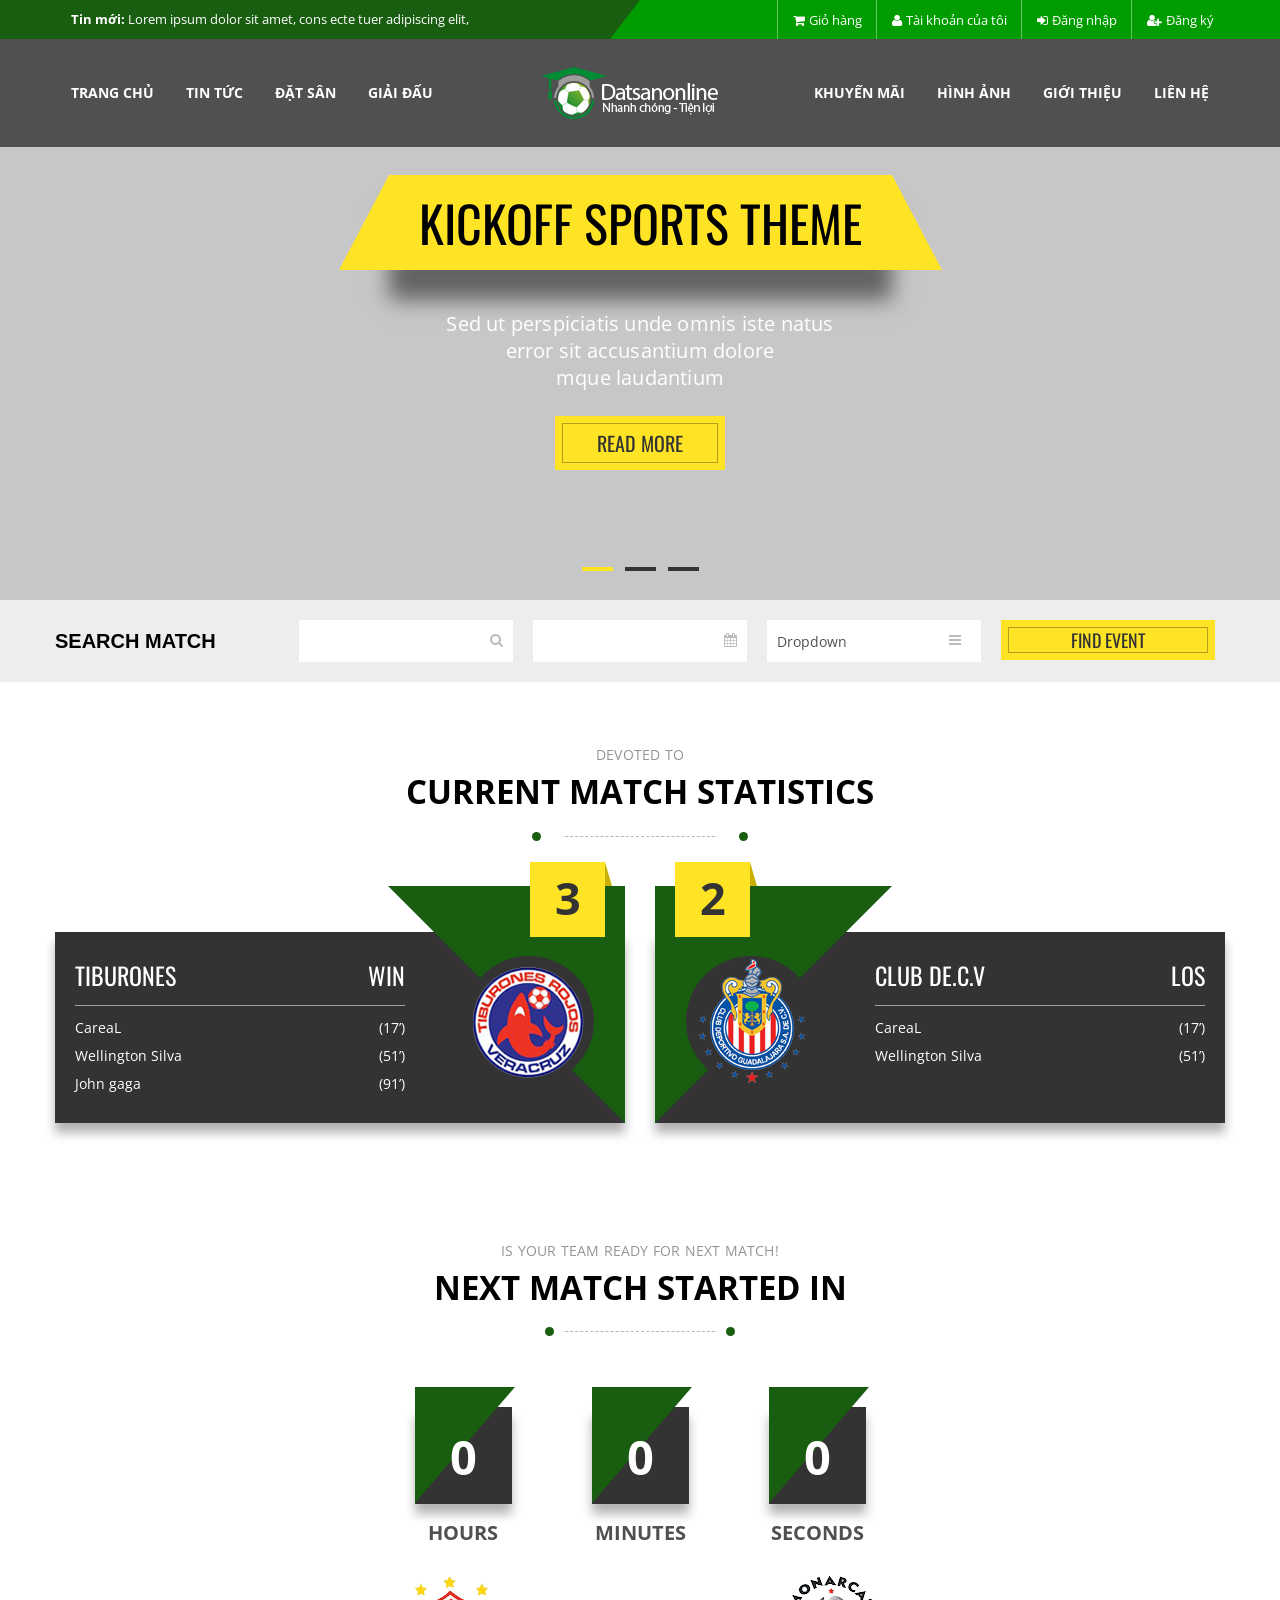
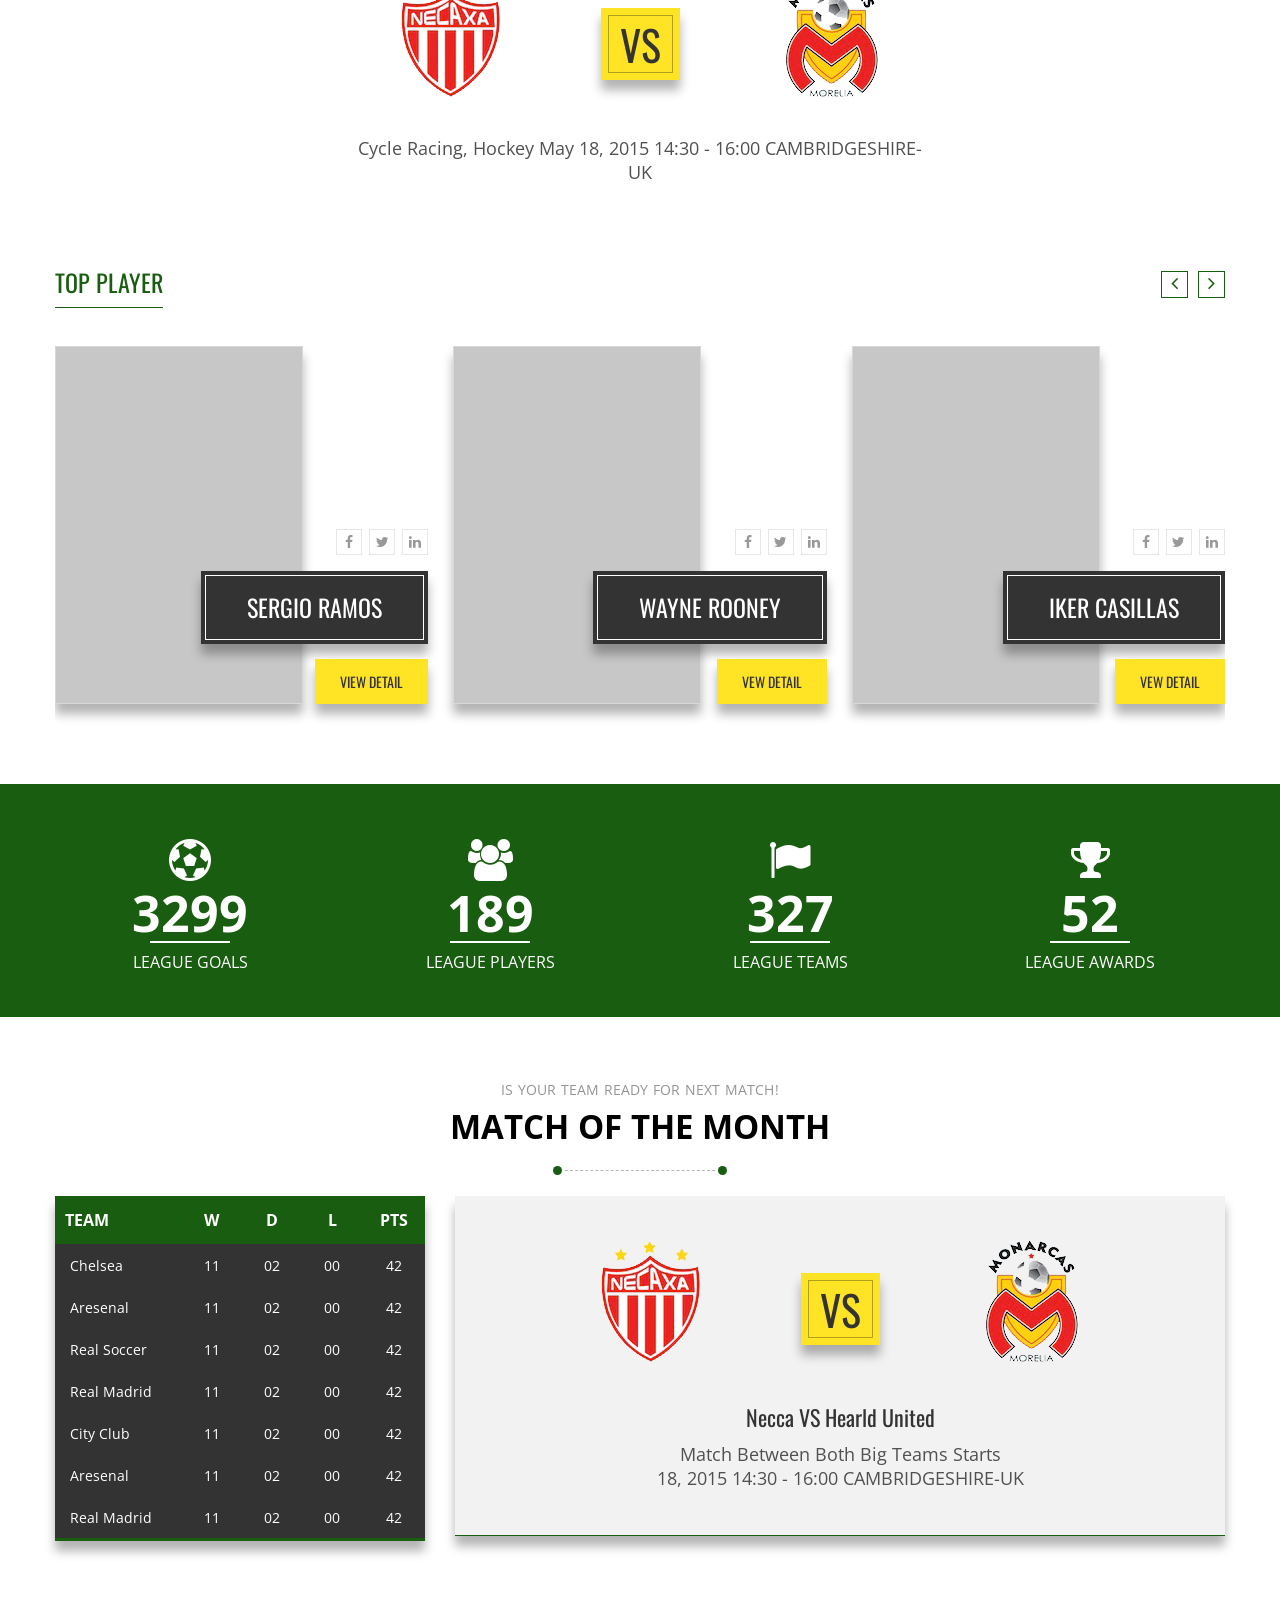
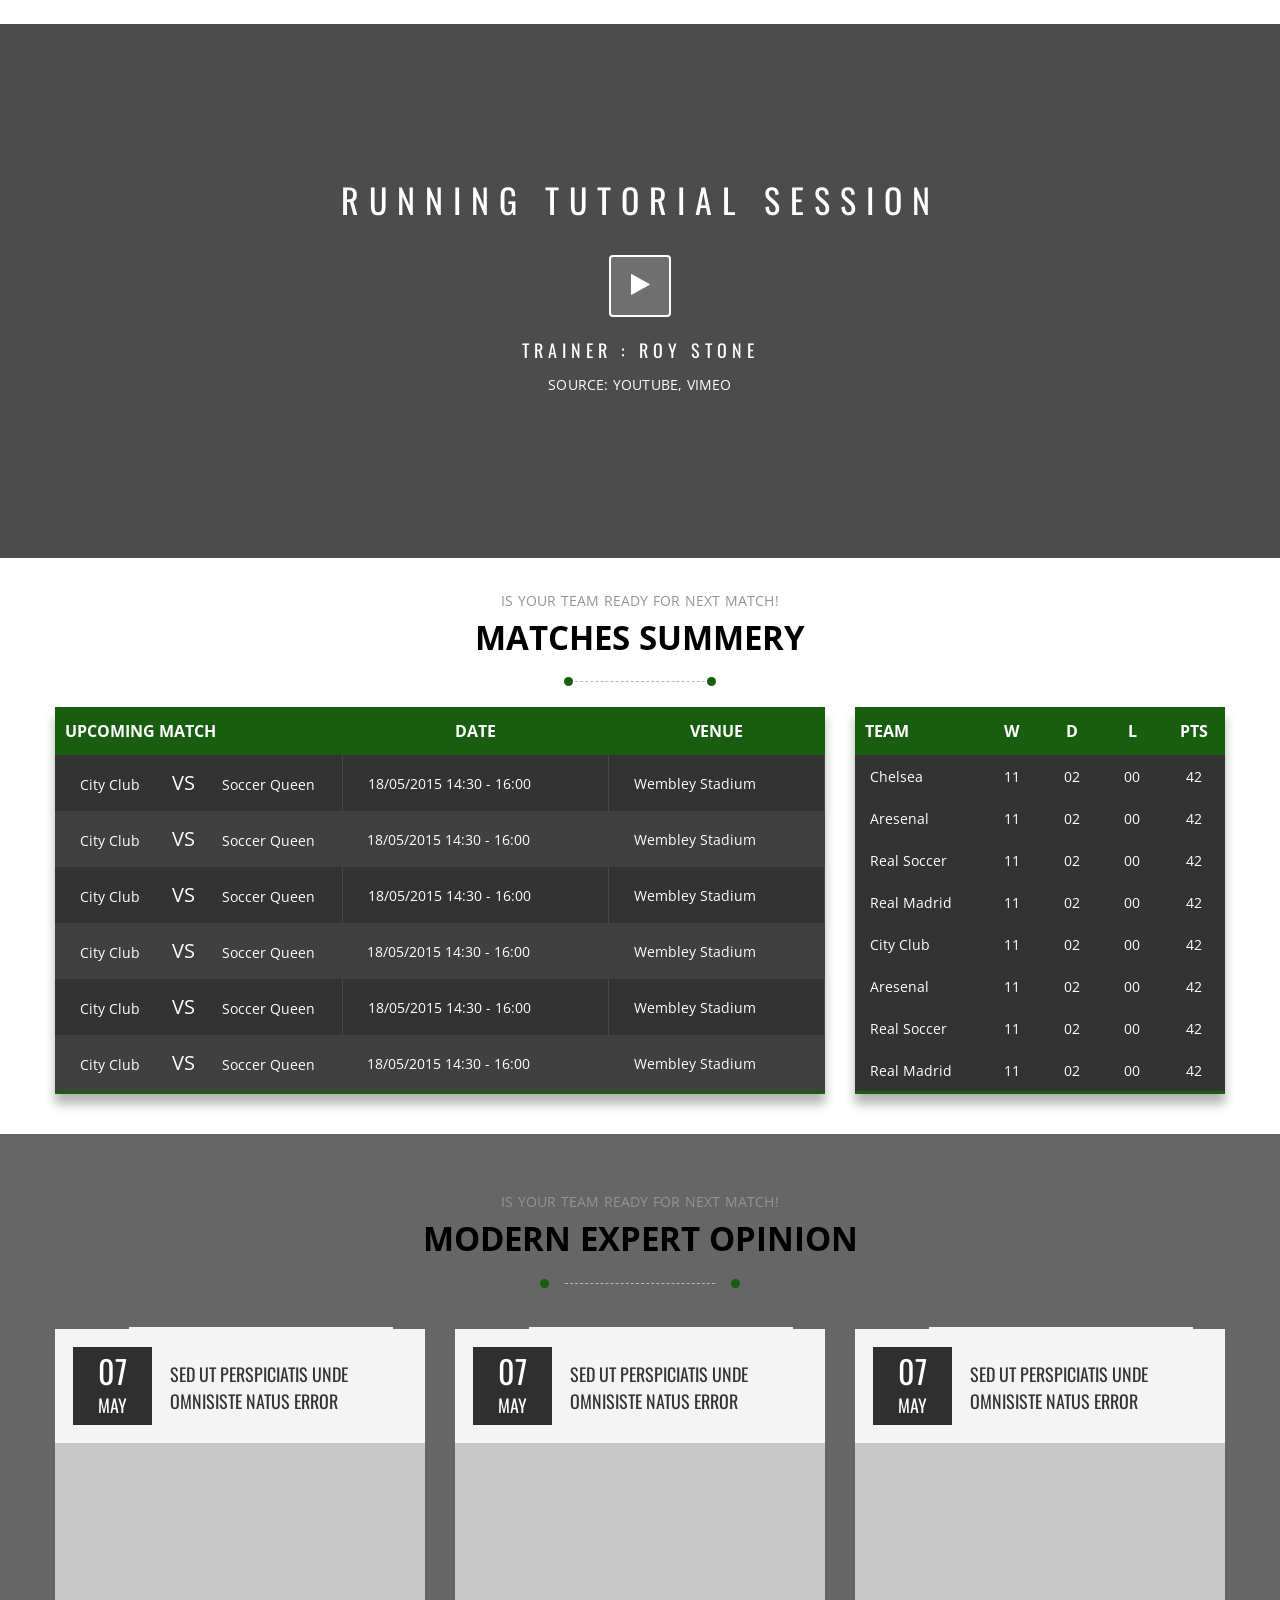
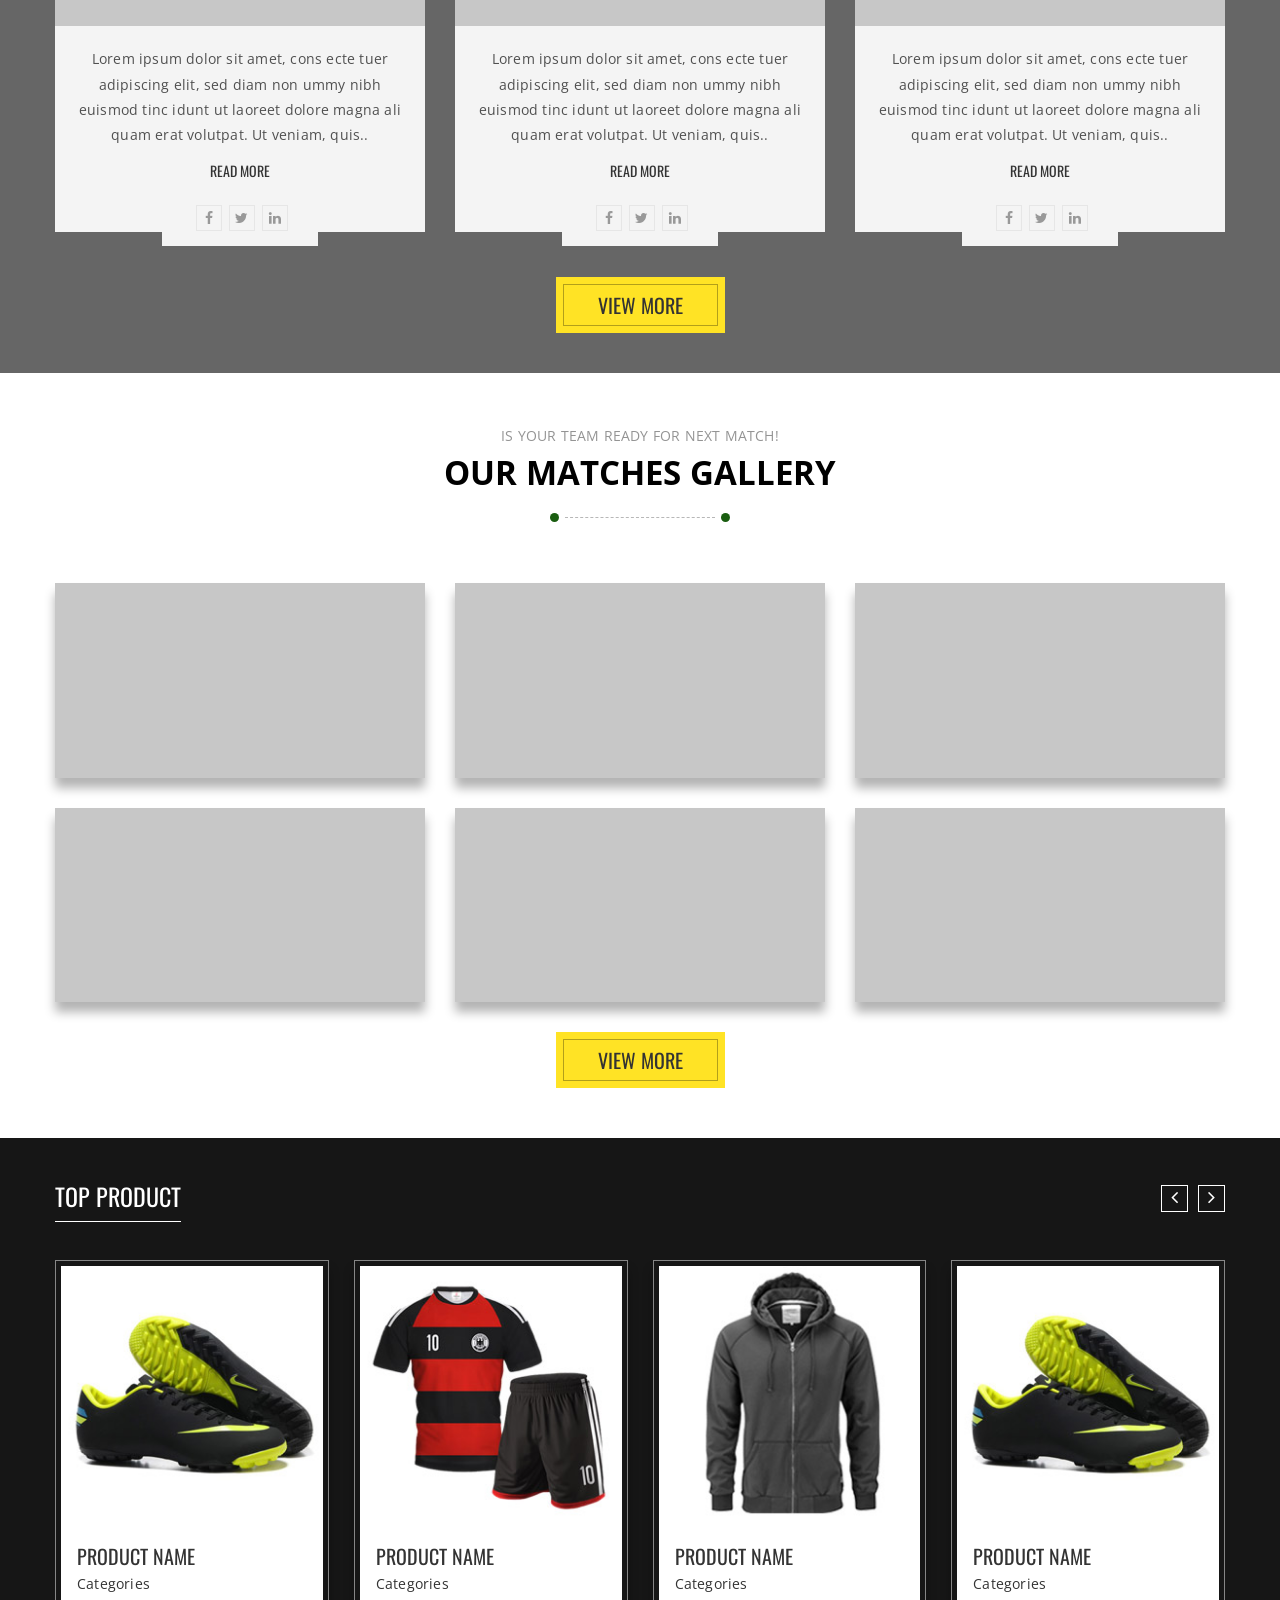
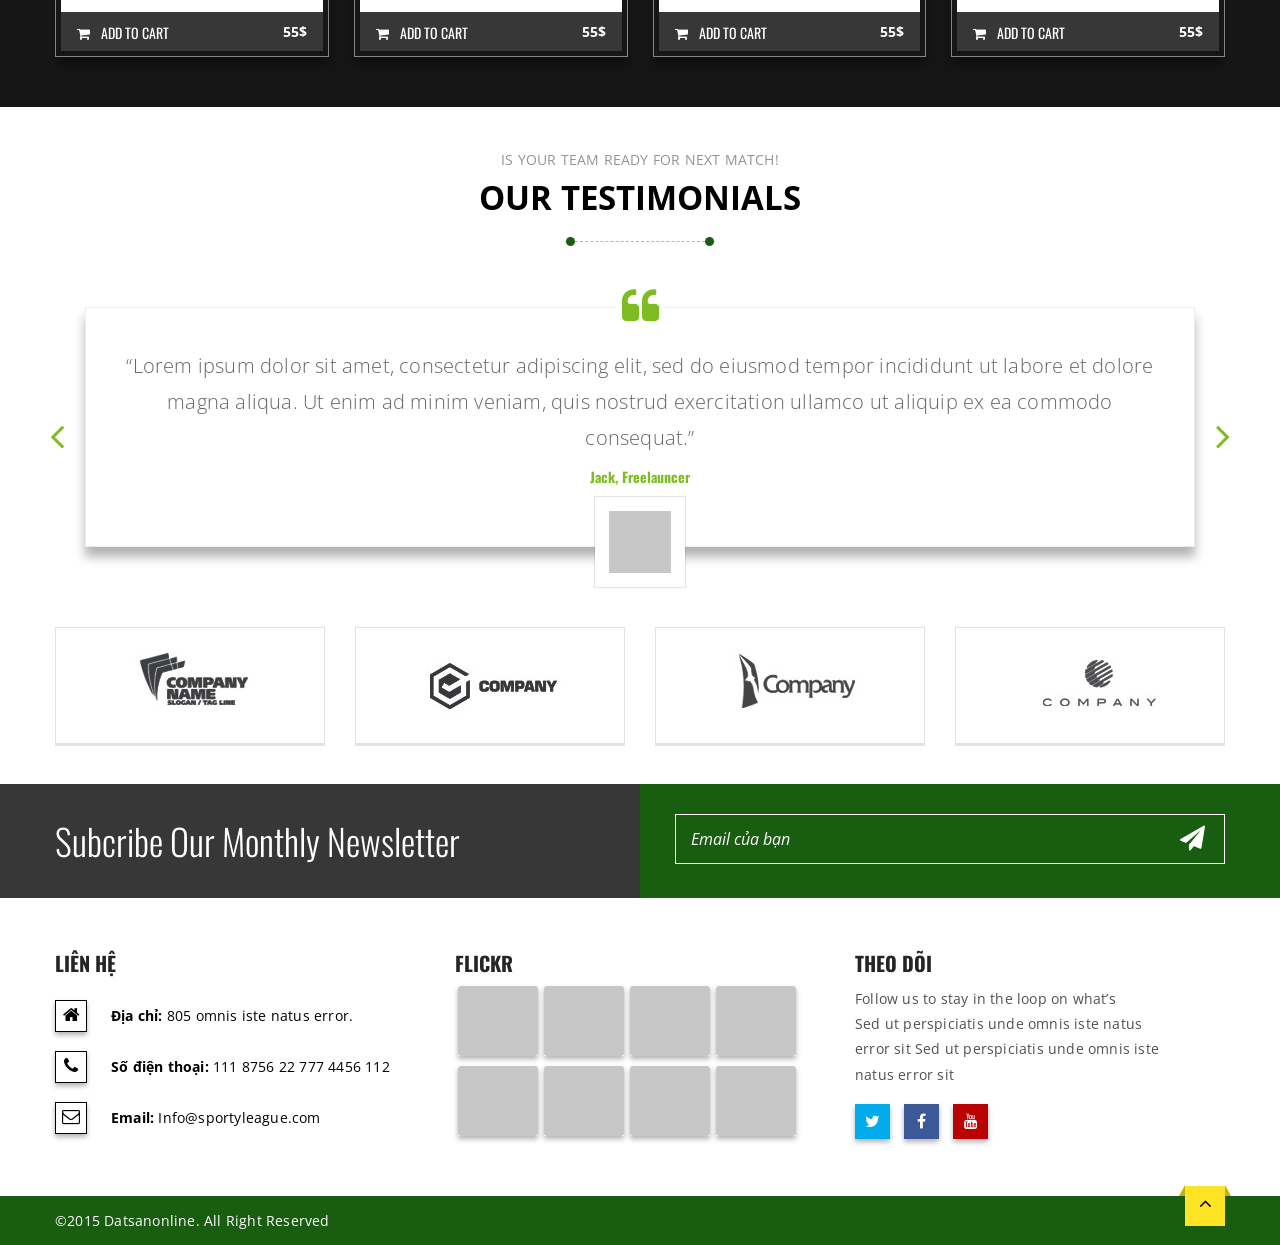
==== commit 70230edc: "demo" ====
--- a/datsanonline/index.html
+++ b/datsanonline/index.html
@@ -20,6 +20,7 @@
 	<link href="css/prettyphoto.css" rel="stylesheet">
     <link href="css/responsive.css" rel="stylesheet">
     <link href="css/animate.css" rel="stylesheet">
+    <link href="css/loading.css" rel="stylesheet">
      <script src="js/wow.js"></script>
               <script>
               new WOW().init();
@@ -33,6 +34,18 @@
     <![endif]-->
   </head>
   <body>
+  <!--//Loading //-->
+    <div id="loading">
+<div id="loading-center">
+<div id="loading-center-absolute">
+<div class="object" id="object_one"></div>
+<div class="object" id="object_two"></div>
+<div class="object" id="object_three"></div>
+
+</div>
+</div>
+ 
+</div>
     <!--// Wrapper //-->
     <div class="kode-wrapper">
       <header id="mainheader" class="kode-header-absolute">
@@ -1093,6 +1106,8 @@
 
     <!-- jQuery (necessary for JavaScript plugins) -->
     <script src="js/jquery.js"></script>
+    <script src="js/jquery-2.0.2.min.js"></script>
+    <script src="js/main.js"></script>
     <script src="js/bootstrap.min.js"></script>
     <script src="js/jquery.flexslider.js"></script>
     <script src="js/owl.carousel.min.js"></script>
--- a/datsanonline/css/loading.css
+++ b/datsanonline/css/loading.css
@@ -0,0 +1,109 @@
+#loading{
+	background-color: #374140;
+	height: 100%;
+	width: 100%;
+	position: fixed;
+	z-index: 1;
+	margin-top: 0px;
+	top: 0px;
+}
+#loading-center{
+	width: 100%;
+	height: 100%;
+	position: relative;
+}
+#loading-center-absolute {
+	position: absolute;
+	left: 50%;
+	top: 50%;
+	height: 150px;
+	width: 150px;
+	margin-top: -75px;
+	margin-left: -75px;
+}
+.object{
+	width: 20px;
+	height: 20px;
+	background-color: #FFF;
+	float: left;
+	margin-right: 20px;
+	margin-top: 65px;
+	-moz-border-radius: 50% 50% 50% 50%;
+	-webkit-border-radius: 50% 50% 50% 50%;
+	border-radius: 50% 50% 50% 50%;
+}
+
+#object_one {	
+	-webkit-animation: object_one 1.5s infinite;
+	animation: object_one 1.5s infinite;
+	}
+#object_two {
+	-webkit-animation: object_two 1.5s infinite;
+	animation: object_two 1.5s infinite;
+	-webkit-animation-delay: 0.25s; 
+    animation-delay: 0.25s;
+	}
+#object_three {
+    -webkit-animation: object_three 1.5s infinite;
+	animation: object_three 1.5s infinite;
+	-webkit-animation-delay: 0.5s;
+    animation-delay: 0.5s;
+	
+	}
+
+	
+
+
+
+
+
+
+@-webkit-keyframes object_one {
+75% { -webkit-transform: scale(0); }
+}
+
+@keyframes object_one {
+
+  75% { 
+    transform: scale(0);
+    -webkit-transform: scale(0);
+  }
+
+}
+
+
+
+
+
+@-webkit-keyframes object_two {
+ 
+
+  75% { -webkit-transform: scale(0); }
+
+
+}
+
+@keyframes object_two {
+  75% { 
+    transform: scale(0);
+    -webkit-transform:  scale(0);
+  }
+
+}
+
+@-webkit-keyframes object_three {
+
+  75% { -webkit-transform: scale(0); }
+
+}
+
+@keyframes object_three {
+
+  75% { 
+    transform: scale(0);
+    -webkit-transform: scale(0);
+  }
+  
+}
+
+.logo{margin-left: 100px;}
